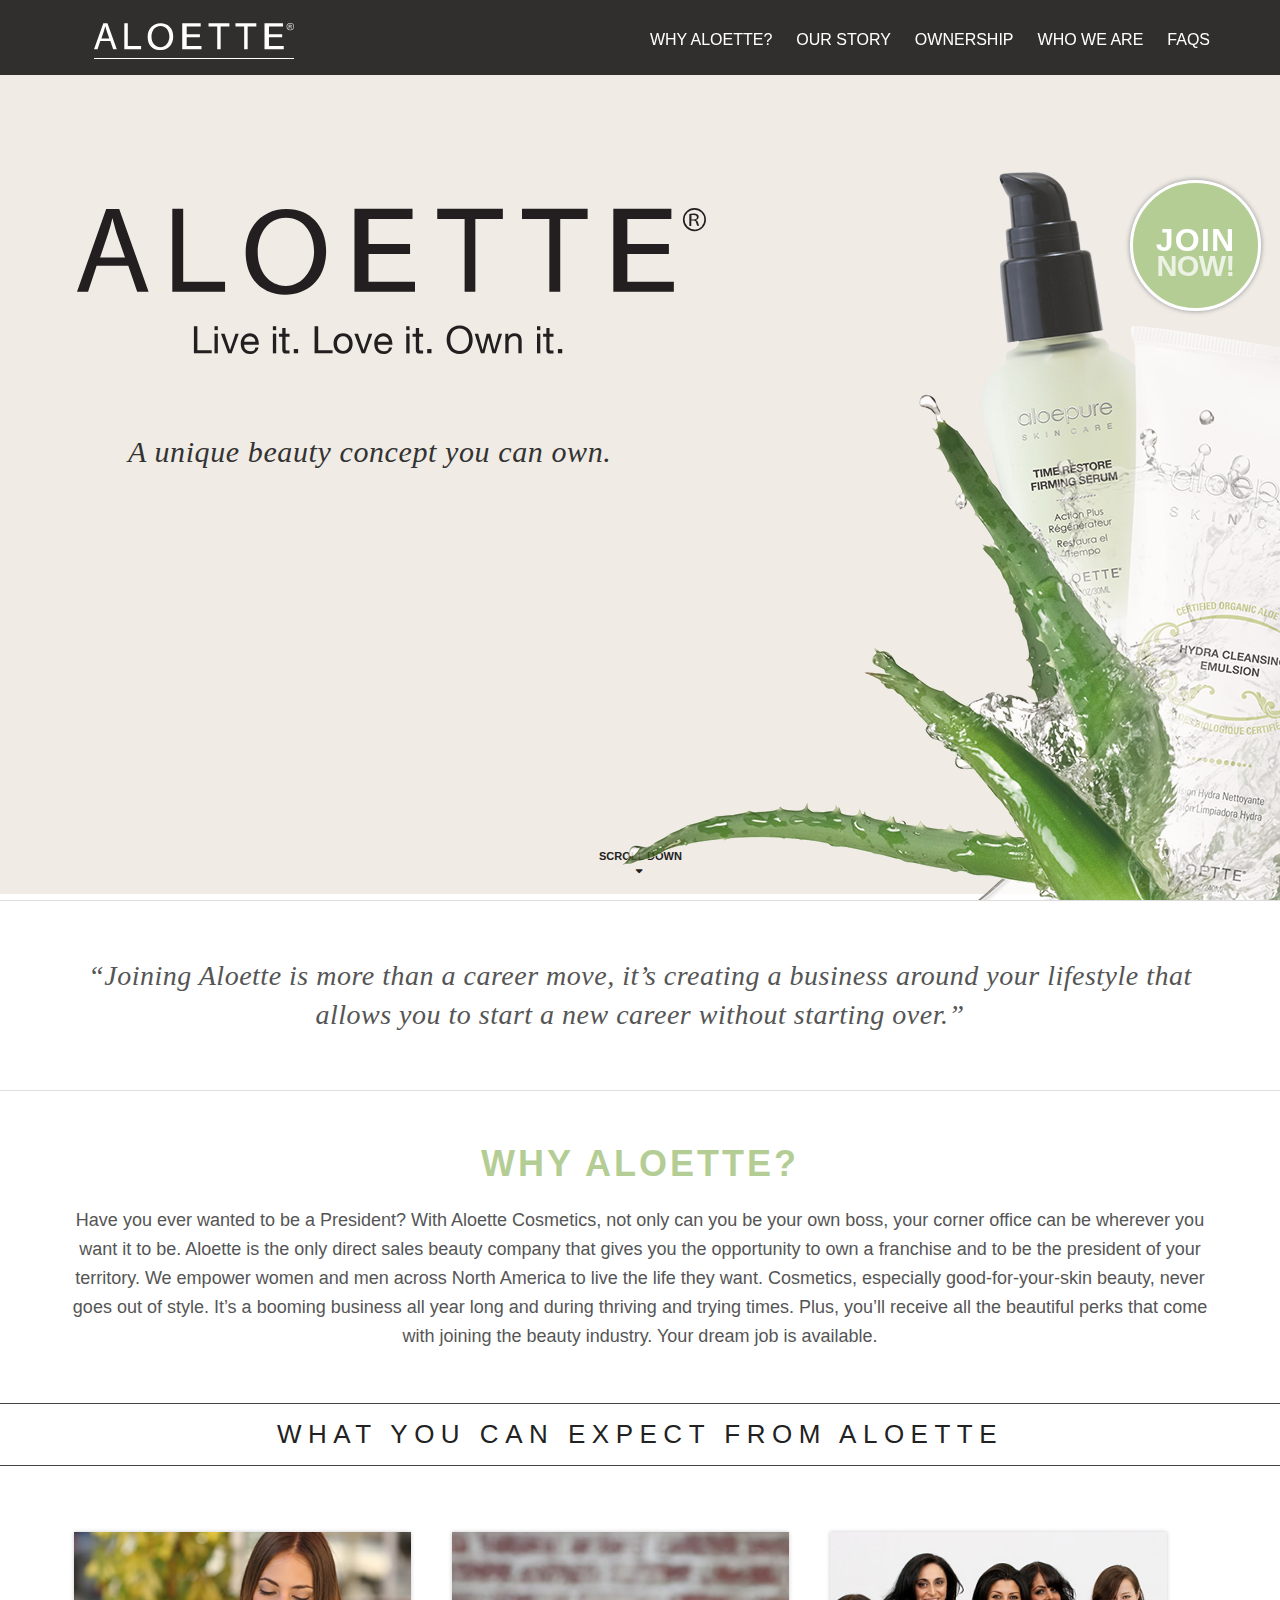
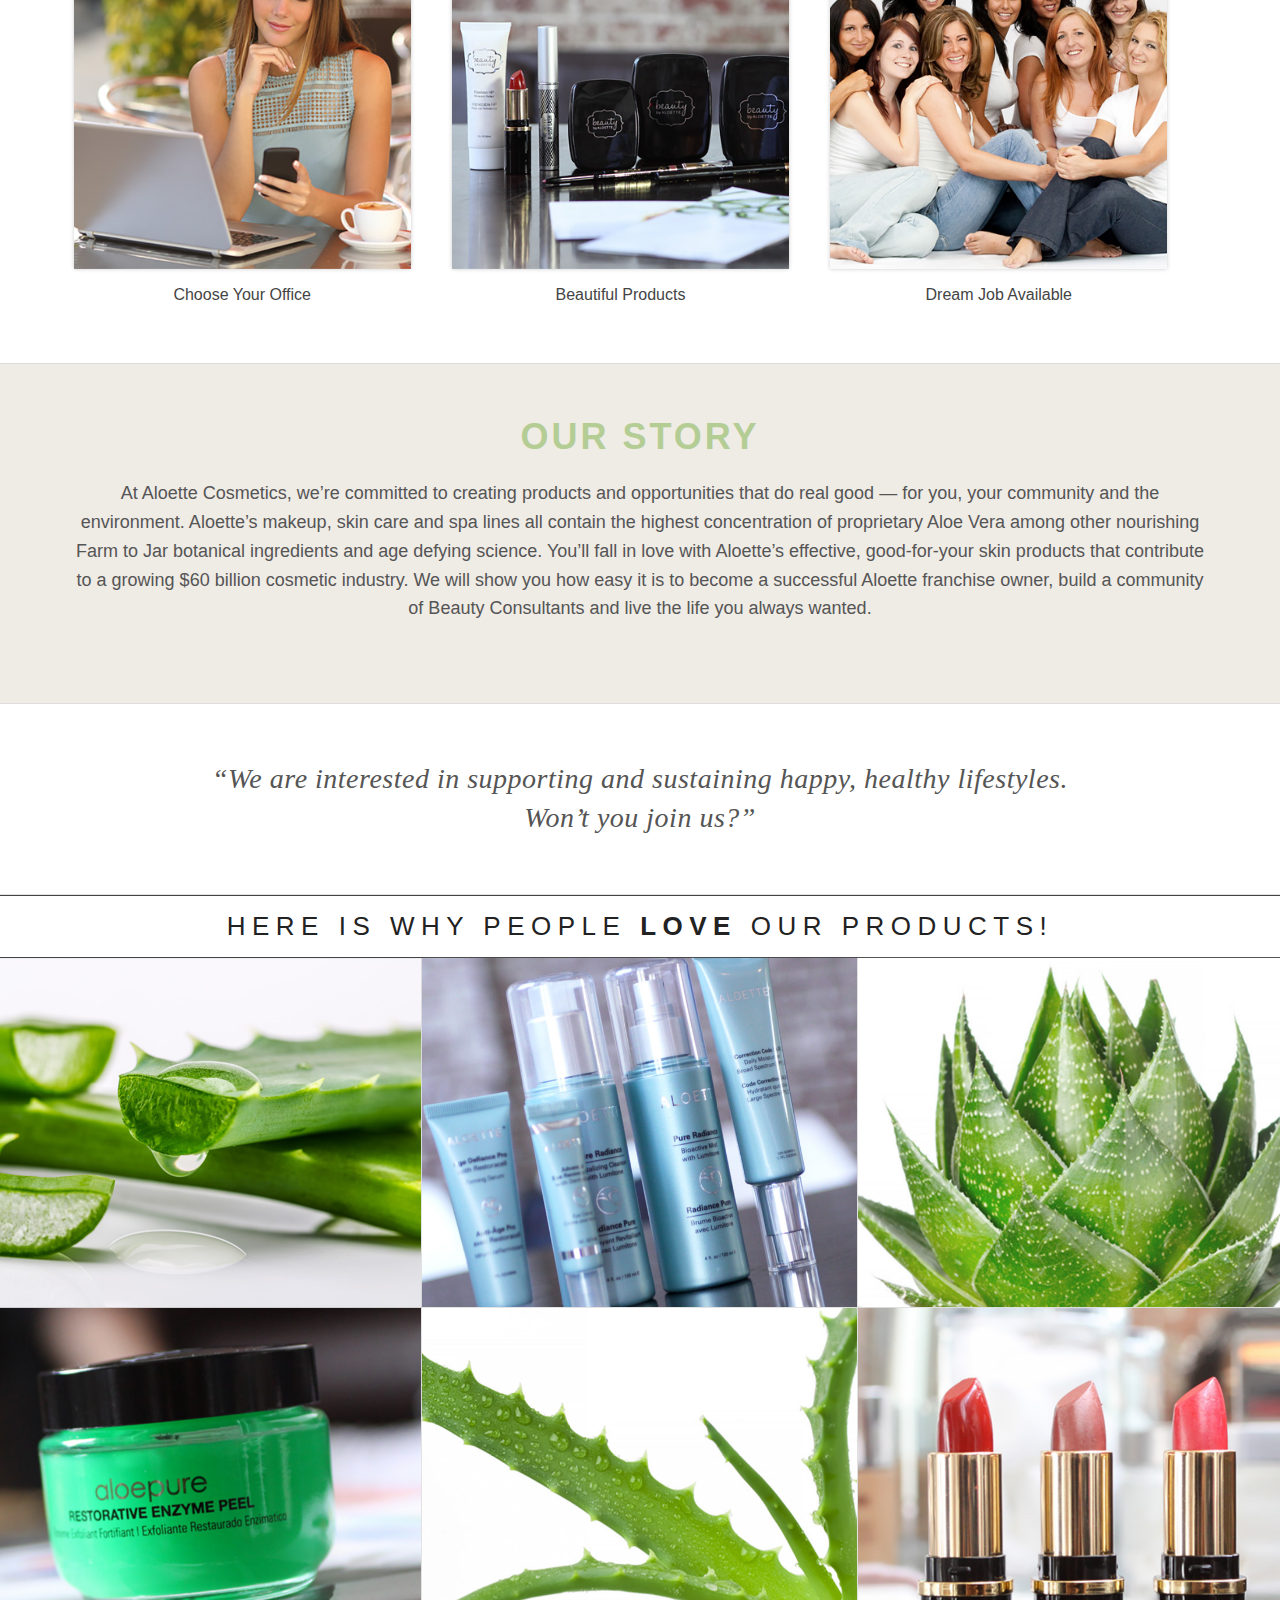
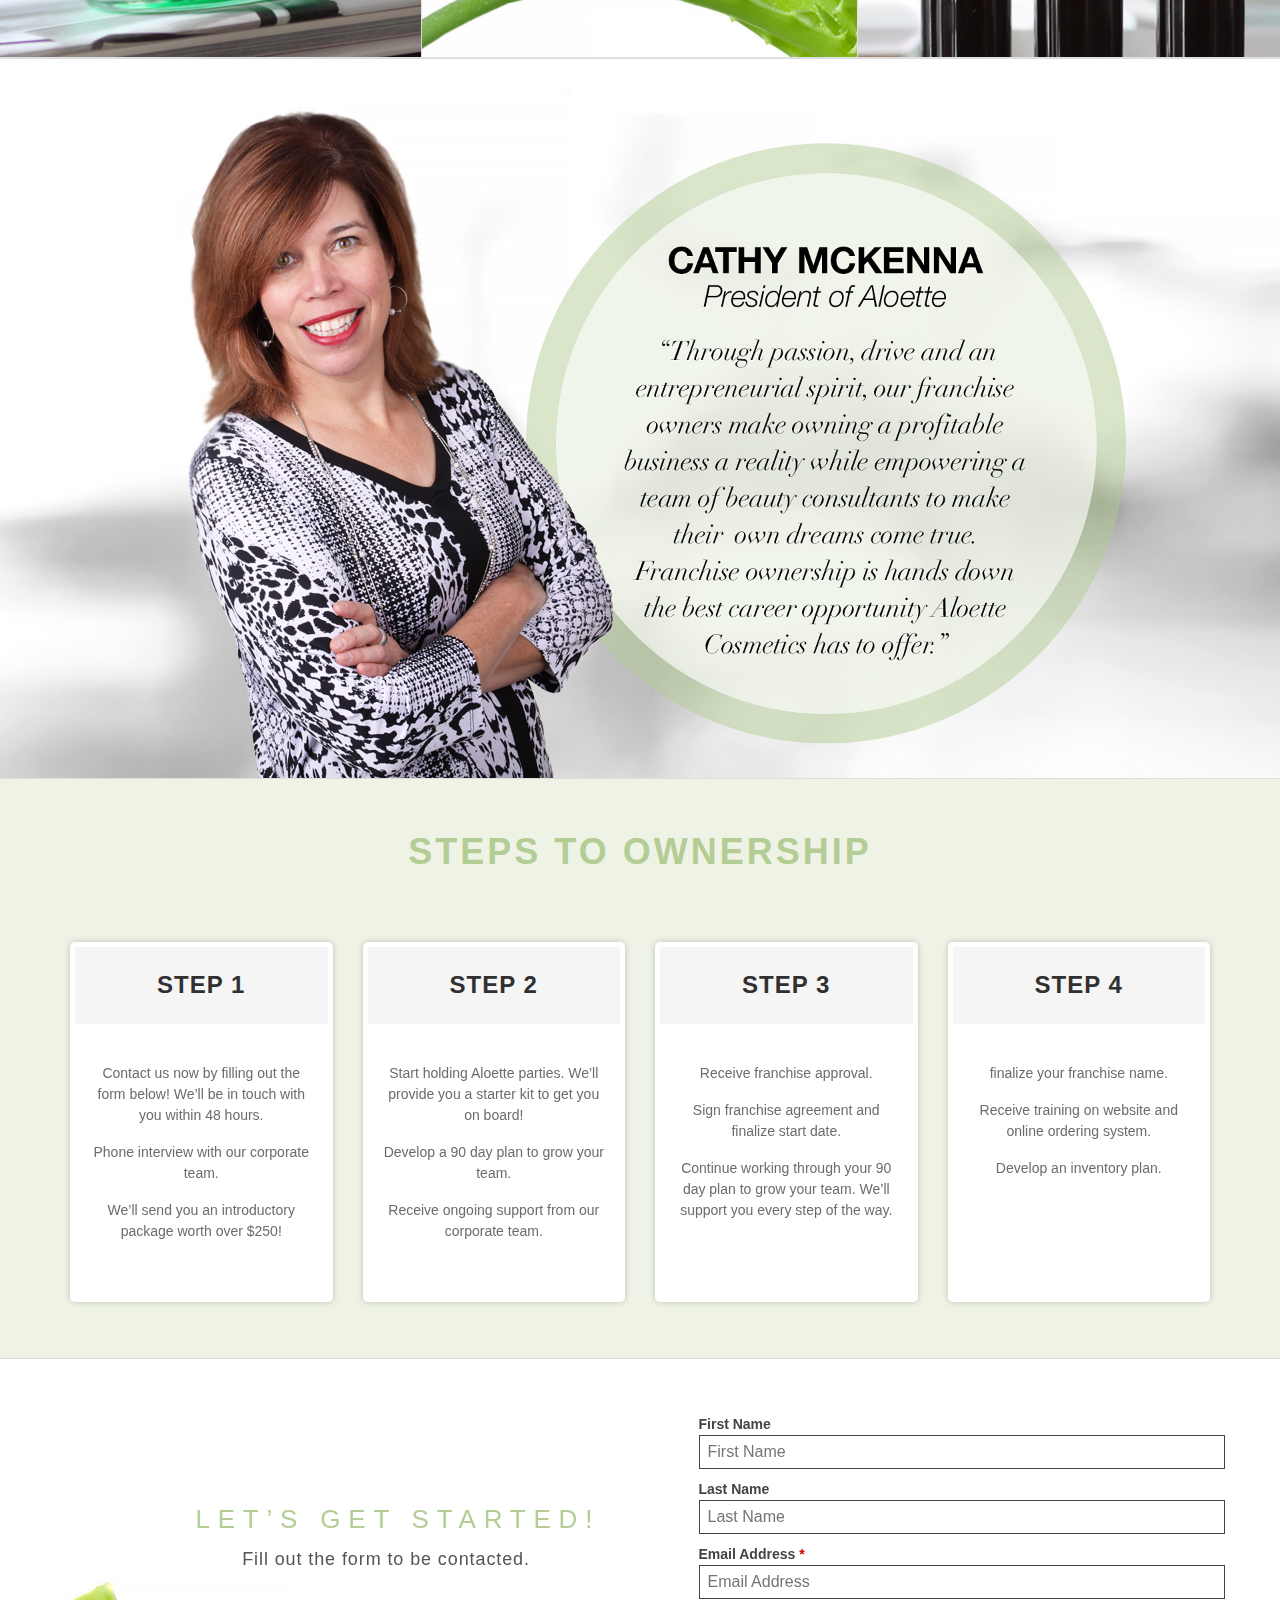
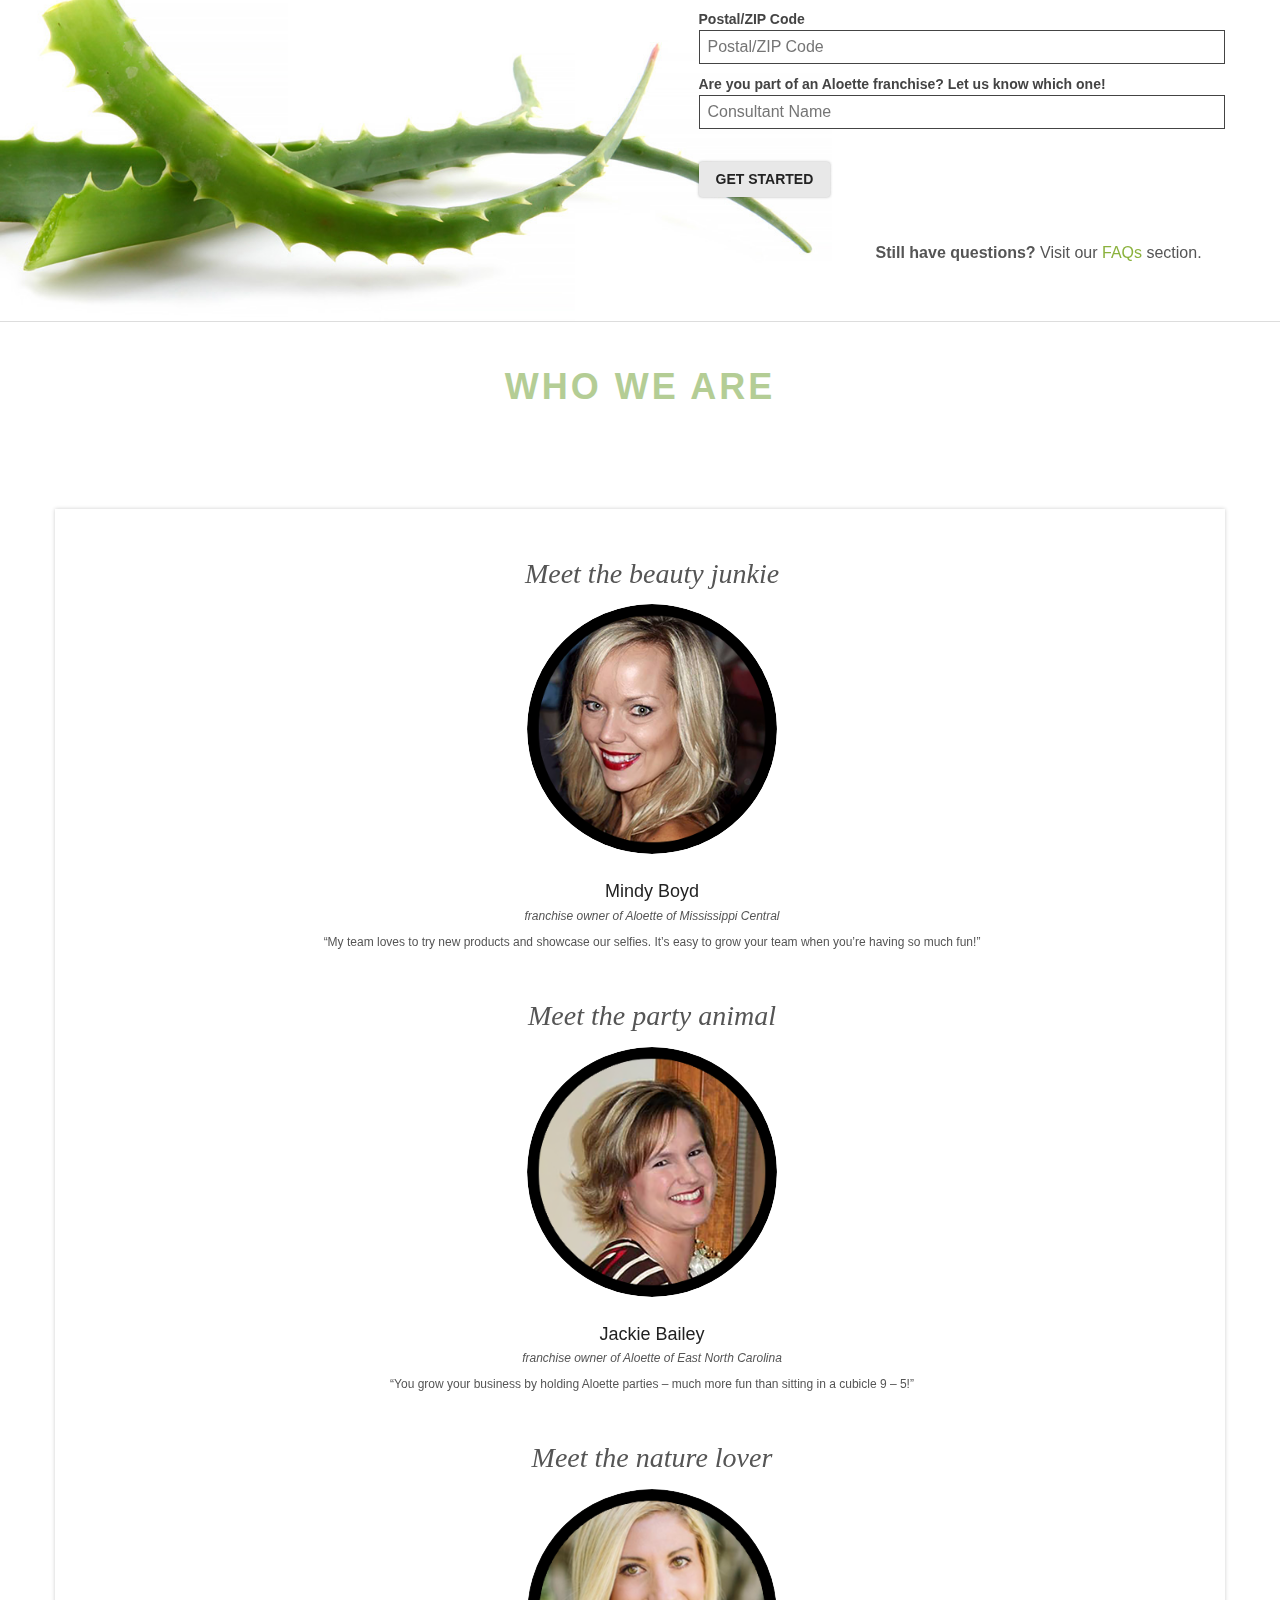
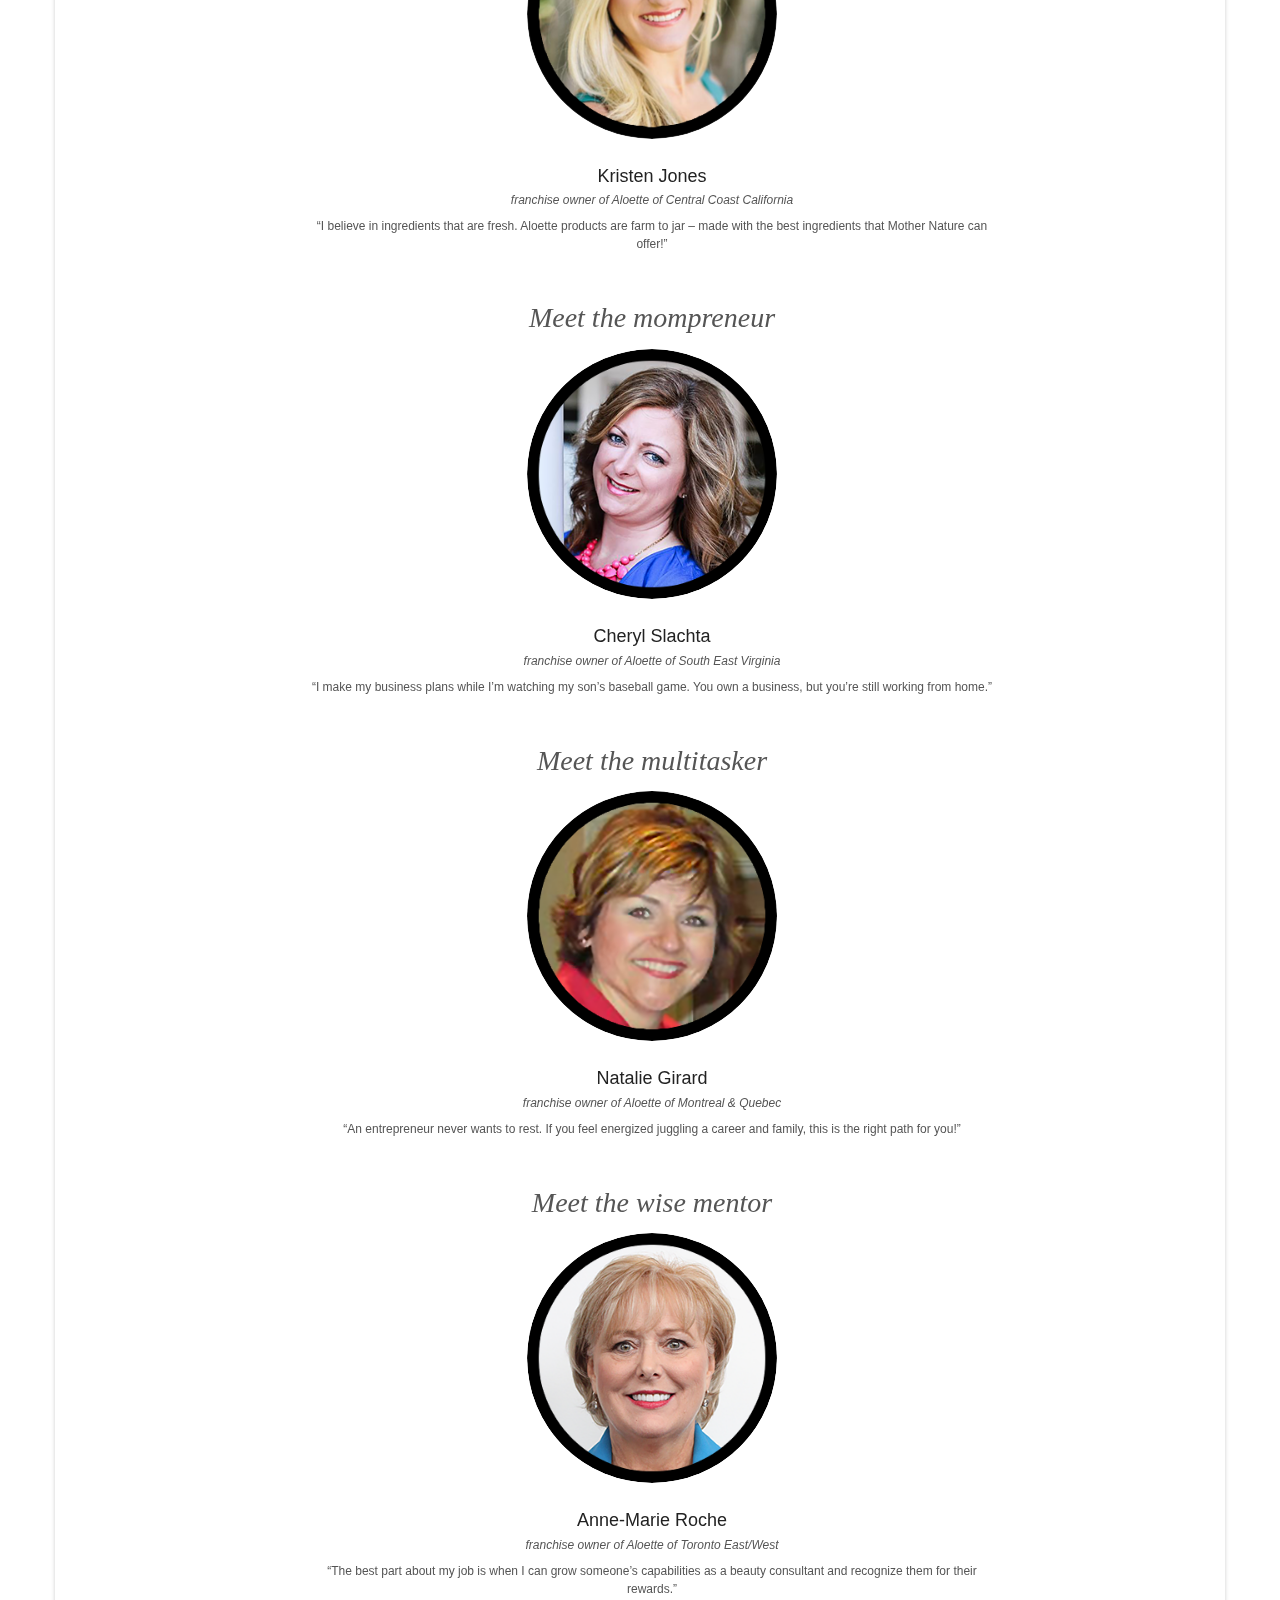
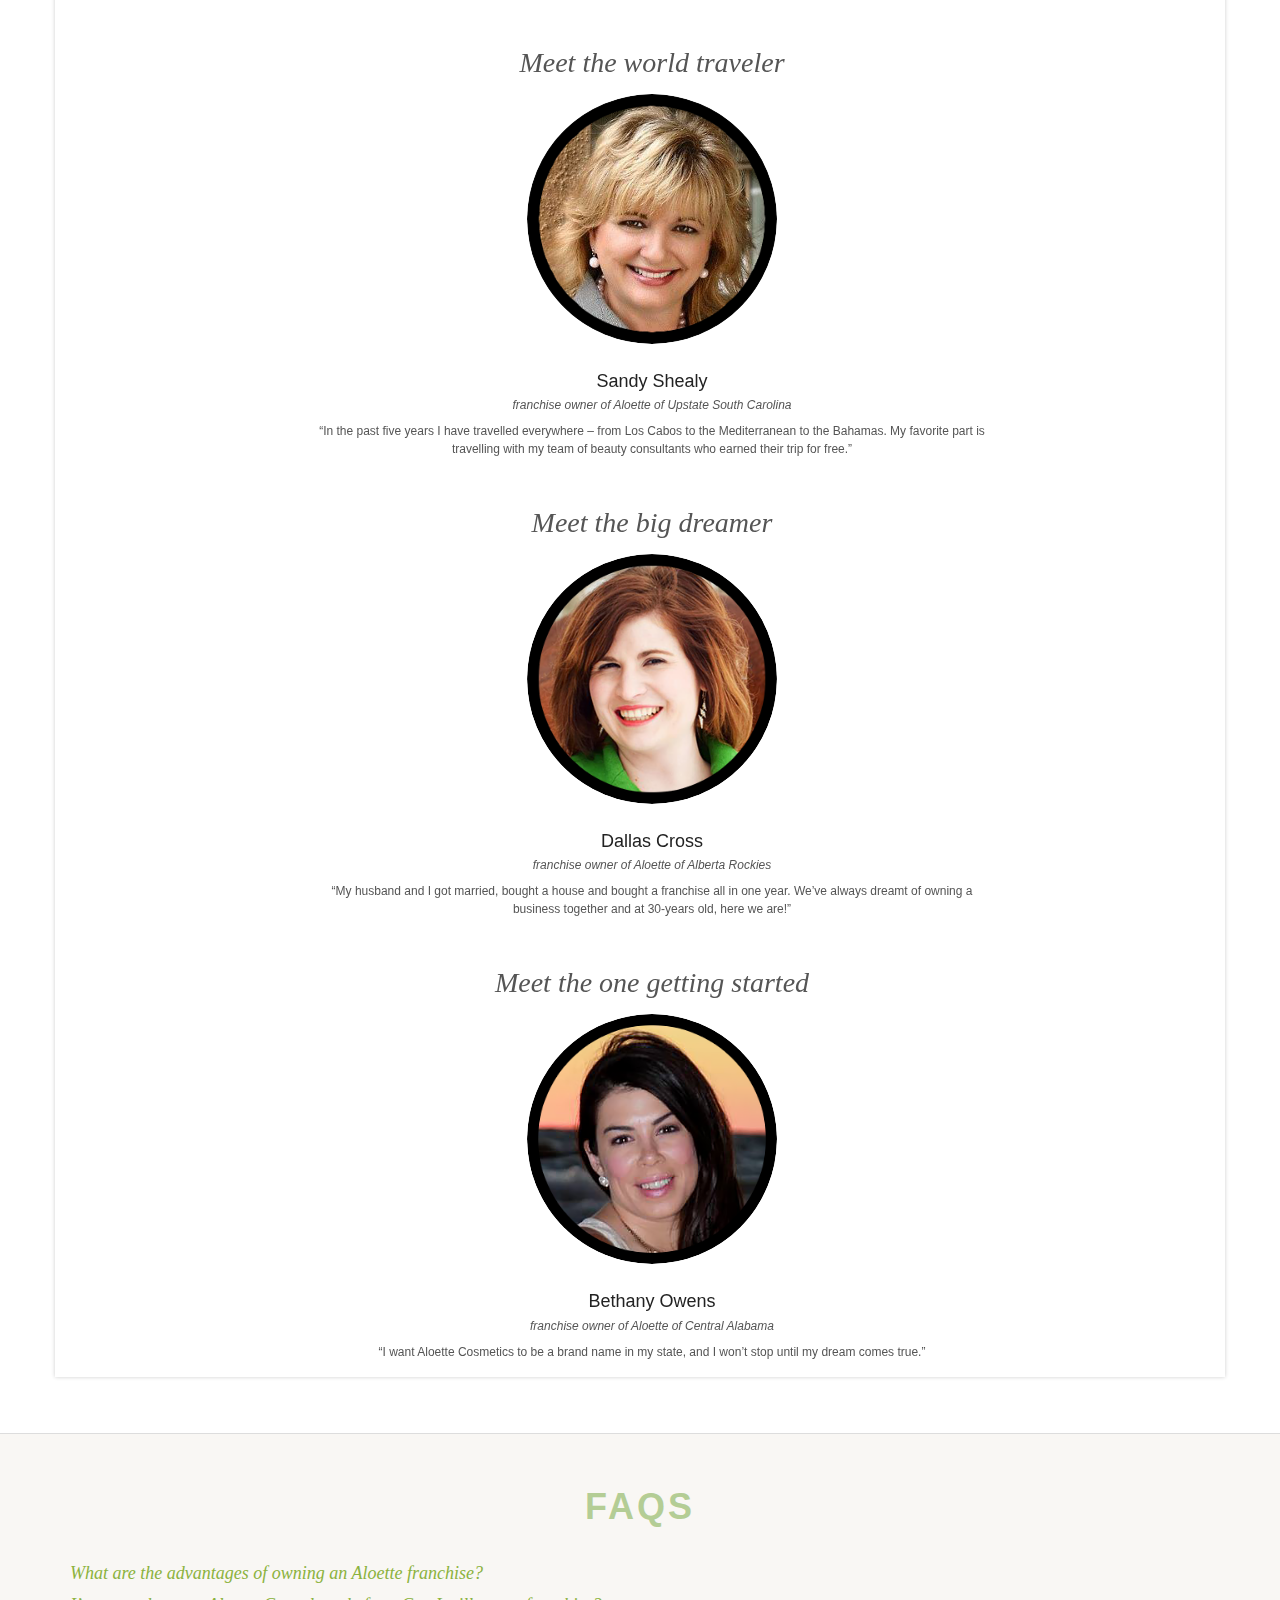
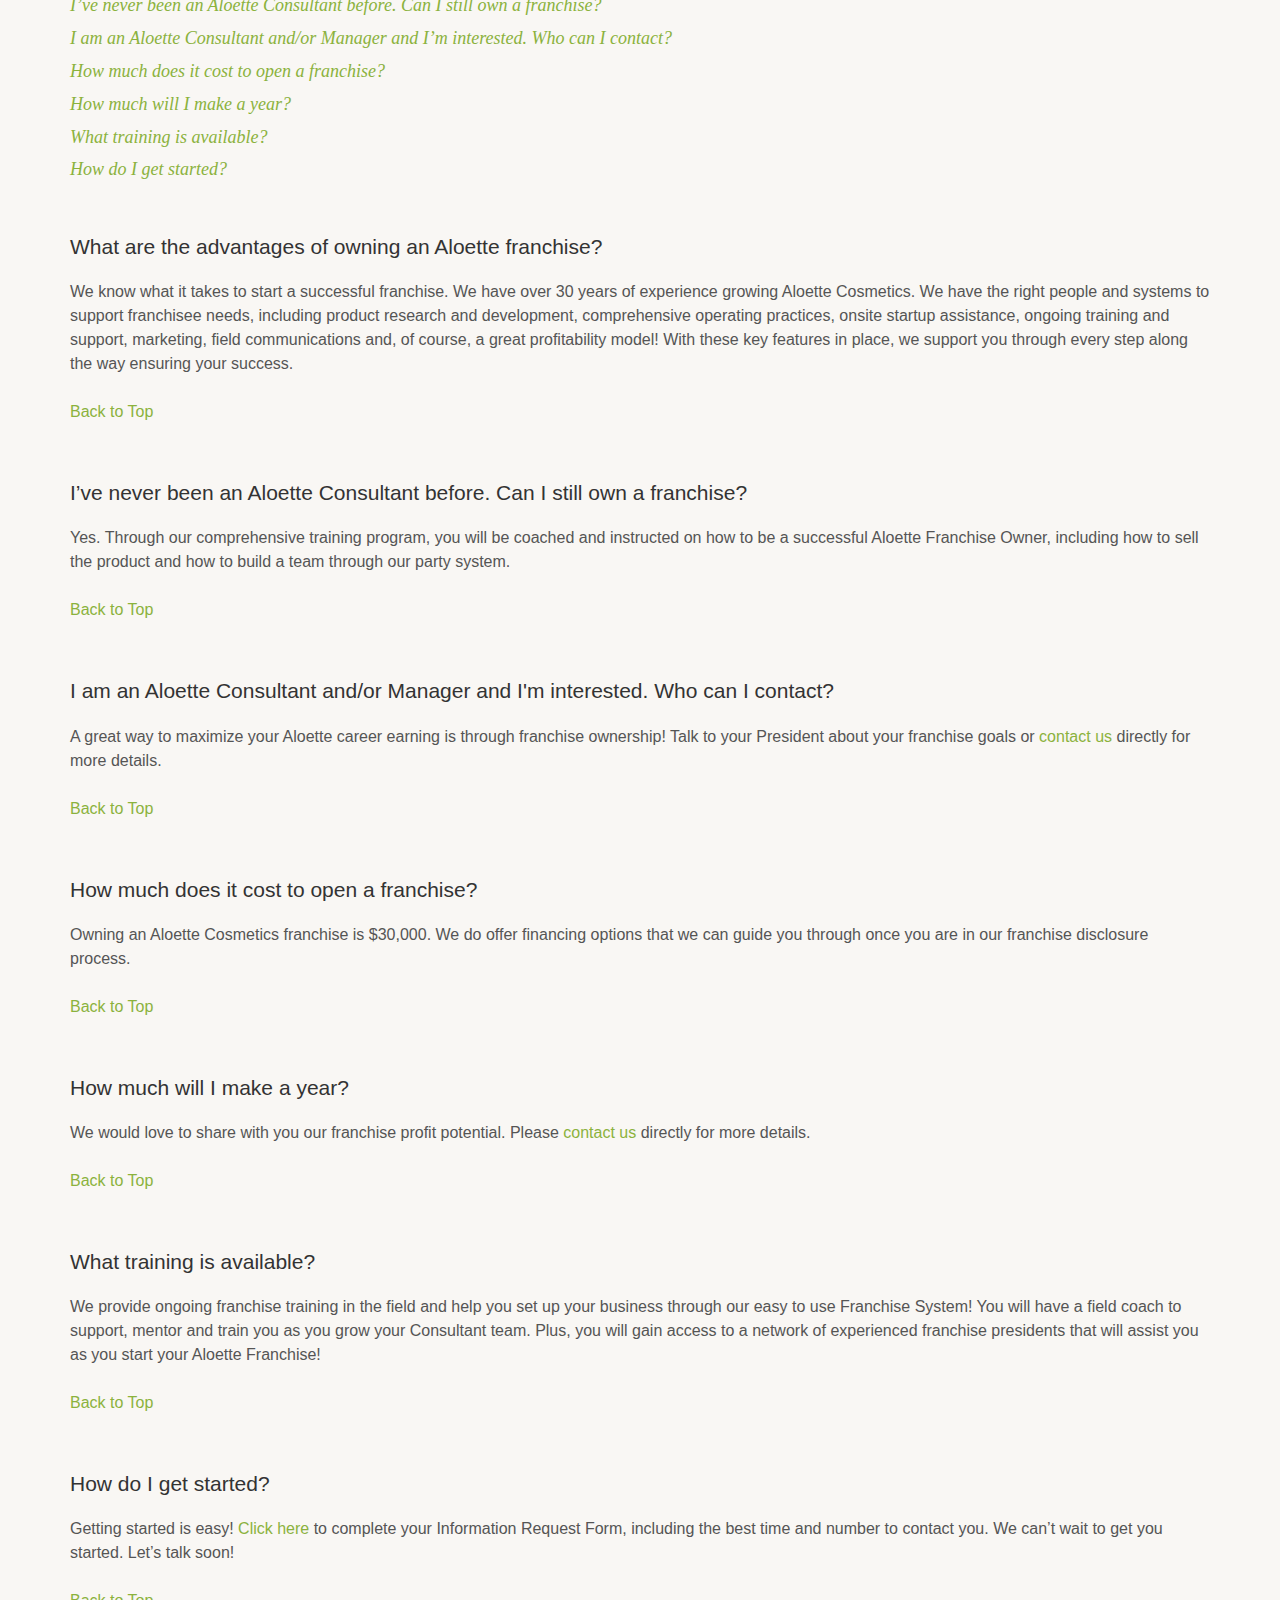
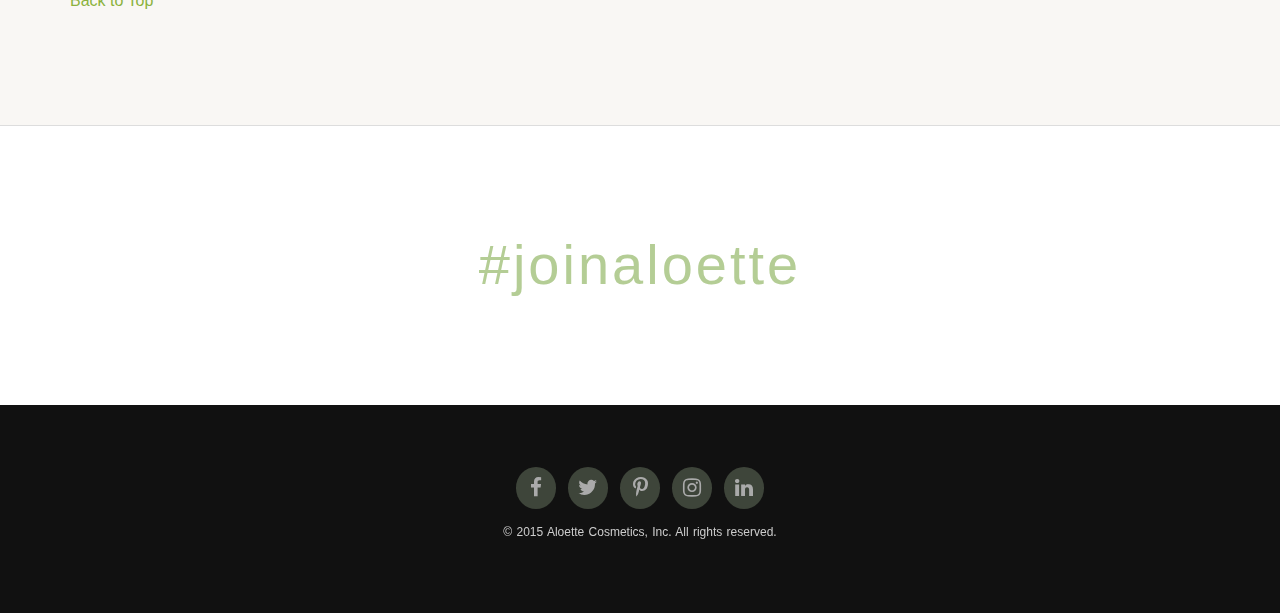
==== index.html @ 4c4ac064 "Changes from Kim's Email" ====
<!DOCTYPE html>
<!--[if lt IE 7 ]><html class="ie ie6" lang="en"> <![endif]-->
<!--[if IE 7 ]><html class="ie ie7" lang="en"> <![endif]-->
<!--[if IE 8 ]><html class="ie ie8" lang="en"> <![endif]-->
<!--[if (gte IE 9)|!(IE)]><!-->
<html lang="en-US">
<!--<![endif]-->
	<head>
		<meta http-equiv="content-type" content="text/html; charset=UTF-8">
		<meta charset="utf-8">
		<title>Aloette :: LIVE IT. LOVE IT. OWN IT.</title>
		<meta name="viewport" content="width=device-width, initial-scale=1.0">
		<!-- HTML5 shim, for IE6-8 support of HTML5 elements -->
		<!--[if lt IE 9]> <script src="http://html5shim.googlecode.com/svn/trunk/html5.js"></script> <![endif]-->
		<!-- <link rel="shortcut icon" href="images/favicon.ico"> -->
		<link rel="stylesheet" href="css/bootstrap/css/bootstrap.min.css" type="text/css" media="all" />
		<link rel="stylesheet" href="https://maxcdn.bootstrapcdn.com/font-awesome/4.5.0/css/font-awesome.min.css" />
		<link rel="stylesheet" href="css/style.css" type="text/css" media="all" />
	</head>
	<body data-offset="100" data-spy="scroll" data-target=".my-nav">
		<section class="petLoading">
			<div class="spinner">
			<h5>Loading...</h5>
			<div class="circle-spinner"></div>
			</div>
		</section>
		<header id="top">
			<nav class="navbar navbar-fixed-top" role="navigation">
				<div class="container">
					<div class="row">
						<div class="col-md-12">
							<div class="navbar-header">
								<button type="button" class="navbar-toggle collapsed" data-toggle="collapse" data-target="#collapse-navigation">
									<span class="sr-only">Toggle navigation</span>
									<span class="icon-bar"></span>
									<span class="icon-bar"></span>
									<span class="icon-bar"></span>
								</button>
							</div>
							<div class="my-nav collapse navbar-collapse" id="collapse-navigation">
								<ul class="nav menu-nav">
									<li><a href="#top"><span class="logo"></span></a></li>
									<li><a href="#why-aloette">Why Aloette?</a></li>
									<li><a href="#our-story">Our Story</a></li>
									<li><a href="#ownership">Ownership</a></li>
									<li><a href="#who-we-are">Who We Are</a></li>
									<li><a href="#aloette-faqs">FAQs</a></li>
								</ul>
							</div><!-- .navbar-collapse -->
						</div><!-- col-md-12 -->
					</div><!-- row -->
				</div><!-- .container -->
			</nav>
			<div id="slides">
				<div class="intro">
					<span class="logo2"></span>
					<p>A unique beauty concept you can own.</p>
				</div>
				<small class="d-scroll animated bounce">SCROLL DOWN</small>
			</div>
		</header>
		<section id="quote-1">
			<div class="container">
				<div class="row">
					<div class="col-md-12">
						<div class="inner-space">
							<h2 class="light-text alignc">&ldquo;Joining Aloette is more than a career move, it&rsquo;s creating a business around your lifestyle that allows you to start a new career without starting over.&rdquo;</h2>
						</div> <!-- inner-space -->
					</div><!-- col-md-12 -->
				</div><!-- row -->
			</div><!-- container -->
		</section><!--quote-1 end-->
		<section id="why-aloette">
			<a class="badge-GS" href="#join-now"><span>Join</span>Now!</a>
			<div class="inner-space">
				<div class="container">
					<div class="row">
						<div class="col-md-12">
							<h2 class="section-title margin-24b">Why Aloette?</h2>
							<div class="section-heading-text margin-24b">
								Have you ever wanted to be a President? With Aloette Cosmetics, not only can you be your own boss, your corner office can be wherever you want it to be. Aloette is the only direct sales beauty company that gives you the opportunity to own a franchise and to be the president of your territory. We empower women and men across North America to live the life they want. Cosmetics, especially good-for-your-skin beauty, never goes out of style. It&rsquo;s a booming business all year long and during thriving and trying times. Plus, you&rsquo;ll receive all the beautiful perks that come with joining the beauty industry. Your dream job is available.
								<br /><br />
							</div>
						</div><!-- col-md-8 -->
					</div><!-- row -->
				</div>
				<h3 class="section-subtitle margin-24b">What You Can Expect From Aloette</h3>
				<div class="container">
					<div class="row">
						<figure>
							<img src="images/why-aloette_pic1.jpg" />
							<figcaption>Choose Your Office</figcaption>
						</figure>
						<figure>
							<img src="images/why-aloette_pic2.jpg" />
							<figcaption>Beautiful Products</figcaption>
						</figure>
						<figure>
							<img src="images/why-aloette_pic3.jpg" />
							<figcaption>Dream Job Available</figcaption>
						</figure>
					</div>
				</div><!-- container -->
			</div><!--inner-space-->
		</section><!--why-aloette end-->
		<section id="our-story">
			<div class="inner-space">
				<div class="container">
					<div class="row">
						<div class="col-md-12">
							<h2 class="section-title margin-24b">Our Story</h2>
							<div class="section-heading-text margin-24b">
								At Aloette Cosmetics, we&rsquo;re committed to creating products and opportunities that do real good — for you, your community and the environment. Aloette&rsquo;s makeup, skin care and spa lines all contain the highest concentration of proprietary Aloe Vera among other nourishing Farm to Jar botanical ingredients and age defying science. You&rsquo;ll fall in love with Aloette&rsquo;s effective, good-for-your skin products that contribute to a growing $60 billion cosmetic industry. We will show you how easy it is to become a successful Aloette franchise owner, build a community of Beauty Consultants and live the life you always wanted.
							</div>
						</div><!-- col-md-8 -->
					</div><!-- row -->
				</div><!-- container -->
			</div><!--inner-space-->
		</section><!--our-story end-->
		<section id="quote-2">
			<div class="container">
				<div class="row">
					<div class="col-md-12">
						<div class="inner-space">
							<h2 class="light-text alignc">&ldquo;We are interested in supporting and sustaining happy, healthy lifestyles.<br />Won&rsquo;t you join us?&rdquo;</h2>
						</div> <!-- inner-space -->
					</div><!-- col-md-12 -->
				</div><!-- row -->
			</div><!-- container -->
		</section><!--quote-2 end-->
		<section id="services">
			<div class="row">
				<h3 class="section-subtitle">Here is why people <strong>Love</strong> our products!</h3>
				<div class="col-md-4">
					<a class="pic1">
						<div class="service">
							<!--ions</h5>
							-->
							<p class="service-desc">As the cornerstone of the Aloette line, purified 100% aloe vera is at the core of every product.</p>
						</div>
					</a>
				</div><!-- col-md-4 -->
				<div class="col-md-4">
					<a class="pic2">
						<div class="service">
							<p class="service-desc">Our age-defying skin care delivers relief from fine lines and wrinkles to freedom age spots and dark circles.</p>
						</div>
					</a>
				</div><!-- col-md-4 -->
				<div class="col-md-4">
					<a class="pic3">
						<div class="service">
							<p class="service-desc">Nourishing botanicals, powerful antioxidants and clinically proven ingredients work synergistically to deliver results.</p>
						</div>
					</a>
				</div><!-- col-md-4 -->
			</div><!-- row -->
			<div class="row">
				<div class="col-md-4">
					<a class="pic4">
						<div class="service">
							<p class="service-desc">A 60-second miracle product and a cult classic, Restorative Enzyme Peel is just one of Aloette’s top selling heroes.</p>
						</div>
					</a>
				</div><!-- col-md-4 -->
				<div class="col-md-4">
					<a class="pic5">
						<div class="service">
							<p class="service-desc">Aloette makes a conscious effort to source directly from the farm providing the best, most efficacious Farm to Jar&trade; ingredients possible.</p>
						</div>
					</a>
				</div><!-- col-md-4 -->
				<div class="col-md-4">
					<a class="pic6">
						<div class="service">
							<p class="service-desc">A complete color range of on-trend products helps women of all ages, all skin tones look and feel their very best.</p>
						</div>
					</a>
				</div><!-- col-md-4 -->
			</div><!-- row -->
		</section><!--services end-->
		<section id="president"><img src="images/bg_cathy.jpg" /></section>
		<section id="ownership">
			<div class="inner-space">
				<div class="container">
					<div class="row">
						<div class="col-md-8 col-md-offset-2">
							<h2 class="section-title margin-24b">Steps to Ownership</h2>
							<div class="section-heading-text"></div>
						</div><!-- col-md-8 -->
					</div><!-- row -->
					<div class="row">
						<div class="col-sm-3">
							<div class="pricing-package margin-48t">
								<div class="pricing-head">
									<h5>Step 1</h5>
								</div>
								<div class="pricing-content alignc">
									<ul>
										<li>Contact us now by filling out the form below! We&rsquo;ll be in touch with you within 48 hours.</li>
										<li>Phone interview with our corporate team.</li>
										<li>We&rsquo;ll send you an introductory package worth over $250!</li>
									</ul>
								</div>
							</div>
						</div><!-- col-sm-3 -->
						<div class="col-sm-3">
							<div class="pricing-package margin-48t">
								<div class="pricing-head">
									<h5>Step 2</h5>
								</div>
								<div class="pricing-content alignc">
									<ul>
										<li> Start holding Aloette parties. We&rsquo;ll provide you a starter kit to get you on board!</li>
										<li>Develop a 90 day plan to grow your team.</li>
										<li>Receive ongoing support from our corporate team.</li>
									</ul>
								</div>
							</div>
						</div><!-- col-sm-3 -->
						<div class="col-sm-3">
							<div class="pricing-package margin-48t">
								<div class="pricing-head">
									<h5>Step 3</h5>
								</div>
								<div class="pricing-content alignc">
									<ul>
										<li>Receive franchise approval.</li>
										<li>Sign franchise agreement and finalize start date.</li>
										<li>Continue working through your 90 day plan to grow your team. We&rsquo;ll support you every step of the way.</li>
									</ul>
								</div>
							</div>
						</div><!-- col-sm-3 -->
						<div class="col-sm-3">
							<div class="pricing-package margin-48t">
								<div class="pricing-head">
									<h5>Step 4</h5>
								</div>
								<div class="pricing-content alignc">
									<ul>
										<li>finalize your franchise name.</li>
										<li>Receive training on website and online ordering system.</li>
										<li>Develop an inventory plan.</li>
									</ul>
								</div>
							</div>
						</div><!-- col-sm-3 -->
					</div><!-- row -->
				</div><!-- container -->
			</div> <!-- inner-space -->
		</section><!--pricing end-->
		<section id="join-now">
			<div class="inner-space">
				<div class="container">
					<div class="row">
						<h4>Let&rsquo;s Get Started!</h4>
						<h5>Fill out the form to be contacted.</h5>
						<form action="http://e.aloette.com/public/webform/process/" method="post">
							<input type="hidden" name="fid" value="g09j4c5xcd368osdw5fttghs7gkem" />
							<input type="hidden" name="sid" value="e3224d1bbdeb6e1272ed2a985b28be27" />
							<input type="hidden" name="delid" value="" />
							<input type="hidden" name="subid" value="" />
							<input type="hidden" name="td" value="" />
							<input type="hidden" name="formtype" value="addcontact" />
							<script type="text/javascript">var fieldMaps = {};</script>
							<div class="section" id="row_25606">
								<div id="column_31841">
									<div class="field_block" field_id="202361">
										<div id="caption_202361" class="caption">First Name</div>
										<div class="field">
											<span>
												<input type="text" id="field_202361" class="text field" size="35" name="58760[202361]" value="" placeholder="First Name" />
											</span>
											<div class="field_error"></div>
										</div>
									</div>
									<div class="field_block" field_id="202362">
										<div id="caption_202362" class="caption">Last Name</div>
										<div class="field">
											<span>
												<input type="text" id="field_202362" class="text field" size="35" name="59023[202362]" value="" placeholder="Last Name" />
											</span>
											<div class="field_error"></div>
										</div>
									</div>
									<div class="email field_block">
										<div class="caption">Email Address <span class="required">*</span></div>
										<div class="field">
											<span>
												<input type="text" class="text field fb-email" size="35" name="58761" value="" placeholder="Email Address" />
											</span>
											<div class="field_error"></div>
										</div>
									</div>
									<div class="field_block" field_id="202363">
										<div id="caption_202363" class="caption">Postal/ZIP Code</div>
										<div class="field">
											<span>
												<input type="text" id="field_202363" class="text field" size="35" name="58762[202363]" value="" placeholder="Postal/ZIP Code" />
											</span>
											<div class="field_error"></div>
										</div>
									</div>
									<div class="field_block" field_id="202366">
										<div id="caption_202366" class="caption">Are you part of an Aloette franchise? Let us know which one!</div>
										<div class="field">
											<span>
												<input type="text" id="field_202366" class="text field" size="35" name="58763[202366]" value="" placeholder="Consultant Name" />
											</span>
											<div class="field_error"></div>
										</div>
									</div>
									<div class="field_block">
										<div class="field"><span><input type="submit" value="Get Started" /></span></div>
									</div>
								</div>
								<div style="clear: both;">&nbsp;</div>
							</div>
							<div class="section" id="row_25607">
								<div id="column_31842"><input type="hidden" name="58765[633654]" value="true" /></div>
								<div id="column_31843"></div>
								<div style="clear: both;">&nbsp;</div>
							</div>
							<div class="section" id="row_25608">
								<div id="column_31844"></div>
								<div style="clear: both;">&nbsp;</div>
							</div>
						</form>
						<p><strong>Still have questions?</strong> Visit our <a class="back" href="#aloette-faqs">FAQs</a> section.</p>
					</div><!-- row -->
				</div>
			</div>
		</section>
		<section id="who-we-are" class="parallax">
			<h2 class="section-title matte">Who We Are</h2>
			<div class="inner-space stack-2">
				<div class="container">
					<div class="row">
						<div class="flexslider flexslider-testimonials">
							<ul class="slides">
								<li>
									<div>
										<div class="team-member alignc margin-48t">
											<h3>Meet the beauty junkie</h3>
											<figure class="member-img member-img-alt">
												<img class="img-responsive" src="images/bio_on-mindy.png" alt="" />
											</figure>
											<h4>Mindy Boyd</h4>
											<span class="user-name">franchise owner of Aloette of Mississippi Central</span>
											<p>
												&ldquo;My team loves to try new products and showcase our selfies. It&rsquo;s easy to grow your team when you’re having so much fun!&rdquo;
											</p>
										</div>
									</div><!-- col-md-4 -->
								</li>
								<li>
									<div>
										<div class="team-member alignc margin-48t">
											<h3>Meet the party animal</h3>
											<figure class="member-img member-img-alt">
												<img class="img-responsive" src="images/bio_on-jackie.png" alt="" />
											</figure>
											<h4>Jackie Bailey</h4>
											<span class="user-name">franchise owner of Aloette of East North Carolina</span>
											<p>
												&ldquo;You grow your business by holding Aloette parties &ndash; much more fun than sitting in a cubicle 9 – 5!&rdquo;
											</p>
										</div>
									</div><!-- col-md-4 -->
								</li>
								<li>
									<div>
										<div class="team-member alignc margin-48t">
											<h3>Meet the nature lover</h3>
											<figure class="member-img member-img-alt">
												<img class="img-responsive" src="images/bio_on-kristen.png" alt="" />
											</figure>
											<h4>Kristen Jones</h4>
											<span class="user-name">franchise owner of Aloette of Central Coast California</span>
											<p>
												&ldquo;I believe in ingredients that are fresh. Aloette products are farm to jar &ndash; made with the best ingredients that Mother Nature can offer!&rdquo;
											</p>
										</div>
									</div><!-- col-md-4 -->
								</li>
								<li>
									<div>
										<div class="team-member alignc margin-48t">
											<h3>Meet the mompreneur</h3>
											<figure class="member-img member-img-alt">
												<img class="img-responsive" src="images/bio_on-cheryl.png" alt="" />
											</figure>
											<h4>Cheryl Slachta</h4>
											<span class="user-name">franchise owner of Aloette of South East Virginia</span>
											<p>
												&ldquo;I make my business plans while I&rsquo;m watching my son&rsquo;s baseball game. You own a business, but you&rsquo;re still working from home.&rdquo;
											</p>
										</div>
									</div><!-- col-md-4 -->
								</li>
								<li>
									<div>
										<div class="team-member alignc margin-48t">
											<h3>Meet the multitasker</h3>
											<figure class="member-img member-img-alt">
												<img class="img-responsive" src="images/bio_on-natalie.png" alt="" />
											</figure>
											<h4>Natalie Girard</h4>
											<span class="user-name">franchise owner of Aloette of Montreal &amp; Quebec</span>
											<p>
												&ldquo;An entrepreneur never wants to rest. If you feel energized juggling a career and family, this is the right path for you!&rdquo;
											</p>
										</div>
									</div><!-- col-md-4 -->
								</li>
								<li>
									<div>
										<div class="team-member alignc margin-48t">
											<h3>Meet the wise mentor</h3>
											<figure class="member-img member-img-alt">
												<img class="img-responsive" src="images/bio_on-anne-marie.png" alt="" />
											</figure>
											<h4>Anne-Marie Roche</h4>
											<span class="user-name">franchise owner of Aloette of Toronto East/West</span>
											<p>
												&ldquo;The best part about my job is when I can grow someone&rsquo;s capabilities as a beauty consultant and recognize them for their rewards.&rdquo;
											</p>
										</div>
									</div><!-- col-md-4 -->
								</li>
								<li>
									<div>
										<div class="team-member alignc margin-48t">
											<h3>Meet the world traveler</h3>
											<figure class="member-img member-img-alt">
												<img class="img-responsive" src="images/bio_on-sandy.png" alt="" />
											</figure>
											<h4>Sandy Shealy</h4>
											<span class="user-name">franchise owner of Aloette of Upstate South Carolina</span>
											<p>
												&ldquo;In the past five years I have travelled everywhere &ndash; from Los Cabos to the Mediterranean to the Bahamas. My favorite part is travelling with my team of beauty consultants who earned their trip for free.&rdquo;
											</p>
										</div>
									</div><!-- col-md-4 -->
								</li>
								<li>
									<div>
										<div class="team-member alignc margin-48t">
											<h3>Meet the big dreamer</h3>
											<figure class="member-img member-img-alt">
												<img class="img-responsive" src="images/bio_on-dallas.png" alt="" />
											</figure>
											<h4>Dallas Cross</h4>
											<span class="user-name">franchise owner of Aloette of Alberta Rockies</span>
											<p>
												&ldquo;My husband and I got married, bought a house and bought a franchise all in one year. We&rsquo;ve always dreamt of owning a business together and at 30-years old, here we are!&rdquo;
											</p>
										</div>
									</div><!-- col-md-4 -->
								</li>
								<li>
									<div>
										<div class="team-member alignc margin-48t">
											<h3>Meet the one getting started</h3>
											<figure class="member-img member-img-alt">
												<img class="img-responsive" src="images/bio_on-bethany.png" alt="" />
											</figure>
											<h4>Bethany Owens</h4>
											<span class="user-name">franchise owner of Aloette of Central Alabama</span>
											<p>
												&ldquo;I want Aloette Cosmetics to be a brand name in my state, and I won&rsquo;t stop until my dream comes true.&rdquo;
											</p>
										</div>
									</div><!-- col-md-4 -->
								</li>
							</ul>
						</div>
					</div><!-- row -->
				</div><!--container-->
			</div><!--inner-space-->
		</section><!--who-we-are end-->
    <section id="aloette-faqs">
			<div class="inner-space">
				<div class="container">
					<div class="row">
						<div class="col-md-12">
							<h2 class="section-title margin-24b">FAQs</h2>
							<ul class="faqs">
							  <li><a href="#1">What are the advantages of owning an Aloette franchise?</a></li>
							  <li><a href="#2">I&rsquo;ve never been an Aloette Consultant before. Can I still own a franchise?</a></li>
							  <li><a href="#3">I am an Aloette Consultant and/or Manager and I&rsquo;m interested. Who can I contact?</a></li>
							  <li><a href="#4">How much does it cost to open a franchise?</a></li>
							  <li><a href="#5">How much will I make a year?</a></li>
							  <li><a href="#6">What training is available?</a></li>
							  <li><a href="#7">How do I get started?</a></li>
							</ul>
							<!-- #######  FAQ 1  ###### -->
							<div id="1" class="faq-block">
							  <h6>What are the advantages of owning an Aloette franchise?</h6>
							  <p>
							    We know what it takes to start a successful franchise. We have over 30 years of experience growing Aloette Cosmetics. We have the right people and systems to support franchisee needs, including product research and development, comprehensive operating practices, onsite startup assistance, ongoing training and support, marketing, field communications and, of course, a great profitability model! With these key features in place, we support you through every step along the way ensuring your success.
							  </p>
							  <span><a class="back" href="#aloette-faqs">Back to Top</a></span>
							</div>
							<!-- #######  FAQ 2  ###### -->
							<div id="2" class="faq-block">
							  <h6>I&rsquo;ve never been an Aloette Consultant before. Can I still own a franchise?</h6>
							  <p>
							    Yes. Through our comprehensive training program, you will be coached and instructed on how to be a successful Aloette Franchise Owner, including how to sell the product and how to build a team through our party system.
							  </p>
							  <span><a class="back" href="#aloette-faqs">Back to Top</a></span>
							</div>
							<!-- #######  FAQ 3  ###### -->
							<div id="3" class="faq-block">
							  <h6>I am an Aloette Consultant and/or Manager and I'm interested. Who can I contact?</h6>
							  <p>
							    A great way to maximize your Aloette career earning is through franchise ownership! Talk to your President about your franchise goals or <a class="back" href="#join-now">contact us</a> directly for more details.
							  </p>
							  <span><a class="back" href="#aloette-faqs">Back to Top</a></span>
							</div>
							<!-- #######  FAQ 4  ###### -->
							<div id="4" class="faq-block">
							  <h6>How much does it cost to open a franchise?</h6>
							  <p>
							    Owning an Aloette Cosmetics franchise is $30,000. We do offer financing options that we can guide you through once you are in our franchise disclosure process.
							  </p>
							  <span><a class="back" href="#aloette-faqs">Back to Top</a></span>
							</div>
							<!-- #######  FAQ 5  ###### -->
							<div id="5" class="faq-block">
							  <h6>How much will I make a year?</h6>
							  <p>
							    We would love to share with you our franchise profit potential. Please <a class="back" href="#join-now">contact us</a> directly for more details.
							  </p>
							  <span><a class="back" href="#aloette-faqs">Back to Top</a></span>
							</div>
							<!-- #######  FAQ 6  ###### -->
							<div id="6" class="faq-block">
							  <h6>What training is available?</h6>
							  <p>
							    We provide ongoing franchise training in the field and help you set up your business through our easy to use Franchise System! You will have a field coach to support, mentor and train you as you grow your Consultant team. Plus, you will gain access to a network of experienced franchise presidents that will assist you as you start your Aloette Franchise!
							  </p>
							  <span><a class="back" href="#aloette-faqs">Back to Top</a></span>
							</div>
							<!-- #######  FAQ 7  ###### -->
							<div id="7" class="faq-block">
							  <h6>How do I get started?</h6>
							  <p>
							    Getting started is easy! <a class="back" href="#join-now">Click here</a> to complete your Information Request Form, including the best time and number to contact you. We can&rsquo;t wait to get you started. Let’s talk soon!
							  </p>
							  <span><a class="back" href="#aloette-faqs">Back to Top</a></span>
							</div>
						</div>
					</div><!-- col-md-8 -->
				</div><!-- row -->
			</div>
    </section>
		<section id="hashtag">
			<div class="container">
				<div class="row">
					<div class="col-md-12">
						<div class="inner-space">
							<a href="https:www.twitter.com/hashtag/joinaloette" target="_blank">
								<h2 class="section-title">#joinaloette</h2>
							</a>
						</div> <!-- inner-space -->
					</div><!-- col-md-12 -->
				</div><!-- row -->
			</div><!-- container -->
		</section>
		<!--pricing start-->
		<footer>
      <ul class="social">
        <li>
          <a target="_blank" href="https://www.facebook.com/pages/Aloette-Cosmetics/44692365354" title="Facebook">
            <i class="fa fa-facebook"></i>
          </a>
        </li>
        <li>
          <a target="_blank" href="https://twitter.com/aloette" title="Twitter">
            <i class="fa fa-twitter"></i>
          </a>
        </li>
        <li>
          <a target="_blank" href="https://pinterest.com/AloetteCosmetic/" title="Pinterest">
            <i class="fa fa-pinterest-p"></i>
          </a>
        </li>
        <li>
          <a target="_blank" href="https://www.instagram.com/aloette/" title="Instagram">
            <i class="fa fa-instagram"></i>
          </a>
        </li>
        <li>
          <a target="_blank" href="https://www.linkedin.com/company/aloette-cosmetics" title="LinkedIn">
            <i class="fa fa-linkedin"></i>
          </a>
        </li>
      </ul>
			<p class="foo-copyright alignc">&copy; 2015 Aloette Cosmetics, Inc. All rights reserved.</p>
		</footer>
		<div class="modal fade" id="myModal" tabindex="-1" role="dialog" aria-hidden="true">
			<div class="modal-dialog">
				<div class="modal-content container"></div><!-- /.modal-content -->
			</div><!-- /.modal-dialog -->
		</div><!-- /.modal -->
		<script type='text/javascript' src='https://ajax.googleapis.com/ajax/libs/jquery/1.11.0/jquery.min.js'></script>
		<script type='text/javascript' src='css/bootstrap/js/bootstrap.min.js'></script>
		<script type='text/javascript' src='js/jquery.easing.min.js'></script>
		<script type='text/javascript' src='js/jquery.superslides.min.js'></script>
		<script type='text/javascript' src='js/jquery.flexslider-min.js'></script>
		<script type='text/javascript' src='js/jquery.isotope.min.js'></script>
		<script type='text/javascript' src='js/prettyphoto/js/jquery.prettyPhoto.js'></script>
		<script type='text/javascript' src='js/init.js'></script>
	</body>
</html>
---- css/style.css ----
/*
 * Pet Center - HTML5 Template
 *
 * Author: www.matchthemes.com
 *
 * Version: 1.1.0
 *
 */


/*************************************
 
 	1. MAIN STYLE
	
	2. NAVIGATION
	
	3. INTRO
	
	4. SECTIONS COMMON STYLES
	
	5. SCHEDULE SECTION
	
	6. ABOUT SECTION

	7. SERVICES SECTION
	
	8. TEAM SECTION

	9. GALLERY SECTION
	
	10. PRICING SECTION
	
	11. TESTIMONIALS SECTION
	
	12. CONTACT SECTION
	
	13. BLOG SECTION
		
	14. FOOTER
  
 ************************************/



/*************************************

1. MAIN STYLE

 ************************************/

/* RESET STYLES */
*, html, body, div, dl, dt, dd, ul, ol, li, h1, h2, h3, h4, h5, h6, pre, form, label, fieldset, input, p, blockquote, th, td { margin: 0; padding: 0 ;}
table { border-collapse: collapse; border-spacing: 0; }
fieldset, img { border: 0; }
address, caption, cite, code, dfn, em, strong, th, var { font-weight: normal; }
caption, th { text-align: left; }
h1, h2, h3, h4, h5, h6 { font-weight: normal; }
q::before, q::after { content:' ';}
strong { font-weight: 600; }
em { font-style: italic; }
.italic { font-style: italic;}
.aligncenter { display: block; margin: 0 auto; }
.alignleft { float: left; }
.alignright { float: right; }
.no-margin {margin: 0px !important;}
.no-bottom {margin-bottom: 0;}
.no-padding {padding: 0;}
.column-clear {clear: both;}
div { position: relative; } 
a:active, a:focus { outline: none; text-decoration: none; }

article, aside, figure, footer, header, hgroup, nav, section { position: relative; }

.inner-space {padding: 4em 0;}
.inner-space-2 {padding: 108px 0;}
.inner-space-top {padding-top: 81px;}
.inner-space-bottom {padding-bottom: 81px;}
.inner-space-bottom33 {padding-bottom: 33px;}
.inner-space-bottom51 {padding-bottom: 51px;}

.stack-2 {z-index: 2;}

.matte {margin: 0; padding: 48px 0; background: #fff;}

.margin-16t {margin-top: 16px;}
.margin-16b {margin-bottom: 16px;}
.margin-24t {margin-top: 24px;}
.margin-24b {margin-bottom: 24px;}
.margin-48t {margin-top: 48px;}
.margin-48b {margin-bottom: 48px;}
.margin-81t {margin-top: 81px;}
.margin-81b {margin-bottom: 81px;}
.padding-81t {padding-top: 81px;}

body {
  height: 100%; color: #555; background: #fff; line-height: 1.5;
  -webkit-font-smoothing: antialiased; -webkit-text-size-adjust: 100%;
  position: relative; overflow-x: hidden; overflow-y: scroll;
}

* { -webkit-box-sizing: border-box; -moz-box-sizing: border-box; box-sizing: border-box; }

a, a:visited { color: #8bb23d; text-decoration: none; }
a:hover { text-decoration: underline; color: #222; }

h1 {font-size: 48px;}
h2 {font-size: 36px;}
h3 {font-size: 30px;}
h4 {font-size: 24px;}
h5 {font-size: 16px;}
h6 {font-size: 14px;}

h1,h2,h3,h4,h5,h6 {
  font-family: 'HelveticaNeueLT', 'Helvetica Neue LT', 'Helvetica Neue', Helvetica, Sans-Serif;
  line-height: 1.2;
}

p {
  font-size: 16px; line-height: 1.5; margin: 0 0 24px 0;
  font-family: 'HelveticaNeueLT', 'Helvetica Neue LT', 'Helvetica Neue', Helvetica, Sans-Serif;
}

.alignc {text-align: center;}
.none {display: none;}
.required {color: #cc0000; border-color: #cc0000;}

ul, ol {margin: 0 0 16px 24px;}	

.menu-nav li a, .menu-nav li a::before, .img-overlay a .texts, .texts p, .exit-modal i, .btn-simple, .btn-round, .member-img a .member-overlay, .profile-social li a, .portfolio-img a .portfolio-overlay, .pricing-package, .pricing-head, .get-social li a, #submit-contact, .blog-meta li a, .blog-post h2 a, .blog-post h4 a, .btn-more, .tags a, .days-open li, .feature-overlay, .page-numbers, .widget ul li a, .widget_tag_cloud a {
  -webkit-backface-visibility: hidden;
  -webkit-transition: all 0.3s ease-in-out 0s;
  -moz-transition: all 0.3s ease-in-out 0s;
  -o-transition: all 0.3s ease-in-out 0s;
  -ms-transition: all 0.3s ease-in-out 0s;
  transition: all 0.3s ease-in-out 0s;
}

.btn-simple {color: #303030; text-transform: uppercase; font-size: 12px;}
.btn-simple:hover {color: #2DA0E0; text-decoration: none;}

.btn-round {
  padding: 16px 32px; border-radius: 100px; color: #fff; font-size: 12px;
  border: 1px solid #fff; text-transform: uppercase; display: inline-block;
  font-family: 'HelveticaNeueLT', 'Helvetica Neue LT', 'Helvetica Neue', Helvetica, Arial, Sans-Serif;
}
.btn-round:hover {background: #fff; color: #757575; text-decoration: none;}

.btn-blue {border: 1px solid #2DA0E0; background: #2DA0E0;}
.btn-blue:hover {color: #fff; border: 1px solid #007FB7; background: #007FB7;}

.for-w-bkg {border: 1px solid #c5c5c5; color: #c5c5c5;}
.for-w-bkg:hover {background: #2DA0E0; border: 1px solid #2DA0E0; color: #fff;}

.list-items {list-style: none; margin-left: 0;}
.list-items li {margin-bottom: 5px;}
.list-items li:last-child {margin-bottom: 0px;}
.list-items li::before {
  font-family: 'FontAwesome'; content: "\f00c"; display: inline-block; padding-right: 8px;
}

#our-story {background: #efebe5;}

/***** LOADING WINDOW ******/
.petLoading {
  width: 100%; height: 100%; display: table; background-color: #222; position: fixed; z-index: 1040;
}

.petLoading .spinner {
  margin: 100px auto 0; text-align: center; display: table-cell;
  vertical-align: middle; color: #fff; text-transform: uppercase;
}

@keyframes move {
  to { left: 50%; }
}
@-webkit-keyframes move {
  to { left: 50%; }
}
@keyframes cover {
  from, 49.9% { z-index: 1; }
  50.1%, to { z-index: 0; }
}
@-webkit-keyframes cover {
  from, 49.9% { z-index: 1; }
  50.1%, to { z-index: 0; }
}

.circle-spinner {width: 20px; height: 20px; margin: 20px auto; position: relative;}
.circle-spinner::before,
.circle-spinner::after {
  content: ' ';
  position: absolute;
  left: 0;
  width: 100%;
  height: 100%;
  border-radius: 50%;
  animation:
    move ease-in-out 1s infinite alternate,
    cover 2s infinite reverse;
  -webkit-animation:
    move ease-in-out 1s infinite alternate,
    cover 2s infinite reverse;
}
.circle-spinner::before {
  background: #fff;
  animation-direction: alternate-reverse, normal; 
  -webkit-animation-direction: alternate-reverse, normal; 
}
.circle-spinner::after {background: #303030;}


/***** END LOADING WINDOW ******/

/***** MODAL WINDOW ******/
.modal {background: rgba(0,0,0,0.9);}
.modal-dialog {width: auto; margin: 0;}
.modal.fade .modal-dialog, .modal.in .modal-dialog {transform: none;}
.modal-backdrop.in {opacity: 0;}

#myModal .modal-content {
  border: 0; border-radius: 0; box-shadow: none; padding: 81px 0; background: none; color: #fff;
}

.modal-title {margin-bottom: 16px; font-weight: 700;}

.exit-modal {font-size: 48px; text-align: right; line-height: 1; margin-bottom: 24px;}
.exit-modal i {cursor: pointer;}
.exit-modal i:hover {
  -webkit-transform:rotate(180deg);
  -moz-transform: rotate(180deg);
  -o-transform:  rotate(180deg);
  -ms-transform:rotate(180deg);
  transform: rotate(180deg);
}

/***** END MODAL WINDOW ******/


/*************************************

2. NAVIGATION

 ************************************/
 
.nav-shrink {background: rgba(0,0,0,0.8); padding-bottom: 16px;}

.navbar-header {z-index: 2;}
 
.logo {
  width: 200px; height: 30px; display: inline-block; margin-top: 12px;
  background: url([data-uri]) no-repeat center center;
}

.menu-nav {font-size: 0; text-align: right; margin-top: 18px;}
.menu-nav li {
  margin-left: 24px; font-size: 16px; display: inline-block; position: relative; text-transform: uppercase;
  font-family: 'HelveticaNeueLT', 'Helvetica Neue LT', 'Helvetica Neue', Helvetica, Arial, Sans-Serif;
}
.menu-nav li:first-child {position: absolute; top: 0; left: 0;}
.menu-nav > li {padding-bottom: 12px;}
.menu-nav li a {color: #fff; padding: 0;}
.menu-nav li a:hover, .menu-nav li a:focus {background: none;}
.menu-nav > li a::before, .menu-nav > li.active a::before {
  bottom: 0px;
  content: ' ';
  height: 1px;
  left: 0px;
  right: 0px;
  position: absolute;
  background: #fff;
  opacity: 0;

  -webkit-transform:translate(0px, -10px);
  -moz-transform: translate(0px,-10px);
  -o-transform:  translate(0px, -10px);
  -ms-transform: translate(0px, -10px);
  transform: translate(0px, -10px);
}
.menu-nav > li a:hover::before, .menu-nav > li.active a::before,
.menu-nav > li.current_page_item a::before {
  opacity: 1; -webkit-transform: translate(0px, 0px); -moz-transform: translate(0px,0px);
  -o-transform:  translate(0px, 0px); -ms-transform: translate(0px, 0px);
  transform: translate(0px, 0px);
}
.menu-nav ul {
  width: 150px; margin: 0; padding: 0;
  position: absolute;
  top: 30px;
  left: -16px;
  display: none;
  text-align: left;
  background: #2A97D3;
}
.menu-nav ul li {display: block; background: none; margin: 0;}
.menu-nav ul li a {display: block; color: #fff; padding: 8px 0 8px 16px;}
.menu-nav ul li a:hover {text-decoration: none;}
.menu-nav ul li:hover {background: #fff;}
.menu-nav ul li:hover > a {color: #2A97D3;}
.menu-nav li:hover > ul {display: block;}
.menu-nav li .sub-menu li a::before {display: none;}

.navbar { padding: 10px 0; background: rgba(0,0,0,0.8); }
.navbar li ul ul { left: 100%; top: 0px; }

.navbar-toggle {margin-top: 18px; margin-right: 5px; padding: 0;}
.navbar-toggle .icon-bar {background: #fff;}


/*************************************

3. INTRO

 ************************************/
 
#slides {margin: 0 auto !important;}
#slides::after {
  width: 150%; min-height: 917px; content: ' '; position: absolute; bottom: -21%; right: -11%;
  background: url('../images/bg_hydra.png') bottom right no-repeat; display: block; opacity: 0.8;
  -ms-filter:"progid:DXImageTransform.Microsoft.Alpha(Opacity=80)"; filter: alpha(opacity=80);
}

.intro {height: 894px; display: block; position: relative; background-color: #f0ebe5; overflow: hidden;}
/*
.intro h2 {
  color: #222; font-weight: 400; font-size: 110px; letter-spacing: 0.14em;
  position: absolute; top: 23%; left: 6%; z-index: 21;
}
*/
.intro .logo2 {
  width: 90%; max-width: 629px; height: 150px; display: block;
  position: absolute; top: 23%; left: 6%; z-index: 23;
  background: url([data-uri]) no-repeat center center;
}
.intro p {
  color: #333; font-weight: 100; font-size: 30px; letter-spacing: 0.02em;
  font-family: 'Didot','Didot LT STD','Hoefler Text','Garamond','Times New Roman',serif;
  position: absolute; top: 48%; left: 10%; z-index: 22; font-style: italic;
}
.d-scroll {
  margin-left: -41px; color: #222; font-weight: 600; font-size: 11px;
  font-family: 'Helvetica Neue', Helvetica, Arial, Sans-Serif;
  position: absolute; bottom: 2%; left: 50%;
}
.d-scroll::after {
  width: 100%; height: 18px; display: block; font-size: inherit;
  font-family: 'FontAwesome'; content: '\f0d7';
  position: relative; bottom: 0; left: 45%;
}

.bkg-overlay {
  width: 100%; height: 100%; position: absolute; left: 0; top: 0; z-index: 10;
  background: rgba(0, 0, 0, 0.7);
}

.intro-text {
  width: 480px;
  margin-left: auto;
  margin-right: auto;
  padding: 24px 0;
  position: absolute;
  left: 0;
  right: 0;
  text-align: center;
  top: 35%;
  z-index: 11;
	color: #fff;
}
.intro-text h1 {font-weight: 700; font-size: 24px; text-transform: uppercase; margin-bottom: 20px;}
.intro-text p {font-size: 16px; font-style: italic; opacity: 0.7;}

.intro-feature {padding: 0;}
.intro-feature img {width: 100%;}

.img-overlay {display: block; overflow: hidden; position: relative;}
.img-overlay a .texts {
  width: 100%; height: 100%; color: #fff; text-align: center;
  position: absolute; z-index: 2; background: rgba(0,0,0,0.2);
}
.img-overlay:hover a .texts {background: rgba(0,0,0,0.5);}

.texts span {margin-top: 16px; font-size: 12px; text-transform: uppercase; display: block;}
.texts h3 {margin-top: 16px; font-size: 32px; text-transform: uppercase;}
.texts p {
  margin: 0; left: 0; right: 0; bottom: 0; opacity: 0;
  font-size: 12px; text-transform: uppercase; position: absolute;
}

.img-overlay:hover a .texts p {bottom: 16px; opacity: 1;}

a.badge-GS {
  width: 4.5em; height: 4.5em; padding: 1.5em 0; border-radius: 50%; background: #b4cd95; line-height: 26px;
  color: rgba(255,255,255,0.75); font-size: 29px; font-weight: 800; display: block; cursor: pointer;
  text-transform: uppercase; text-align: center; position: fixed; top: 20%; right: 1.5%; z-index: 99;
  border: 3px solid #fff; box-shadow: 0 0 4px 1px #aaa; font-family: 'Helvetica', Sans-Serif;
  letter-spacing: -0.02em;
}
a.badge-GS:hover {color: rgba(255,255,255,0.6); text-decoration: none; background: #444;}
a.badge-GS span {font-size: 32px; color: #fff; letter-spacing: 0.04em; display: block;}


/*************************************

4. SECTIONS COMMON STYLES

************************************/

section {position: relative;}
section::after {
  width: 100%; height: 1px; display: block; background: #ddd;
  content: ' '; position: absolute; top: 0; left: 0;
}
#why-aloette .row figure {width: 32%; margin-top: 2em; text-align: center; display: inline-block;}
#why-aloette .row figure figcaption {
  color: #444; font-weight: 300; font-size: 16px; display: block;
  font-family: 'HelveticaNeueLT', 'Helvetica Neue LT', 'Helvetica Neue', Helvetica, Arial, Sans-Serif;
}
#why-aloette .row figure img {width: 90%; margin: 1em auto; box-shadow: 0 0 4px 0 #ccc;}

section#services::after {display: none;}

.parallax,
.no-parallax{
  background-repeat: no-repeat;
  background-position: center center !important;
  background-attachment: fixed;
  -webkit-background-size: cover;
  -moz-background-size: cover;
  -o-background-size: cover;
  background-size: cover;
}
.no-parallax {background-attachment: scroll;}

.bkg-repeat {
  background-repeat: repeat; background-position: center center !important; background-attachment: fixed;
}

div p:last-child {margin-bottom: 0;}

.section-title {
  font-weight: 700; color: #b4cd95; text-transform: uppercase;
  text-align: center; letter-spacing: 3px; line-height: 1;
}
/*
.section-title::after {
    background: #2DA0E0; content: " "; display: block;
    height: 4px; margin: 24px auto; width: 30px; text-align:center;
}
*/
.section-heading-text {
  text-align: center; font-weight: 200; font-size: 18px; line-height: 1.6;
  font-family: 'HelveticaNeueLT', 'Helvetica Neue LT', 'Helvetica Neue', Helvetica, Arial, Sans-Serif;
}

.section-title-small {
  font-size:24px;
  font-weight:700;
  text-transform:uppercase;
  text-align:center;
  letter-spacing: -1px;
  line-height:1;
  color: #fff;
}

.section-subtitle {
  padding: 15px 0; font-size: 26px; font-weight: 200; border: solid #444; border-width: 1px 0;
  text-align: center; text-transform: uppercase; letter-spacing: 0.25em; color: #222;
}

.small-sub-title {
  color: #c5c5c5;
  font-size: 14px;
  font-weight: 400;
  line-height: 1;
  margin-bottom: 16px;
  text-transform:uppercase;
}

.f-italic24 {font-size: 24px; font-style: italic;}

.light-text{
  font-family: 'Didot','Didot LT STD','Hoefler Text','Garamond','Times New Roman',serif;
  font-weight: 300; letter-spacing: 0.5px; line-height: 1.4; font-style: italic;
}
h2.light-text {font-size: 28px;}

.view-more, .user-name {font-style: italic; font-size: 12px;}

/*************************************

5. SCHEDULE SECTION

************************************/

.days-open {list-style: none; text-align: center; margin: 0;}
.days-open li {display: inline-block; margin-left: 24px; margin-top: 24px; font-size: 12px;}
.days-open li:hover {border: 2px solid #2da0e0; color: #2da0e0;}

.btn-circle {
  border: 2px solid #212A2D;
  border-radius: 50%;
    height: 100px;
    padding: 0;
    width: 100px;
	white-space: nowrap;}

.btn-circle::before{
    content: "";
	height:100%;
    display: inline-block;
    position: relative;
    vertical-align: middle;
}

.days-open li span{display:inline-block;
vertical-align: middle;
white-space: normal;}

/*************************************

6. ABOUT SECTION

************************************/

#about {background: #EFF7F9;}
.about-inner {padding: 81px 51px 81px 81px;}

.about-inner .section-title {text-align: left;}
.about-inner .section-title::after {margin-left: 0; margin-right: 0;}

.feature img {width: 100%;}

.feature a .feature-overlay {
  width: 100%; height: 100%; color: #fff; text-align: center;
  position: absolute; z-index: 2; opacity: 0;
}

.feature-overlay .feature-title {top: 50%; position: relative; margin-top: -30px;}

.feature:hover a .feature-overlay {background: rgba(45,160,224,0.9); opacity: 1;}

.feature-title h3 {margin-bottom: 24px; font-weight: 300;}
.feature-title span {font-style: italic; display: inline-block; font-size: 12px;}

.feature .feature-title h3, .feature a .feature-overlay .feature-title span {
  -webkit-transform:translate(0px, 30px);
  -moz-transform: translate(0px,30px);
  -o-transform:  translate(0px, 30px);
  -ms-transform: translate(0px, 30px);
  transform: translate(0px, 30px);
   
  -webkit-backface-visibility: hidden;
  -webkit-transition: all 0.3s ease-in-out 0.2s;
  -moz-transition: all 0.3s ease-in-out 0.2s;
  -o-transition: all 0.3s ease-in-out 0.2s;
  -ms-transition: all 0.3s ease-in-out 0.2s;
  transition: all 0.3s ease-in-out 0.2s;
   
  opacity:0;
}
.feature:hover .feature-title h3, .feature:hover a .feature-overlay .feature-title span {
  -webkit-transform:translate(0px, 0px);
  -moz-transform: translate(0px,0px);
  -o-transform:  translate(0px, 0px);
  -ms-transform: translate(0px, 0px);
  transform: translate(0px, 0px);
   
  opacity:1;
}
.feature a .feature-overlay .feature-title span {
  -webkit-transition: all 0.3s ease-in-out 0.4s;
  -moz-transition: all 0.3s ease-in-out 0.4s;
  -o-transition: all 0.3s ease-in-out 0.4s;
  -ms-transition: all 0.3s ease-in-out 0.4s;
  transition: all 0.3s ease-in-out 0.4s;
}
 
.feature-title span i {
  -webkit-transform:translate(0px, 0px);
  -moz-transform: translate(0px,0px);
  -o-transform:  translate(0px, 0px);
  -ms-transform: translate(0px, 0px);
  transform: translate(0px, 0px);
   
  -webkit-backface-visibility: hidden;
  -webkit-transition: all 0.3s ease-in-out 0s;
  -moz-transition: all 0.3s ease-in-out 0s;
  -o-transition: all 0.3s ease-in-out 0s;
  -ms-transition: all 0.3s ease-in-out 0s;
  transition: all 0.3s ease-in-out 0s;
} 
.feature-title span:hover i {
  -webkit-transform:translate(10px, 0px);
  -moz-transform: translate(10px,0px);
  -o-transform:  translate(10px, 0px);
  -ms-transform: translate(10px, 0px);
  transform: translate(10px, 0px);
}     

/*************************************

7. SERVICES SECTION

************************************/

#services {border-top: 1px solid #e0e0e0;}
#services .col-md-4 {padding: 0;}
#services a {color: #212a2d;}
#services a:hover {color: #fff; text-decoration: none;}

.service {
  height: 350px; padding-top: 4.5em; background: rgba(224,233,212,0); border-right: 1px solid #e0e0e0;
  border-bottom: 1px solid #e0e0e0; text-align: center; overflow: hidden;
}
.service .picons::before {
  font-size: 64px;
  margin-top: 115px;
  margin-bottom: 24px;
  display: block;
  line-height: 1;
}  
.service h5 {font-weight: 700; letter-spacing: 1px; text-transform: uppercase;}
.service-desc {
  max-width: 75%; font-style: italic; margin-left: auto;
  margin-right: auto; margin-top: 140px; color: #fff; opacity: 0;
}
.service, .service .picons::before, .service h5 {
  -webkit-backface-visibility: hidden;
  -webkit-transition: all 0.3s ease-in-out 0s;
  -moz-transition: all 0.3s ease-in-out 0s;
  -o-transition: all 0.3s ease-in-out 0s;
  -ms-transition: all 0.3s ease-in-out 0s;
  transition: all 0.3s ease-in-out 0s;
}
.service-desc {
  font-family: 'Didot','Didot LT STD','Hoefler Text','Garamond','Times New Roman',serif;
  -webkit-backface-visibility: hidden; font-size: 26px; font-weight: 100;
  -webkit-transition: all 0.3s ease-in-out 0.1s;
  -moz-transition: all 0.3s ease-in-out 0.1s;
  -o-transition: all 0.3s ease-in-out 0.1s;
  -ms-transition: all 0.3s ease-in-out 0.1s;
  transition: all 0.3s ease-in-out 0.1s;
}

a.pic1 {
  background: url("../images/bg_products01.jpg") center center no-repeat;
  background-size: cover; display: block;
}
a.pic2 {
  background: url("../images/bg_products02.jpg") center center no-repeat;
  background-size: cover; display: block;
}
a.pic3 {
  background: url("../images/bg_products03.jpg") center center no-repeat;
  background-size: cover; display: block;
}
a.pic4 {
  background: url("../images/bg_products04.jpg") center center no-repeat;
  background-size: cover; display: block;
}
a.pic5 {
  background: url("../images/bg_products05.jpg") center center no-repeat;
  background-size: cover; display: block;
}
a.pic6 {
  background: url("../images/bg_products06.jpg") center center no-repeat;
  background-size: cover; display: block;
}

.service:hover {background: rgba(255,255,255,0.8);}
.service:hover .service-desc, .service:hover .picons::before, .service:hover h5 {color: #222;}
.service:hover .picons::before {margin-top: 54px;}
.service:hover .service-desc {margin-top: 32px; opacity: 1;}

.service-alt {text-align: center;}
.service-alt .picons::before {font-size: 64px; line-height: 1; text-align: center; color: #2da0e0;}
.service-alt h4 {margin: 16px 0 24px 0; font-weight: 700;}

#fun-facts {background-image: url("../images/bkgs/paws.png"); background-color: #2da0e0; color: #fff;}

.fact {text-align: center;}
.fact h4 {font-size: 48px; font-weight: 700;}
.fact h5 {text-transform: uppercase; letter-spacing: 1px;}

.fact-circle {
  width:120px;
  height: 120px;
  border-radius: 50%;
  background: #fff;
  color: #2da0e0;
  margin: 0 auto 16px auto;
}
.fact-circle .picons {top: 20%; position: relative;}
.fact-circle .picons::before {font-size: 48px;}


/*************************************

8. TEAM SECTION

************************************/

.t-member {margin-top: 48px; padding: 36px; border: 1px solid #e0e0e0;}

.team-member h3 {
  width: 60%; margin: 0 auto; font-size: 2em; font-style: italic; font-weight: 100;
  font-family: 'Didot','Didot LT STD','Hoefler Text','Garamond','Times New Roman',serif;
}
.team-member h4 {margin-top: 1.5em; margin-bottom: 2px !important; font-size: 18px; color: #222;}
.team-member img, .profile-icon img {border-radius: 50%;}

.team-member span, .team-member p {margin: 0 auto 8px; text-align: center;}
.team-member span {width: 50%; display: inline-block;}
.team-member p {width: 60%; font-size: 12px;}

.member-img {
  width: 250px; margin-top: 1em; margin-right: 30px; overflow: hidden; position: relative;
  border-radius: 50%; display: block; float: left;
}
.member-img-alt {float: none; margin-right: auto; margin-left: auto;}
/*
.member-img a .member-overlay {
  width: 100%; height: 100%; border-radius: 50%; position: absolute;
  text-align: center; z-index: 2; color: #fff; opacity: 0;
}
.member-img:hover a .member-overlay {background: rgba(72,139,64,0.85); opacity: 1;}
.member-overlay h5 {
  top: 50%; position: relative; font-size: 48px; opacity: 0;

  -webkit-backface-visibility: hidden;
  -webkit-transition: all 0.3s ease-in-out 0.2s;
  -moz-transition: all 0.3s ease-in-out 0.2s;
  -o-transition: all 0.3s ease-in-out 0.2s;
  -ms-transition: all 0.3s ease-in-out 0.2s;
  transition: all 0.3s ease-in-out 0.2s;
}

.member-img:hover a .member-overlay h5 {top: 40%; opacity: 1;}

.team-member h4, .member-desc h4 {margin-bottom: 24px; font-weight: 700;}

.member-desc .view-more a, .member-desc .view-more a:hover {color: #212a2d; text-decoration: none;}
.member-desc .view-more i {
  margin-left: 0;
  -webkit-backface-visibility: hidden;
  -webkit-transition: all 0.3s ease-in-out 0s;
  -moz-transition: all 0.3s ease-in-out 0s;
  -o-transition: all 0.3s ease-in-out 0s;
  -ms-transition: all 0.3s ease-in-out 0s;
  transition: all 0.3s ease-in-out 0s;
}
.member-desc .view-more:hover i {margin-left: 10px;} 
*/
.mright {float: right; margin-right: 0; margin-left: 30px;}

.mright-desc {text-align: right;}

.profile-icon {float: left; margin-right: 32px;}

.profile-text {overflow: hidden;}
.profile-text .small-sub-title {color:#fff;}
.profile-text .info {text-transform: uppercase; font-size: 12px;}

.profile-social {list-style: none; margin: 0;}
.profile-social li {display: inline-block; margin-top: 16px;}
.profile-social li a {
  width: 40px; height: 40px; color: #fff; line-height: 40px;
  border-radius: 50%; text-align: center; display: inline-block;
}
.profile-social li a:hover {color: #2DA0E0; text-decoration: none; background: #fff;}



/*************************************

9. JOIN NOW SECTION

************************************/

#join-now {
  background: url('../images/bg_join-now.jpg') bottom left no-repeat; background-size: 65%; display: block;
  font-family: 'HelveticaNeueLT', 'Helvetica Neue LT', 'Helvetica Neue', Helvetica, Sans-Serif;
}
#join-now h4 {
  font-size: 26px; font-weight: 300; color: #b4cd95; text-transform: uppercase;
  letter-spacing: 0.3em; position: absolute; top: 20%; left: 12%;
}
#join-now h5 {
  font-size: 18px; font-weight: 300; letter-spacing: 0.05em;
  position: absolute; top: 30%; left: 16%;
}
#join-now form {width: 45%; display: block; float: right;}
#join-now p {text-align: right; position: absolute; bottom: 0; right: 2%;}
#join-now .field_block .field {margin-bottom: 5px;}
#join-now .field_block .caption {font-weight: 600; color: #444;}
#join-now .field_block input[type="text"] {
  width: 100%; padding: 4px 8px; font-size: 16px; border: 1px solid #444;
}
#join-now .field_block input[type="text"]:focus {background: #f2f7ea; border-color: #386112;}
#join-now .field_block input[type="submit"] {
  margin-top: 2em; padding: 6px 16px; font-weight: 600; text-transform: uppercase; color: #222;
  display: block; cursor: pointer; background-color: #e8e8e8; border: 1px solid rgba(255,255,255,0);
  -webkit-box-shadow: rgba(0,0,0,0.3) 0 0 3px 0; -moz-box-shadow: rgba(0,0,0,0.3) 0 0 3px 0;
  box-shadow: rgba(0,0,0,0.3) 0 0 3px 0; -moz-border-radius:3px; -webkit-border-radius:3px; border-radius:3px;
}
#join-now .field_block input[type="submit"]:hover {background: #3e6016; border-color: #fff; color: #fff;}


/*************************************

10. PRICING SECTION

************************************/

#ownership {background: #eef3e6;}

.pricing-package {
  height: 360px; border-radius: 5px; background-color: #fff; border: 5px solid transparent;
  -webkit-box-shadow: rgba(0,0,0,0.2) 0 0 6px 0; -moz-box-shadow: rgba(0,0,0,0.2) 0 0 6px 0;
  box-shadow: rgba(0,0,0,0.2) 0 0 6px 0;
}
.pricing-package:hover {border-color: #222;}
.pricing-package:hover .pricing-head {background: #222; color: #fff;}
.pricing-package:hover .btn-round {color: #fff; background: #2DA0E0; border: 1px solid #2DA0E0;}

.pricing-content {
  padding: 6% 5%; color: #6c6c6c;
  font-family: 'HelveticaNeueLT', 'Helvetica Neue LT', 'Helvetica Neue', Helvetica, Arial, Sans-Serif;
}

.pricing-head {padding: 24px 0; color: #303030; text-align: center; background: #f5f5f5;}
.pricing-head h5 {
  text-transform: uppercase;
  font-size:24px;
  font-weight:700;
  letter-spacing:1px;
}
.pricing-head h3 {
  font-size: 16px;
  line-height: 1;
  margin-top: 8px;
}
.pricing-head h3 span {
  font-size: 72px;
  font-weight: 700;
	vertical-align:sub;
}
	
.pricing-content ul {list-style: none; margin: 24px 0 32px 0; text-align: center;}
.pricing-content ul li {padding-bottom: 16px;}
.pricing-content ul li:last-child {padding-bottom: 0px;}
.pricing-content .btn-round {border: 1px solid #c5c5c5; color: #c5c5c5;}
.pricing-content .btn-round:hover {background: #2DA0E0; border: 1px solid #2DA0E0; color: #fff;}


/*************************************

13. TESTIMONIALS SECTION

************************************/

#president img {width: 100%;}

svg {width: 50%; margin: 2em auto; display: block;}
svg #logo {fill: #222;}
svg #sub_header {fill: #444;}

#who-we-are, #who-we-are2 {background-image: url('../images/bg_aloe.jpg');}

#hashtag h2.section-title {padding: 1em 0; text-transform: none; font-size: 4em; font-weight: 300;}
#hashtag a:hover {text-decoration: none;}
#hashtag a:hover h2 {color: #444;}

.flexslider {
  background: rgba(255,255,255,0.8); -webkit-box-shadow: rgba(0,0,0,0.2) 0 0 4px 0;
  -moz-box-shadow: rgba(0,0,0,0.2) 0 0 4px 0; box-shadow: rgba(0,0,0,0.2) 0 0 4px 0;
}
.flexslider {position: relative;}
.flexslider,
.flexslider .slides {overflow: hidden;}
.flexslider .slides, .flex-direction-nav {list-style: none;}
.flexslider .slides img {width: 100%; display: block;}

.flexslider .slides img::after {
  width: 350px; height: 350px; content: ' '; border-radius: 50%; display: block;
  position: absolute; top: 0; left: 0; z-index: 9; background-color: #222;
}

.flex-direction-nav li {position: absolute; text-indent: -9999px; z-index: 99;}
.flex-direction-nav li:first-child {top: 7%; left: 1.5%;}
.flex-direction-nav li:last-child {top: 7%; right: 1.5%;}
.flex-direction-nav li a {display: block;}
.flex-direction-nav li a:hover {text-decoration: none;}
.flex-direction-nav li a::after {
  -webkit-font-smoothing: antialiased; -moz-osx-font-smoothing: grayscale;
  display: block; font-size: inherit; text-rendering: auto;
  font: normal normal normal 14px/1 'FontAwesome';
}
.flex-direction-nav a.flex-prev::after,
.flex-direction-nav a.flex-next::after {font-size: 50px; text-indent: 0; color: #222;}
.flex-direction-nav a.flex-prev:hover::after,
.flex-direction-nav a.flex-next:hover::after {color: #5e7715;}
.flex-direction-nav a.flex-prev::after {content: "\f053";}
.flex-direction-nav a.flex-next::after {content: "\f054";}

/* Clearfix for the .slides element */
.slides::after {display: block; clear: both; visibility: hidden; line-height: 0; height: 0;}
html[xmlns] .slides {display: block;}
* html .slides {height: 1%;}

.flex-control-nav {list-style: none;}
.flex-control-nav {width: 100%; text-align: center;}
.flex-control-nav li {margin: 0 5px; display: inline;}

.flex-control-nav li a {
  width: 10px; height: 10px; color: transparent; border-radius: 50%; text-shadow: none;
  cursor: pointer; display: inline-block; background: rgba(255,255,255,0.2);
}
.flex-control-nav li a.flex-active, .flex-control-nav li a:hover {background: #fff;}

.testimonial-desc {font-size: 24px; font-style: italic; text-align: center;}
.testimonial-client {
  margin-top: 24px; margin-bottom: 16px; letter-spacing: 1px; font-size: 10px;
  color: rgba(255,255,255,0.7); text-transform: uppercase;
}


/*************************************

14. CONTACT SECTION

************************************/

.comm-field, #msg-contact {
  width: 100%; padding: 16px; border: 1px solid #d9d9d9;
  border-radius: 5px; background: #fff; color: #808080;
}

#contact-form-holder label {font-weight:400;}

#submit-contact, .btn-more {border: 1px solid #d9d9d9; color: #808080; background: none;}

#submit-contact:hover, .btn-more:hover {background: #2DA0E0; border: 1px solid #2DA0E0; color: #fff;}

.contact-btn, .blog-button{text-align:right;}

.output2 {border: 1px solid #ff5555; padding: 8px; color: #ff5555; border-radius: 5px; margin-top: 24px;}

.contact-info {list-style: none; margin: 0;}

.contact-info li {margin-bottom: 8px;}
.contact-info li i {color: #2DA0E0; font-size: 18px; margin-right: 18px; width: 20px;}

.antispam {display: none;}

/*flexible embeds*/
.gmaps-widget, .video-widget{
	position: relative;
	padding: 0;
	padding-bottom: 56.25%; /* 16:9 ratio*/
	height: 100%;
	overflow: hidden;
}
.gmaps-widget {height: 450px;}
.gmaps-widget iframe, .video-widget iframe {
	position: absolute;
	top: auto;
	left: 0;
	width: 100%;
	height: 100%;
	border: none;
}

/*************************************

15. BLOG SECTION

************************************/

#blog-page {background-image: url("../images/bkgs/paws.png"); background-color: #2da0e0; color: #fff;}

.top-header{padding:108px 0 81px 0;}

.alt-title::after{background:#fff;}

.blog-meta {list-style: none; margin: 0;}
.blog-meta li {
  font-size:10px;
  text-transform:uppercase;
  display:inline-block;
  margin-right:10px;
  color:#808080;
  letter-spacing:1px;
} 
.blog-meta li i {color: #d9d9d9; padding-right: 3px;}
.blog-meta li a {color: #808080;}
.blog-meta li a:hover {color: #2DA0E0; text-decoration: none;}

.blog-post {padding-bottom: 48px; margin-bottom: 48px; border-bottom: 1px solid #d9d9d9;}

.single-article {padding: 0; border: none; margin-bottom: 108px;}
.single-article .blog-meta, .single-article h2 {text-align: center;}

.tleft {text-align:left !important;}

.blog-post h2, .blog-post h4 {color: #212a2d; margin: 8px 0 16px 0;}
.blog-post h2 a, .blog-post h4 a {color: #212a2d;}
.blog-post h2 a:hover, .blog-post h4 a:hover {color: #2DA0E0; text-decoration: none;}
.blog-post img{margin-bottom:24px;}

.tags a {
  border:1px solid #d9d9d9;
  border-radius: 100px;
  color: #808080;
  padding: 8px 16px;
  letter-spacing: 1px;
  text-transform: uppercase;
  font-size: 12px;
  display: inline-block;
  margin-right: 8px;
}
.tags a:hover {border: 1px solid #2DA0E0; color: #fff; background: #2DA0E0; text-decoration: none;}

.single-sub-title {text-transform: uppercase; margin: 81px 0 48px 0;}
.single-sub-title h5 {font-weight: 700;}

.page-numbers, .page-numbers:hover {
  margin: 0 3px;
  padding: 5px 14px;
  text-decoration: none;
  display: inline-block;
  border: 1px solid #808080;
  color: #808080;
} 
.page-numbers:hover, .current, .current:hover {color: #212a2d; border: 1px solid #212a2d;}

aside {padding-left:24px;}
aside ul {margin: 0; padding: 0; list-style: none;}

.widget {margin-bottom: 48px;}
.widget:last-child {margin-bottom: 0;}
.widget ul li {margin-bottom: 8px;}
.widget ul li:last-child {margin-bottom: 0;}
.widgettitle {font-weight: 700; letter-spacing: 1px; margin-bottom: 24px; text-transform: uppercase;}

.widget_categories ul li a, .widget_archive ul li a, .widget_recent_entries ul li a {color: #808080;}
.widget_categories ul li a:hover, .widget_archive ul li a:hover, .widget_recent_entries ul li a:hover {
  color: #212a2d; text-decoration: none;
}

.widget_tag_cloud a {
  margin: 0 8px 8px 0;
  padding: 5px 12px;
  display: inline-block;
  border: 1px solid #d9d9d9;
  color: #808080;
  border-radius: 5px;
}
.widget_tag_cloud a:hover {
  background: #2da0e0;
  border: 1px solid #2da0e0;
  color: #fff;
  text-decoration: none;
}

#aloette-faqs {
  background: #f9f7f4;
  font-family: 'HelveticaNeueLT', 'Helvetica Neue LT', 'Helvetica Neue', Helvetica, Sans-Serif;
}
#aloette-faqs span {font-size: 16px;}
#aloette-faqs ul {margin-left: 5%; font-size: 1em; line-height: 1.8em;}
#aloette-faqs h6 {margin-bottom: 1em; font-size: 1.5em; font-weight: 500; color: #333;}
#aloette-faqs ul.faqs {margin: 2em 0 3em 0; font-size: 16px; list-style: none;}
#aloette-faqs ul.faqs li {
  padding: 2px 0; font-size: 18px; font-style: italic;
  font-family: 'Didot','Didot LT STD','Hoefler Text','Garamond','Times New Roman',serif;
}
#aloette-faqs .faq-block {margin-bottom: 4em;}


/*************************************

16. FOOTER

************************************/

.foo-copyright {font-size: 12px; word-spacing: 1px;}

footer {padding: 48px 0; background-color: #111; color: #ccc;}
footer .social {
  width: 90%; margin: 0 auto; padding: 1em 5%; text-align: center;
  display: block; overflow: hidden;
}
footer .social li {list-style: none; display: inline-block;}
footer .social li a, 
footer .social li a:visited {
  width: 30px; margin: 0 4px; padding: 5px; font-size: 21px; background-color: #3E453A; color: #aaa;
  text-align: center; display: inline-block; -webkit-box-sizing: content-box; -moz-box-sizing: content-box;
  box-sizing: content-box; -webkit-border-radius: 50%; border-radius: 50%; -o-text-overflow: ellipsis;
  text-overflow: ellipsis; -webkit-transition: all 200ms cubic-bezier(0, 0, 0, 1) 10ms;
  -moz-transition: all 200ms cubic-bezier(0, 0, 0, 1) 10ms;
  -o-transition: all 200ms cubic-bezier(0, 0, 0, 1) 10ms;
  transition: all 200ms cubic-bezier(0, 0, 0, 1) 10ms;
}
footer .social li a:hover {
  color: #444; background: #eee;
  -webkit-transition: all 350ms cubic-bezier(0, 0, 0, .8);
  -moz-transition: all 350ms cubic-bezier(0, 0, 0, .8);
  -o-transition: all 350ms cubic-bezier(0, 0, 0, .8);
  transition: all 350ms cubic-bezier(0, 0, 0, .8);
}

.bounce {
  -webkit-animation-name: bounce;
  -moz-animation-name: bounce;
  -o-animation-name: bounce;
  animation-name: bounce;
}
.animated {
  -webkit-animation-fill-mode:both;
  -moz-animation-fill-mode:both;
  -ms-animation-fill-mode:both;
  -o-animation-fill-mode:both;
 
  animation-iteration-count: infinite;
  -moz-animation-iteration-count: infinite;
  -webkit-animation-iteration-count: infinite;
 
  animation-fill-mode:both;
  -webkit-animation-duration:2s;
  -moz-animation-duration:2s;
  -ms-animation-duration:2s;
  -o-animation-duration:2s;
  animation-duration:2s;
} 

@-webkit-keyframes bounce {
  0%, 20%, 50%, 80%, 100% {-webkit-transform: translateY(0);} 40% {-webkit-transform: translateY(-30px);}
  60% {-webkit-transform: translateY(-15px);}
}
@-moz-keyframes bounce {
  0%, 20%, 50%, 80%, 100% {-moz-transform: translateY(0);}
  40% {-moz-transform: translateY(-30px);}
  60% {-moz-transform: translateY(-15px);}
}
@-o-keyframes bounce {
  0%, 20%, 50%, 80%, 100% {-o-transform: translateY(0);}
  40% {-o-transform: translateY(-30px);}
  60% {-o-transform: translateY(-15px);}
}
@keyframes bounce {
  0%, 20%, 50%, 80%, 100% {transform: translateY(0);}
  40% {transform: translateY(-30px);}
  60% {transform: translateY(-15px);}
}

	
/*************************************

MEDIA QUERIES

************************************/

@media (min-width: 1200px) {
  .days-open li {margin-left: 32px; margin-top: 0px;}

  .texts span {margin-top: 48px;}
  .texts h3 {margin-top: 48px; font-size: 36px;}

  .img-overlay:hover a .texts p {bottom: 48px;}

  .share-links .get-social li {margin-top: 0;}
}
@media (min-width: 768px) and (max-width: 979px) {
  .texts span {margin-top: 16px;}
  .texts h3 {margin-top: 16px; font-size: 22px;}

  .img-overlay:hover a .texts p {display: none;}

  .fact {margin: 24px 0;}
}
@media (max-width: 767px) {
  .parallax {background-attachment: scroll !important;}

  .navbar-collapse {border: none; box-shadow: none; padding-left: 0;}

  .menu-nav {text-align: left; margin-left: 0;}
  .menu-nav li:first-child {position: relative;}
  .menu-nav li {display: block; font-size: 16px;}
  .menu-nav > li > a {padding: 8px 0 8px 16px;}
  .menu-nav > li:hover > a {background: #2A97D3;}
  .menu-nav > li a::before {display: none;}
  .menu-nav ul {
    width: 100%; margin: 8px 0 0 0; background: none; display: block;
    position: relative; top: 0; left: 0;
  }
  .menu-nav ul li {display: block; padding: 0 0 0 24px; font-size: 14px;}
  .menu-nav ul li a {padding-left: 16px;}
  .menu-nav ul li:hover {background: none;}
  .menu-nav ul li:hover > a {background: #2A97D3;}
  .menu-nav ul li:hover > a {color: #fff;}

  .navbar li ul ul {left: 0; top: 0;}

  #join-now {background: none;}
  #join-now h4 {font-size: 21px; text-align: center; position: relative; top: 0; left: 0;}
  #join-now h5 {text-align: center; position: relative; top: 0; left: 0;}
  #join-now form {width: 90%; margin: 4em auto 0; float: none;}
  #join-now p {font-size: 14px; text-align: center; position: relative; top: 0; left: 0;}

  #myModal .modal-content {padding: 24px 0;}

  .days-open li {margin-left: 16px;}

  .fact {margin: 24px 0;}

  .member-img, .mright {float: none; margin-right: auto; margin-left: auto; margin-bottom: 24px;}
  .member-desc, .mright-desc {text-align:center;}

  .profile-icon {float: none; margin-right: 0; margin-bottom: 24px;}
  .profile-icon img {margin-left: auto; margin-right: auto;}

  .profile-text .col-sm-4 { margin-bottom: 24px;}


  /* comments */
	.children { margin: 32px 0 0; }
	.children li.depth-2,
	.children li.depth-3,
	.children li.depth-4,
	.children li.depth-5,
	.children li.depth-6,
	.children li.depth-7,
	.children li.depth-8,
	.children li.depth-9,
	.children li.depth-10 { margin: 0; }
}
@media (max-width: 600px) {
  .intro p {font-size: 120%; text-align: center;}
  .badge-GS {display: none;}
  .section-subtitle { font-size: 18px; letter-spacing: 0.1em; }
}
@media (max-width: 568px) {
  .intro-text { top: 25%; width: auto; }
  .days-open li { margin-left: 8px; }
  .section-title { font-size: 36px; }
  .section-title-small, .modal-title { font-size: 32px; }
  .testimonial-desc { font-size: 16px; }
  #portfolio-filter li { margin-bottom: 16px; }
  .light-text { font-size: 24px; }
  .service-desc { max-width: 80%; }
}
@media (max-width: 480px) {
  #slides::after {display: none;}
  .member-img { width: 240px; height: 240px; }
  .portfolio-overlay .portfolio-holder i  { font-size: 32px; }
  .portfolio-overlay .portfolio-holder h5 { font-size: 14px; }
  .about-inner { padding: 15px; }
  .f-italic24 { font-size: 16px; }
  .feature-title h3 { font-size: 16px; }
}
@media (max-width: 320px) {
  .texts h3 {font-size: 18px;}
  .img-overlay:hover a .texts p {display: none;}
  #hashtag h2.section-title {font-size: 3em;}
}
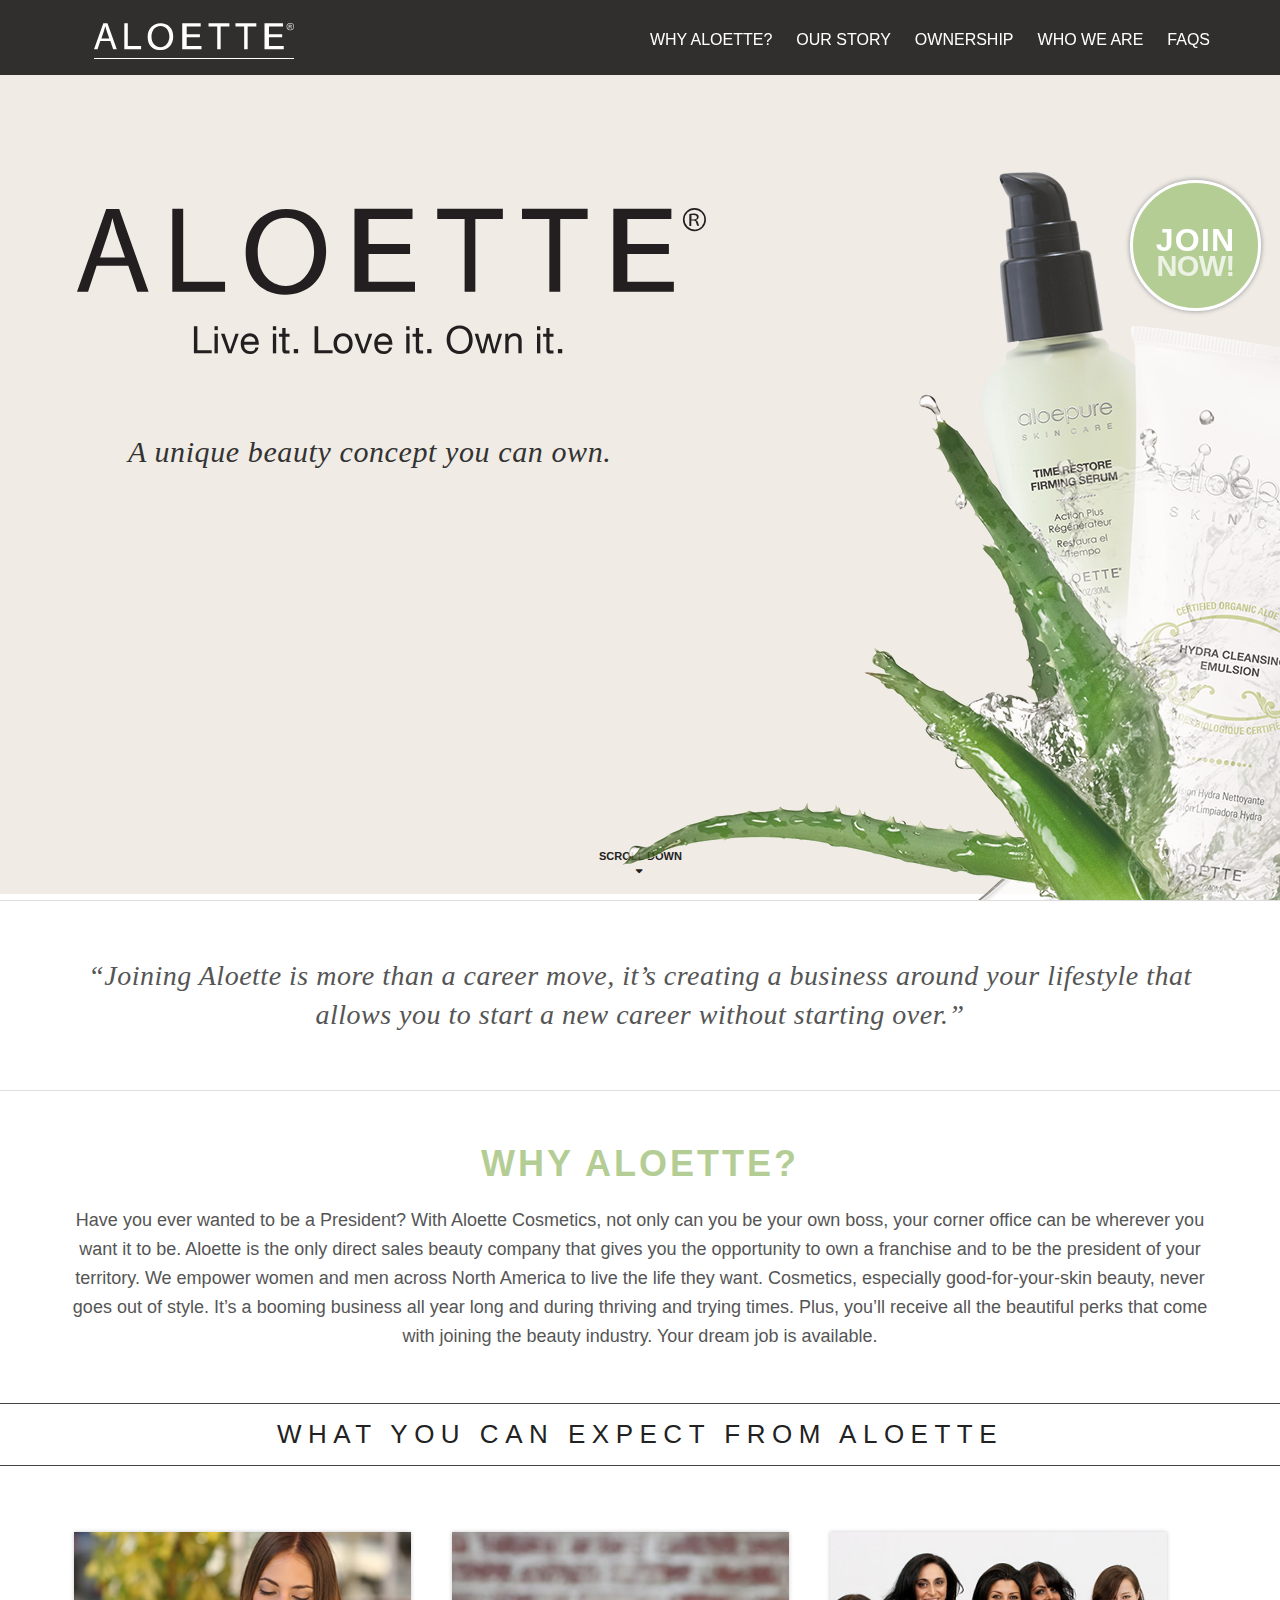
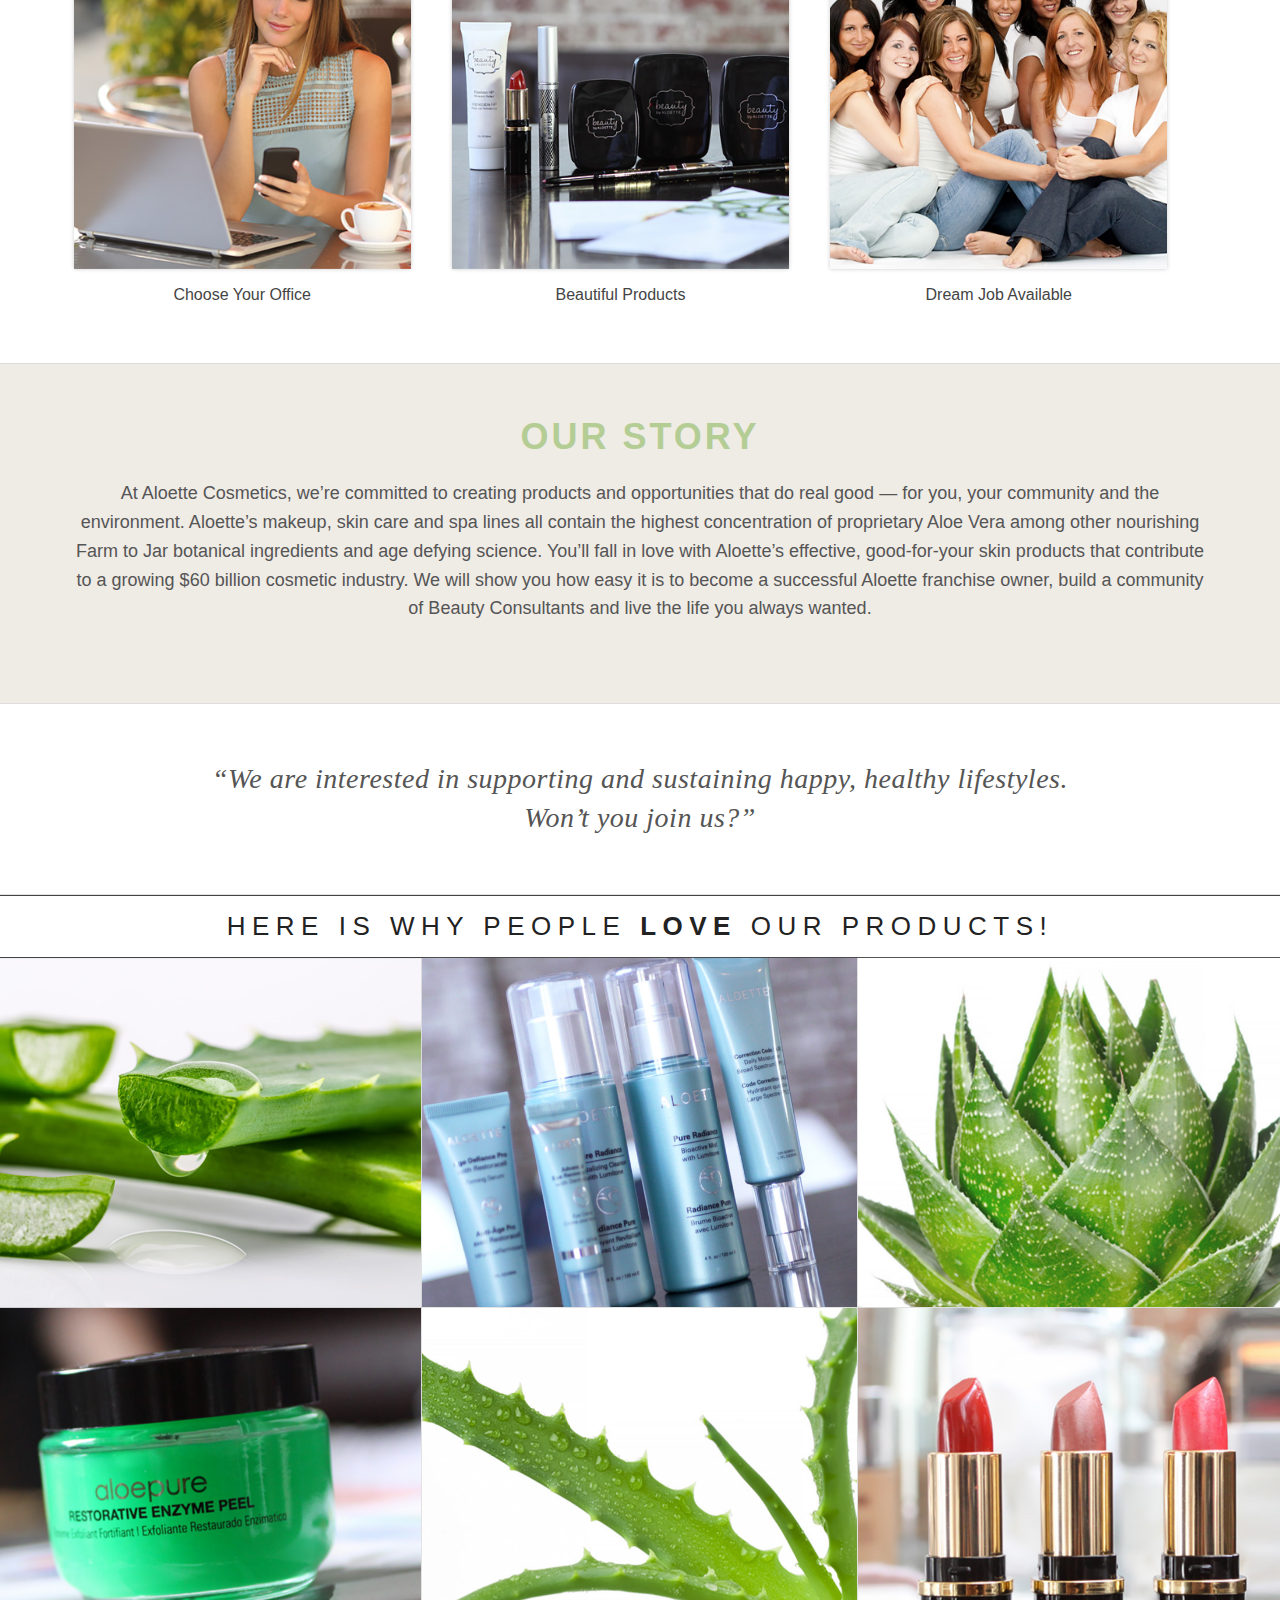
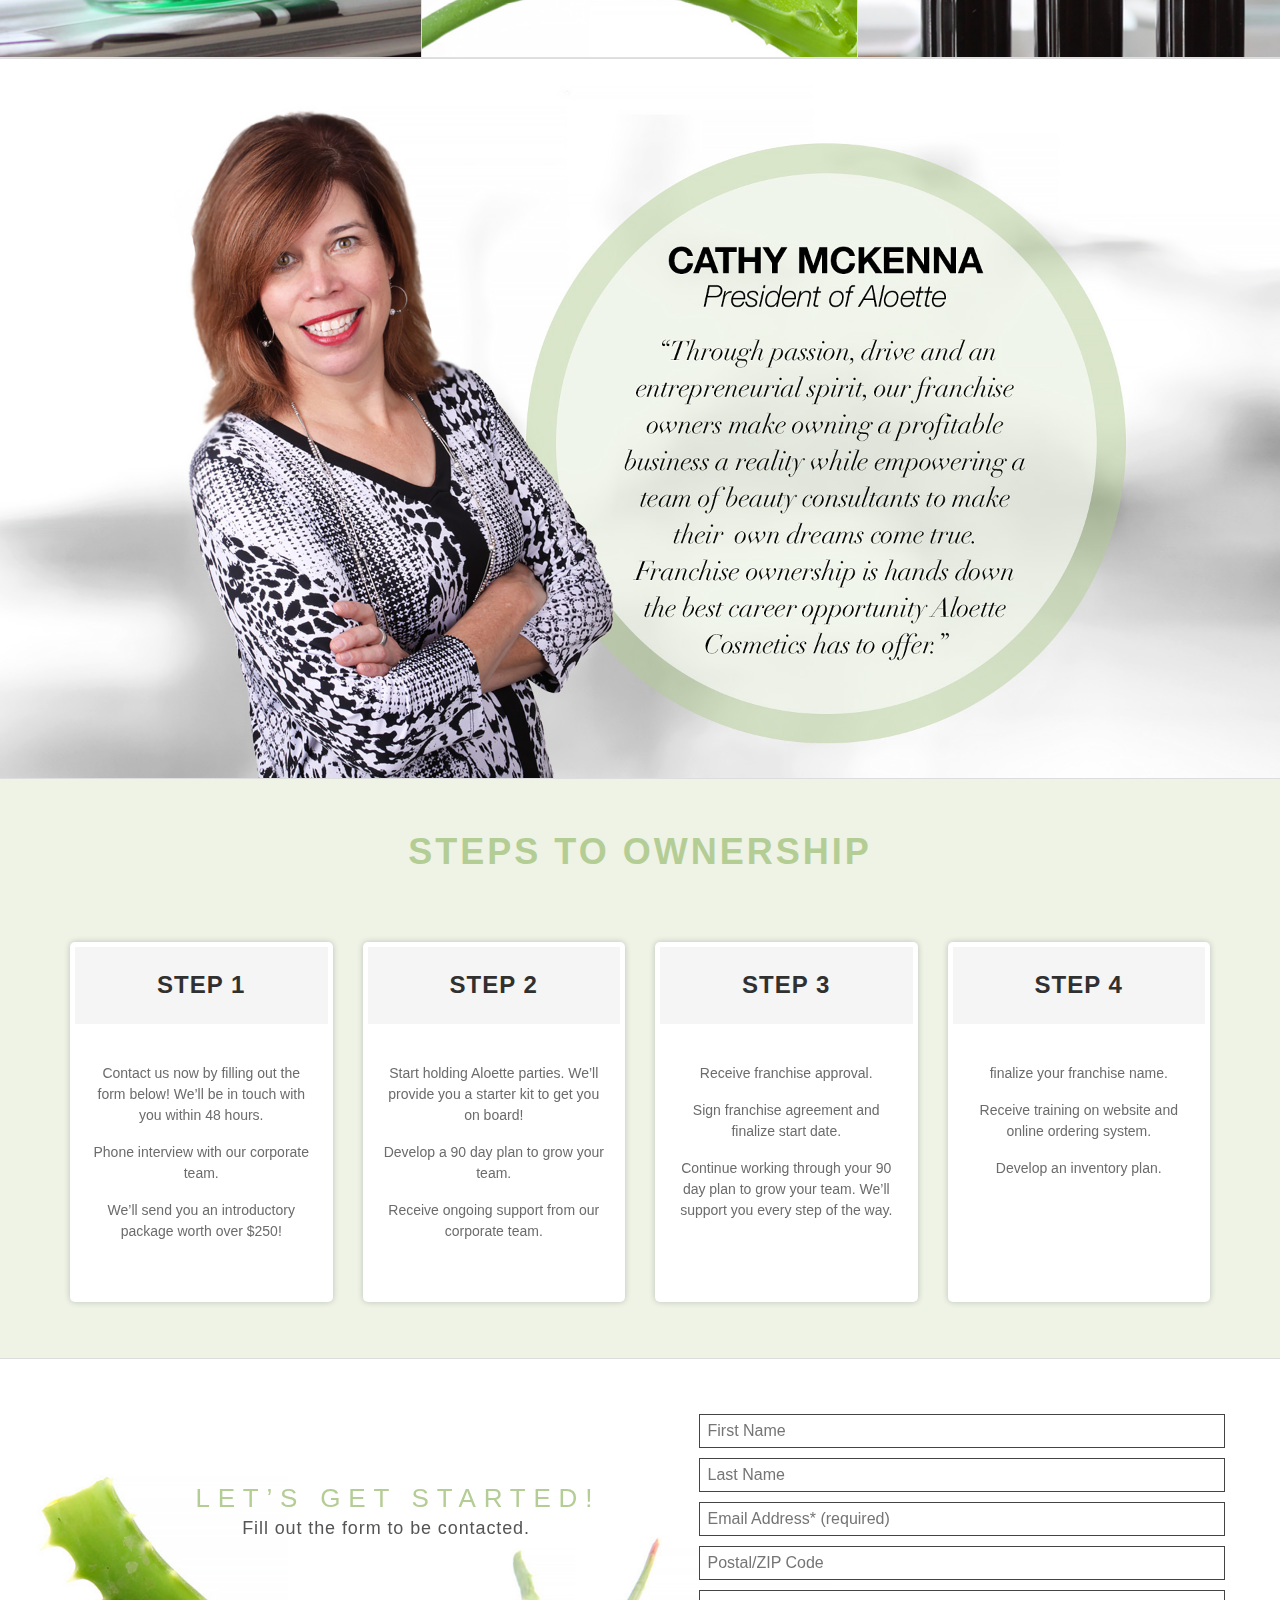
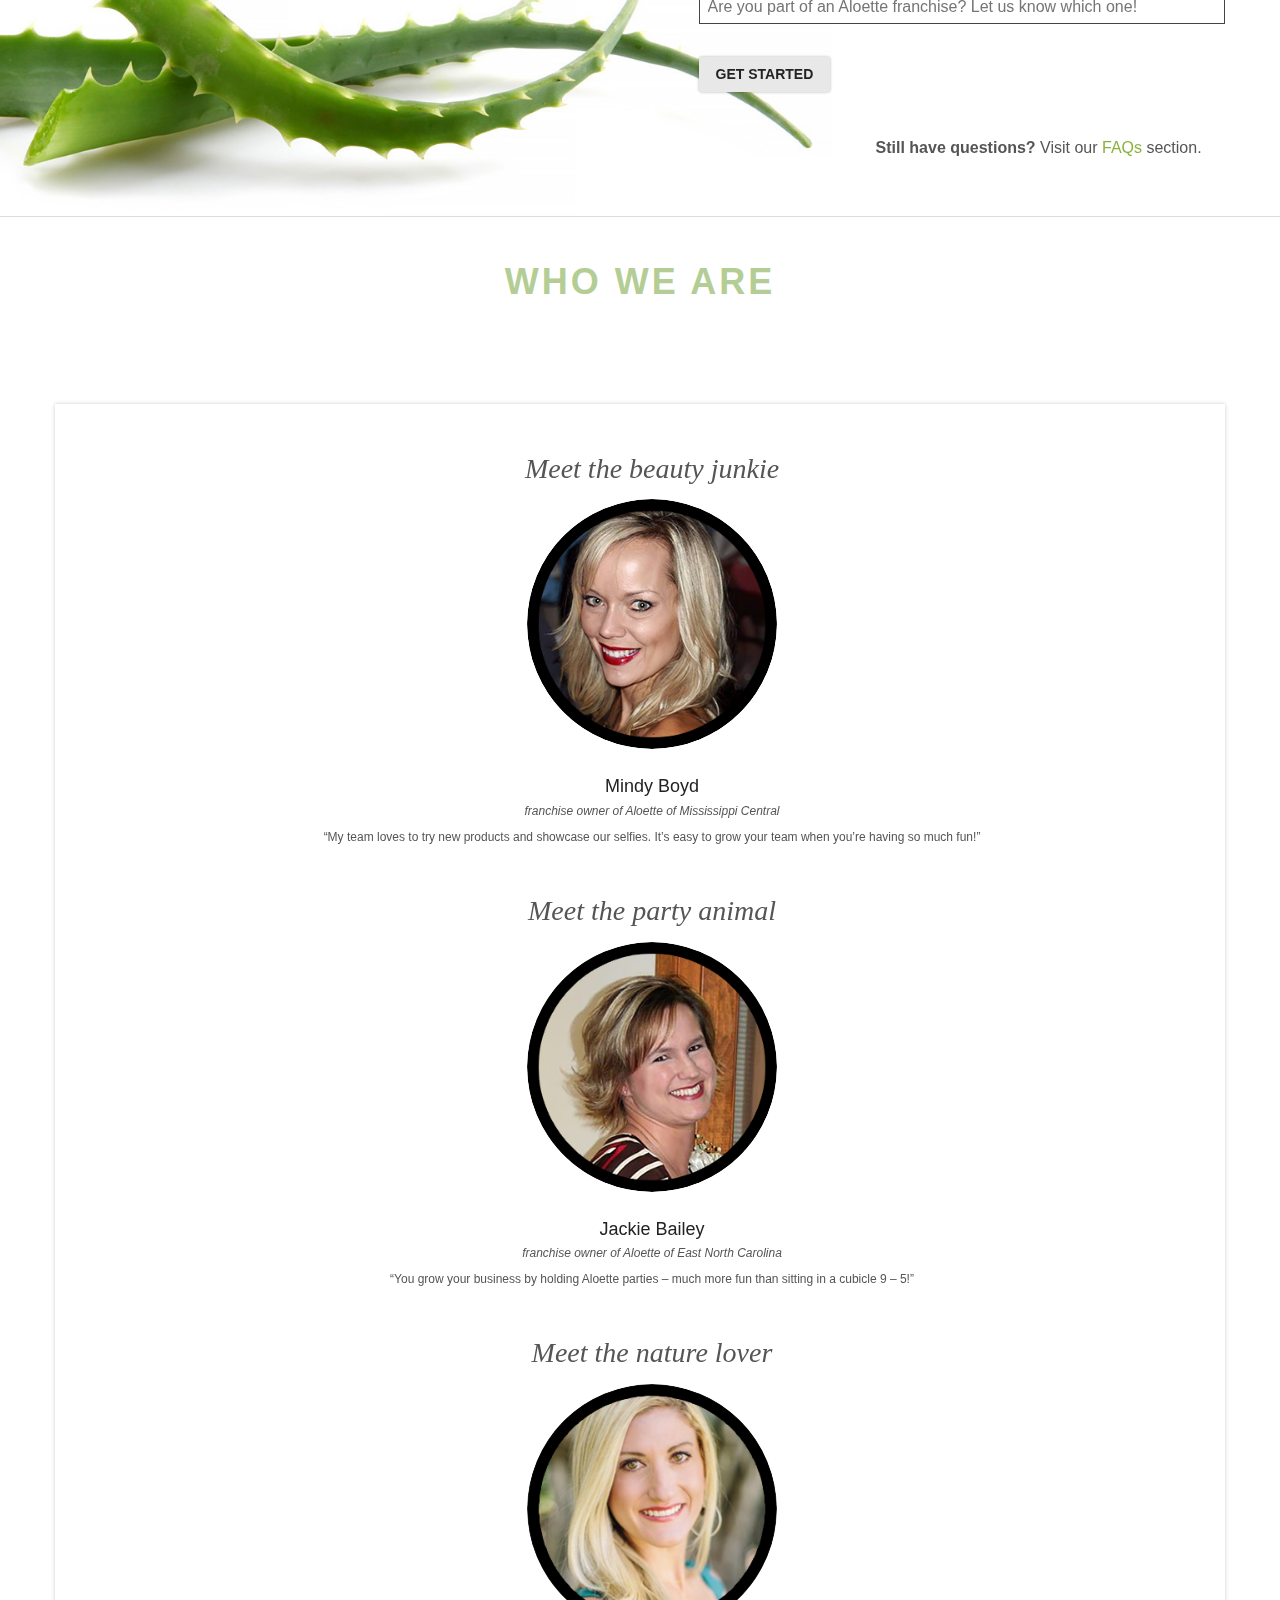
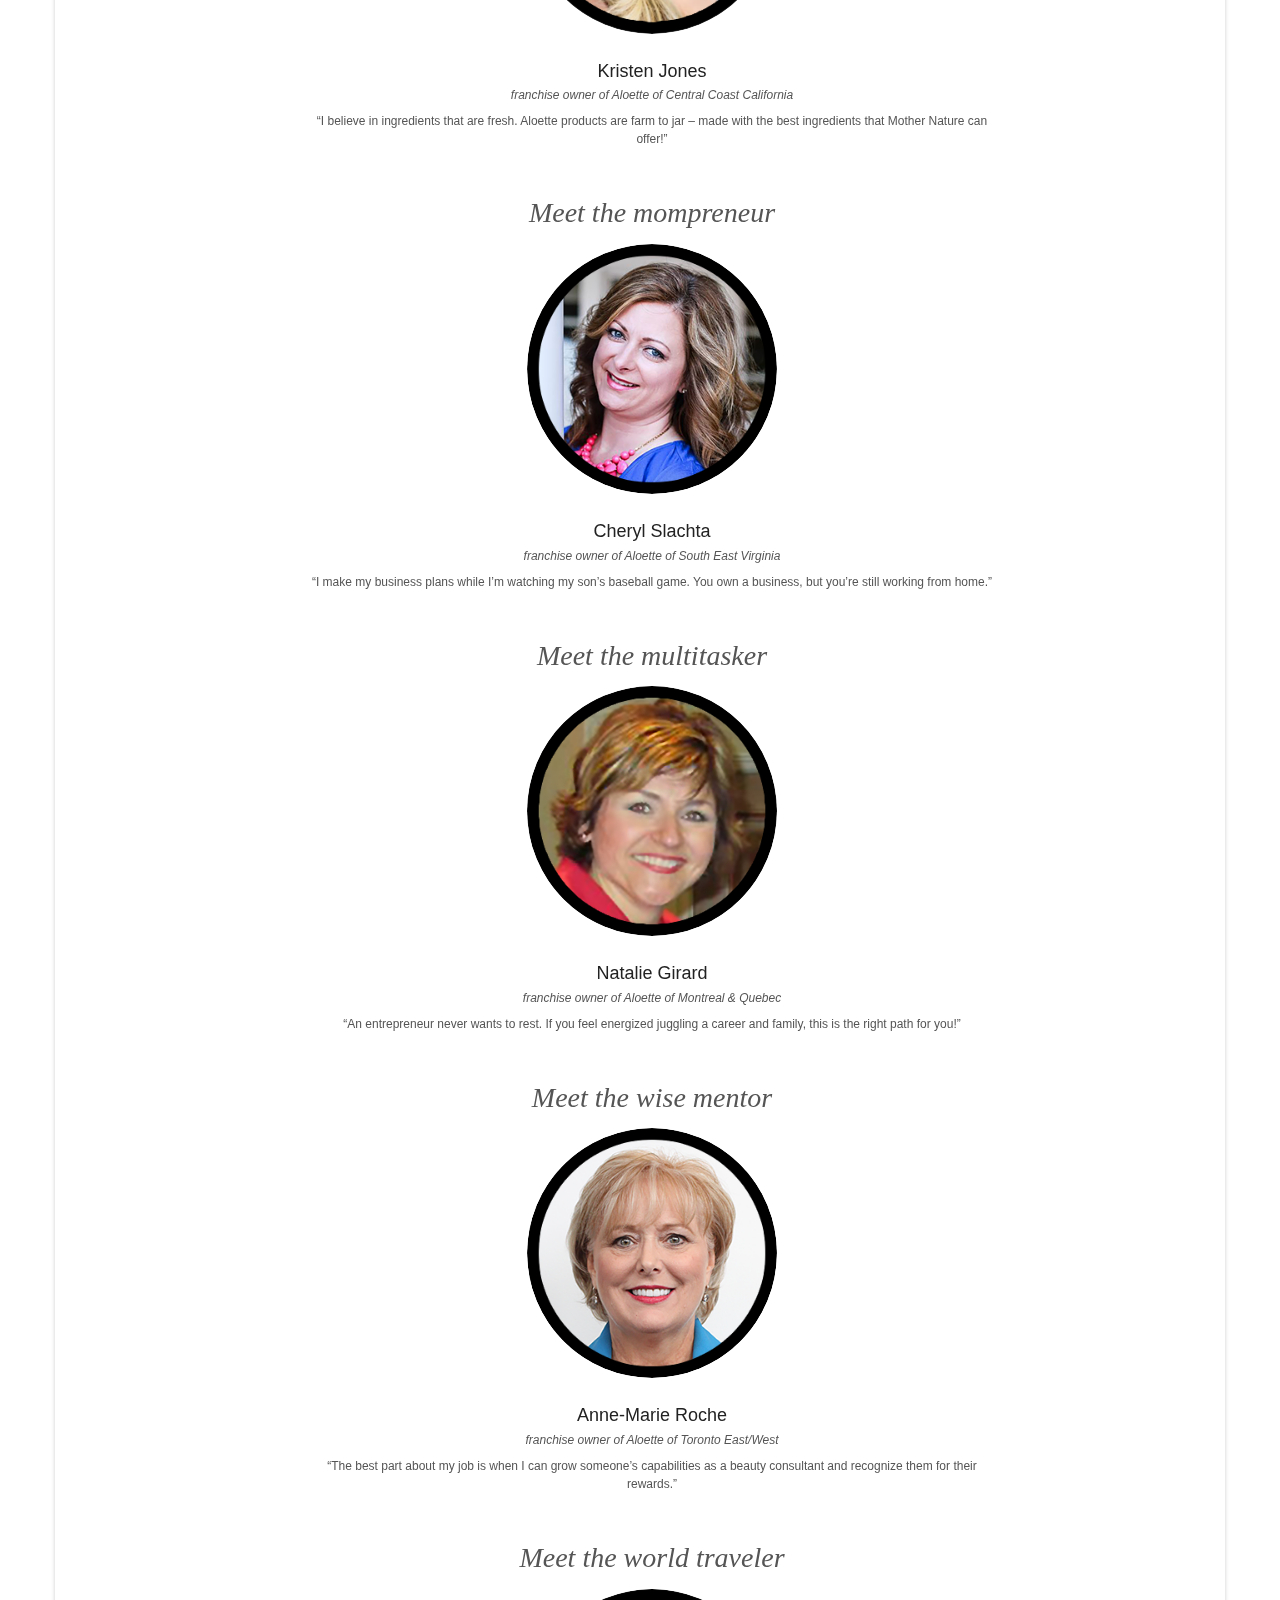
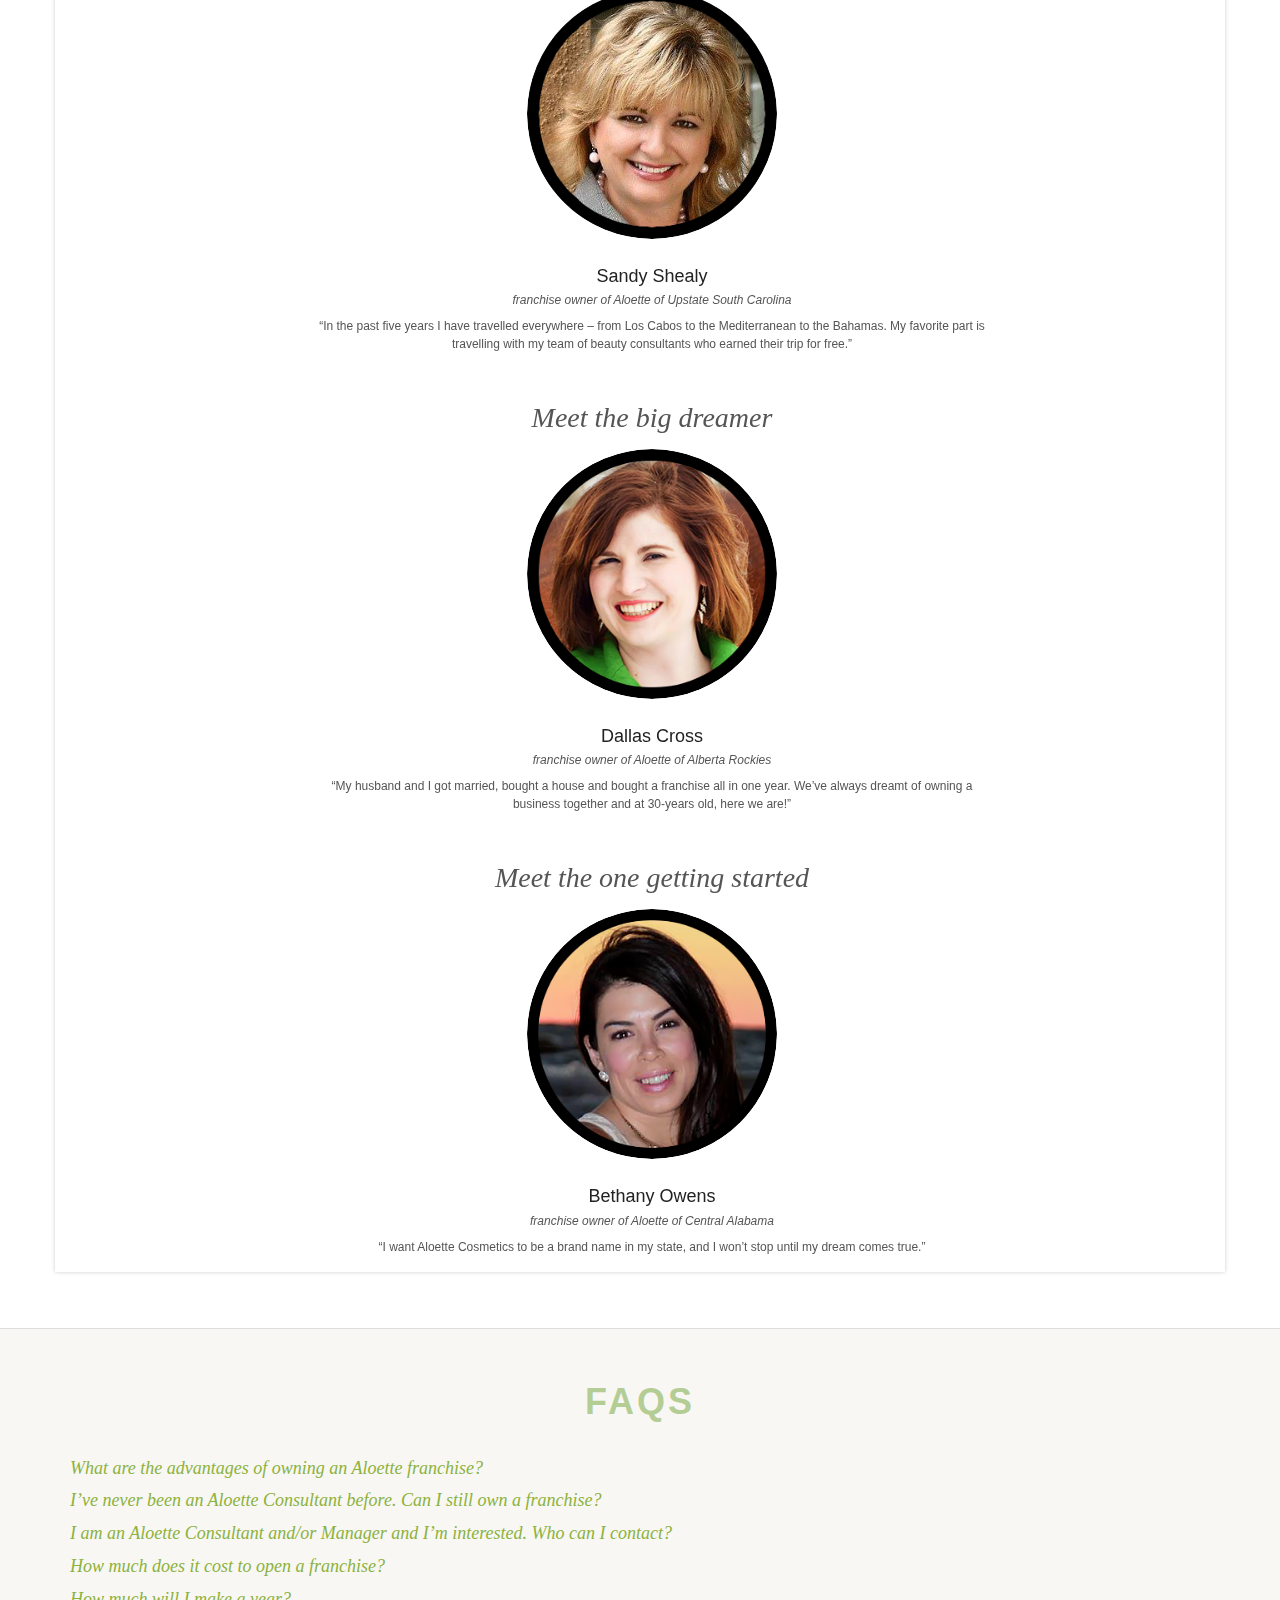
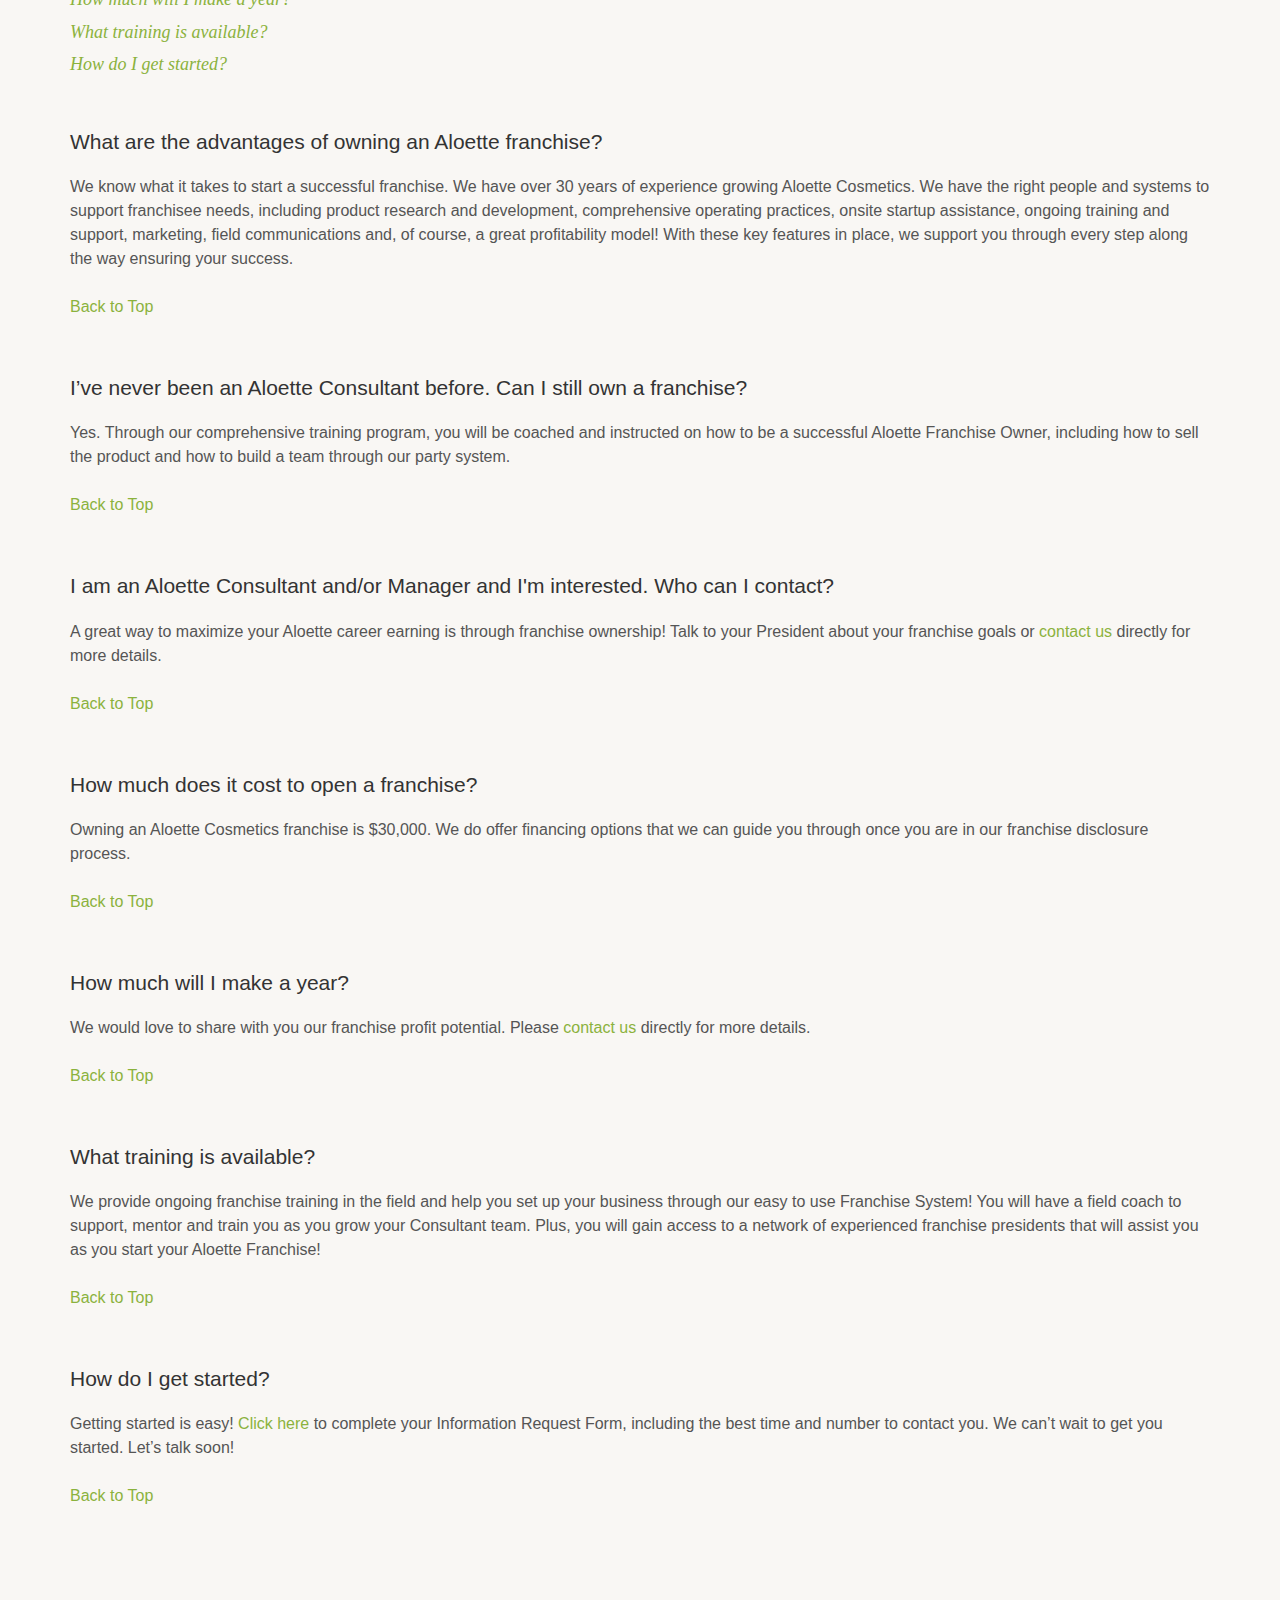
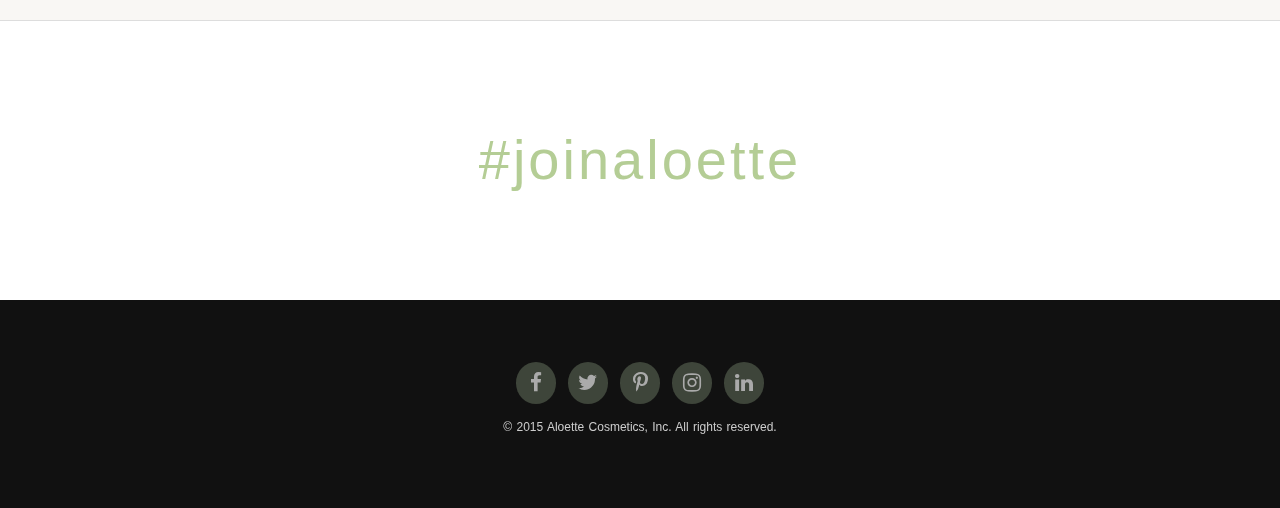
==== commit bd1fc82a: "Updated Bronto form" ====
--- a/index.html
+++ b/index.html
@@ -267,7 +267,6 @@
 							<div class="section" id="row_25606">
 								<div id="column_31841">
 									<div class="field_block" field_id="202361">
-										<div id="caption_202361" class="caption">First Name</div>
 										<div class="field">
 											<span>
 												<input type="text" id="field_202361" class="text field" size="35" name="58760[202361]" value="" placeholder="First Name" />
@@ -276,7 +275,6 @@
 										</div>
 									</div>
 									<div class="field_block" field_id="202362">
-										<div id="caption_202362" class="caption">Last Name</div>
 										<div class="field">
 											<span>
 												<input type="text" id="field_202362" class="text field" size="35" name="59023[202362]" value="" placeholder="Last Name" />
@@ -285,16 +283,14 @@
 										</div>
 									</div>
 									<div class="email field_block">
-										<div class="caption">Email Address <span class="required">*</span></div>
 										<div class="field">
 											<span>
-												<input type="text" class="text field fb-email" size="35" name="58761" value="" placeholder="Email Address" />
+												<input type="text" class="text field fb-email" size="35" name="58761" value="" placeholder="Email Address* (required)" />
 											</span>
 											<div class="field_error"></div>
 										</div>
 									</div>
 									<div class="field_block" field_id="202363">
-										<div id="caption_202363" class="caption">Postal/ZIP Code</div>
 										<div class="field">
 											<span>
 												<input type="text" id="field_202363" class="text field" size="35" name="58762[202363]" value="" placeholder="Postal/ZIP Code" />
@@ -303,10 +299,9 @@
 										</div>
 									</div>
 									<div class="field_block" field_id="202366">
-										<div id="caption_202366" class="caption">Are you part of an Aloette franchise? Let us know which one!</div>
 										<div class="field">
 											<span>
-												<input type="text" id="field_202366" class="text field" size="35" name="58763[202366]" value="" placeholder="Consultant Name" />
+												<input type="text" id="field_202366" class="text field" size="35" name="58763[202366]" value="" placeholder="Are you part of an Aloette franchise? Let us know which one!" />
 											</span>
 											<div class="field_error"></div>
 										</div>
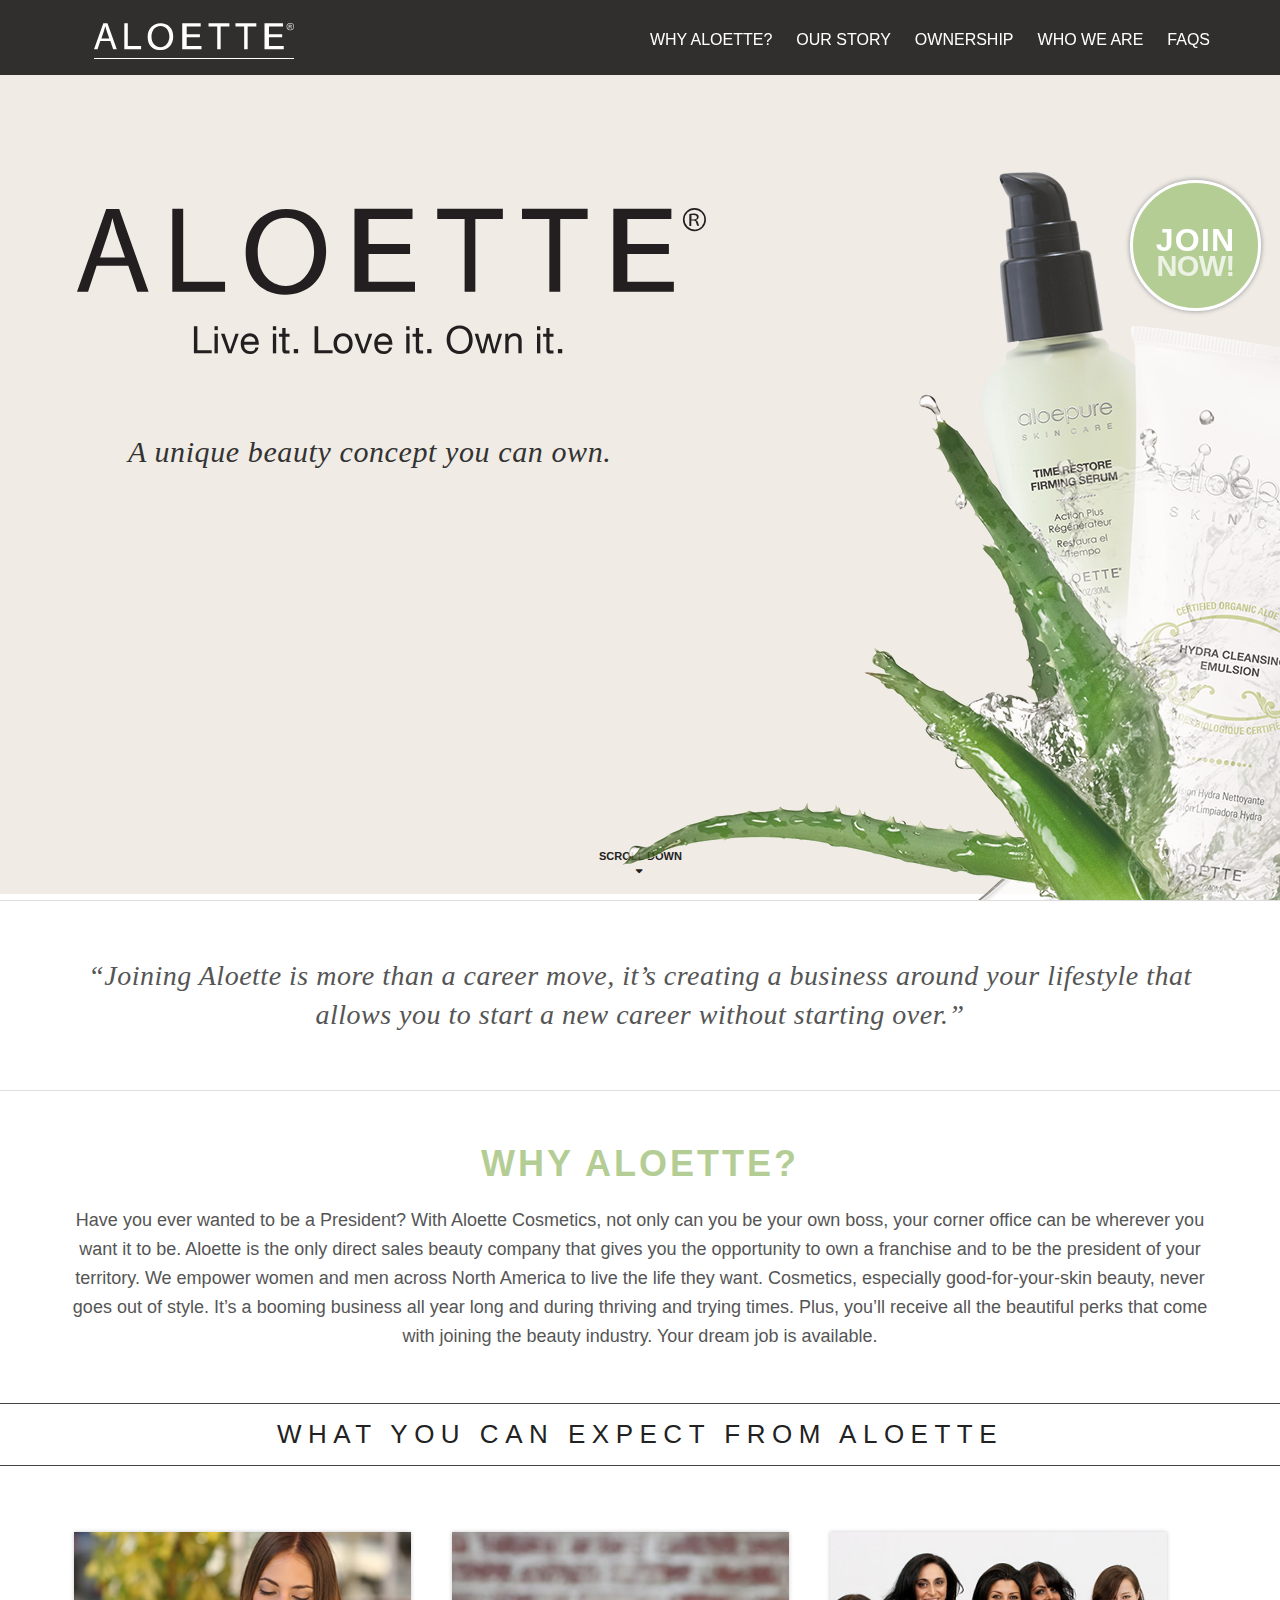
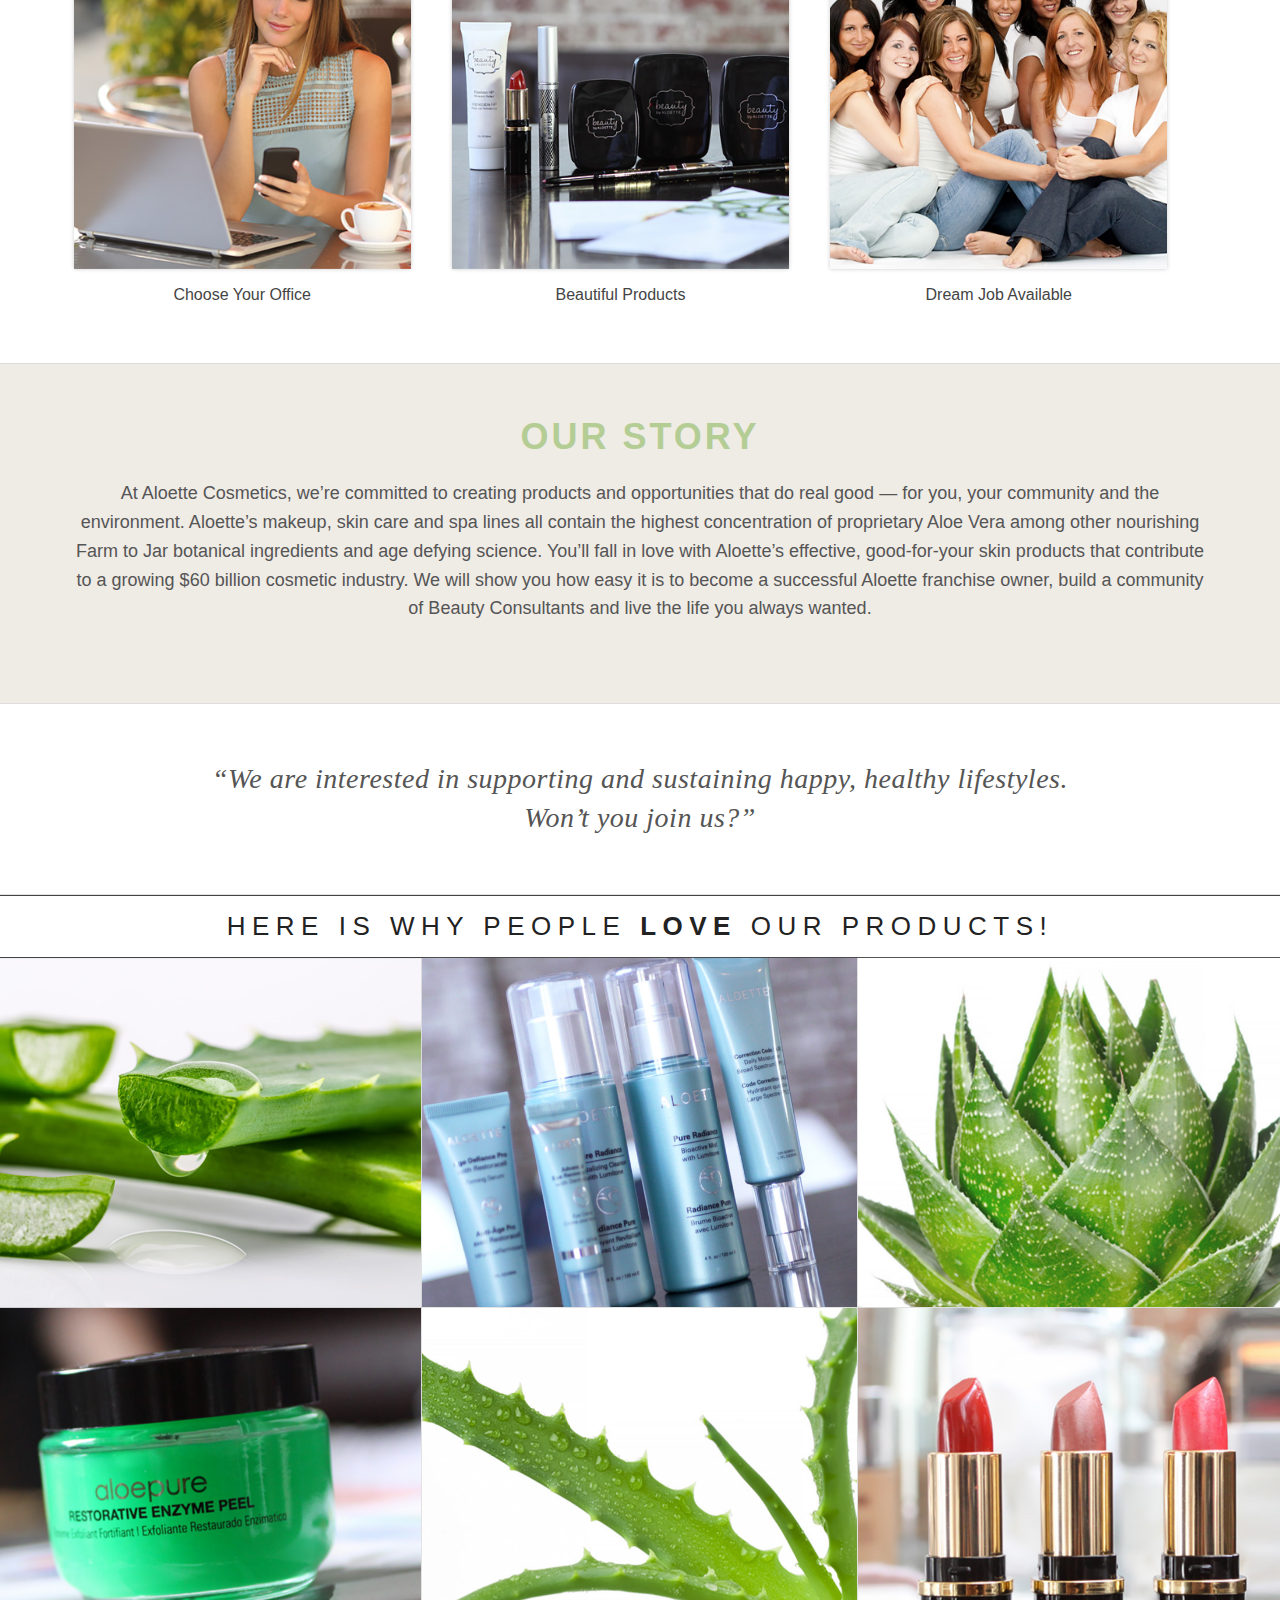
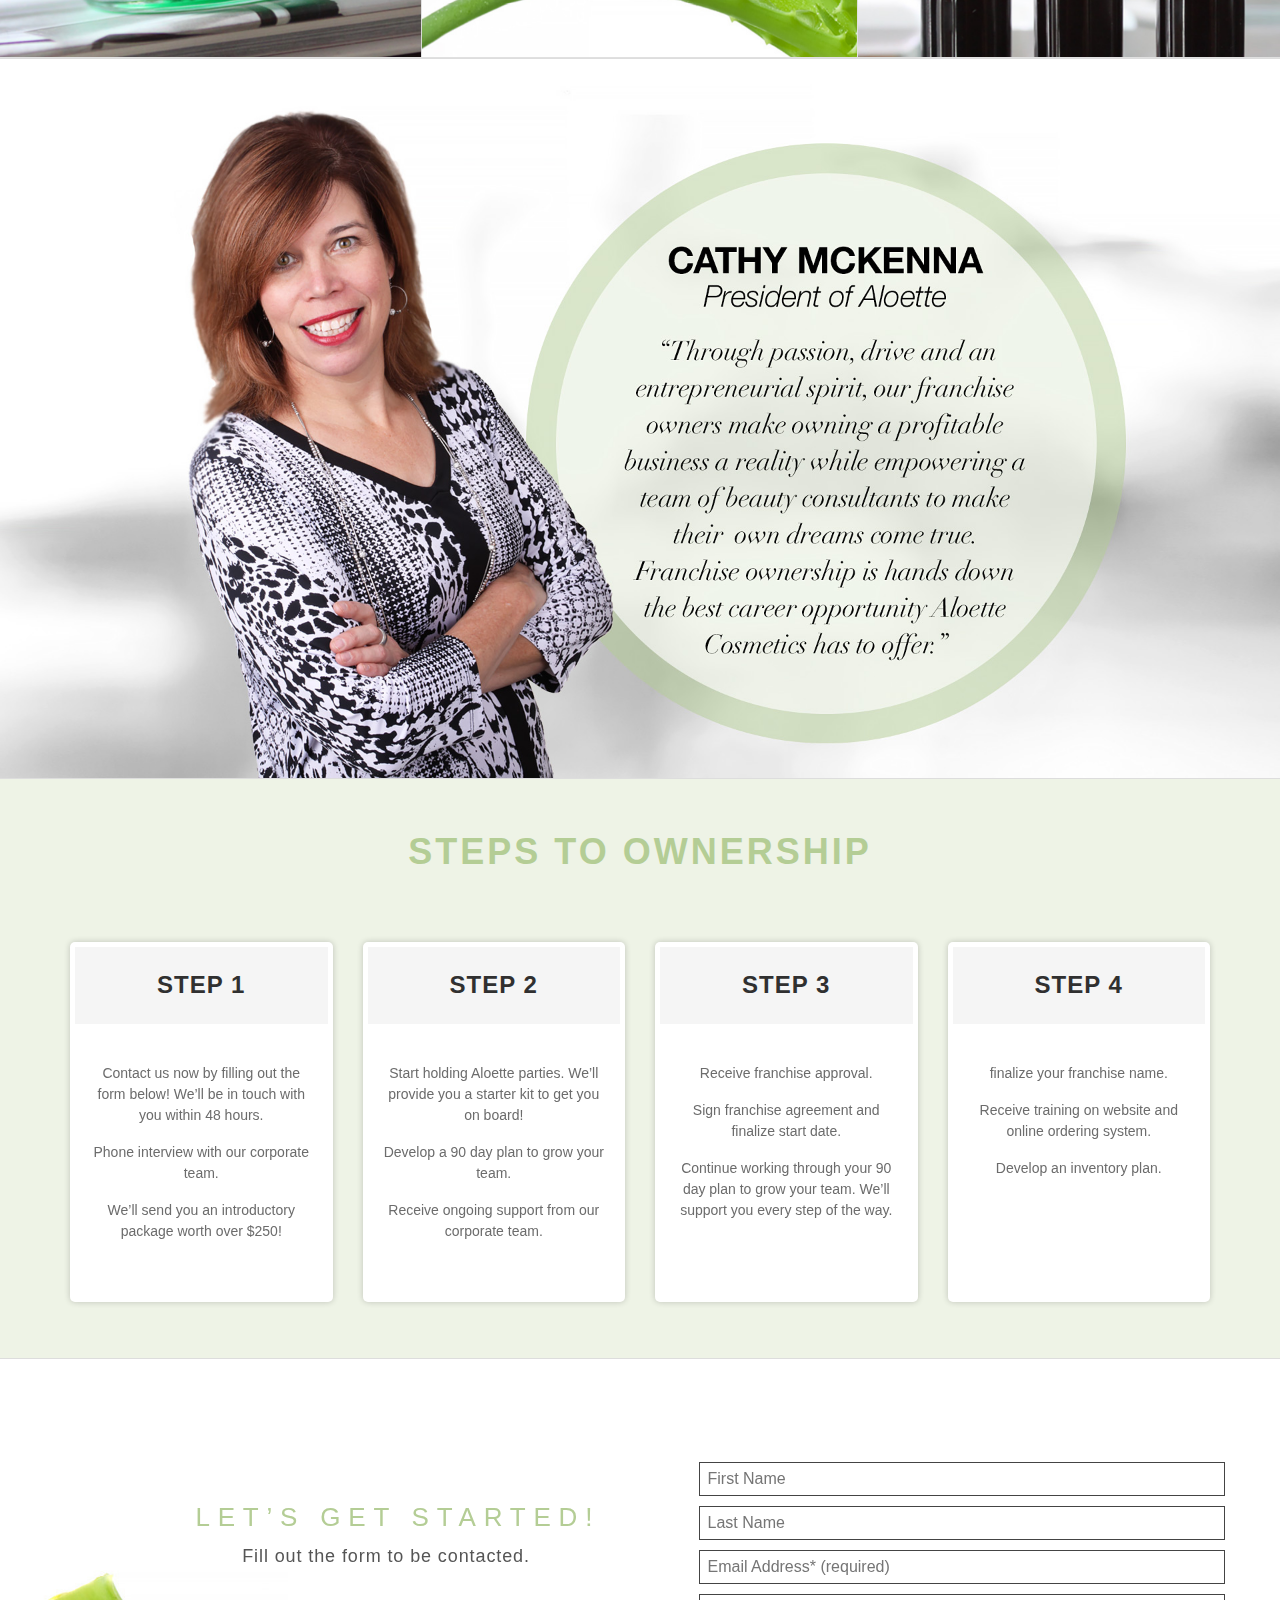
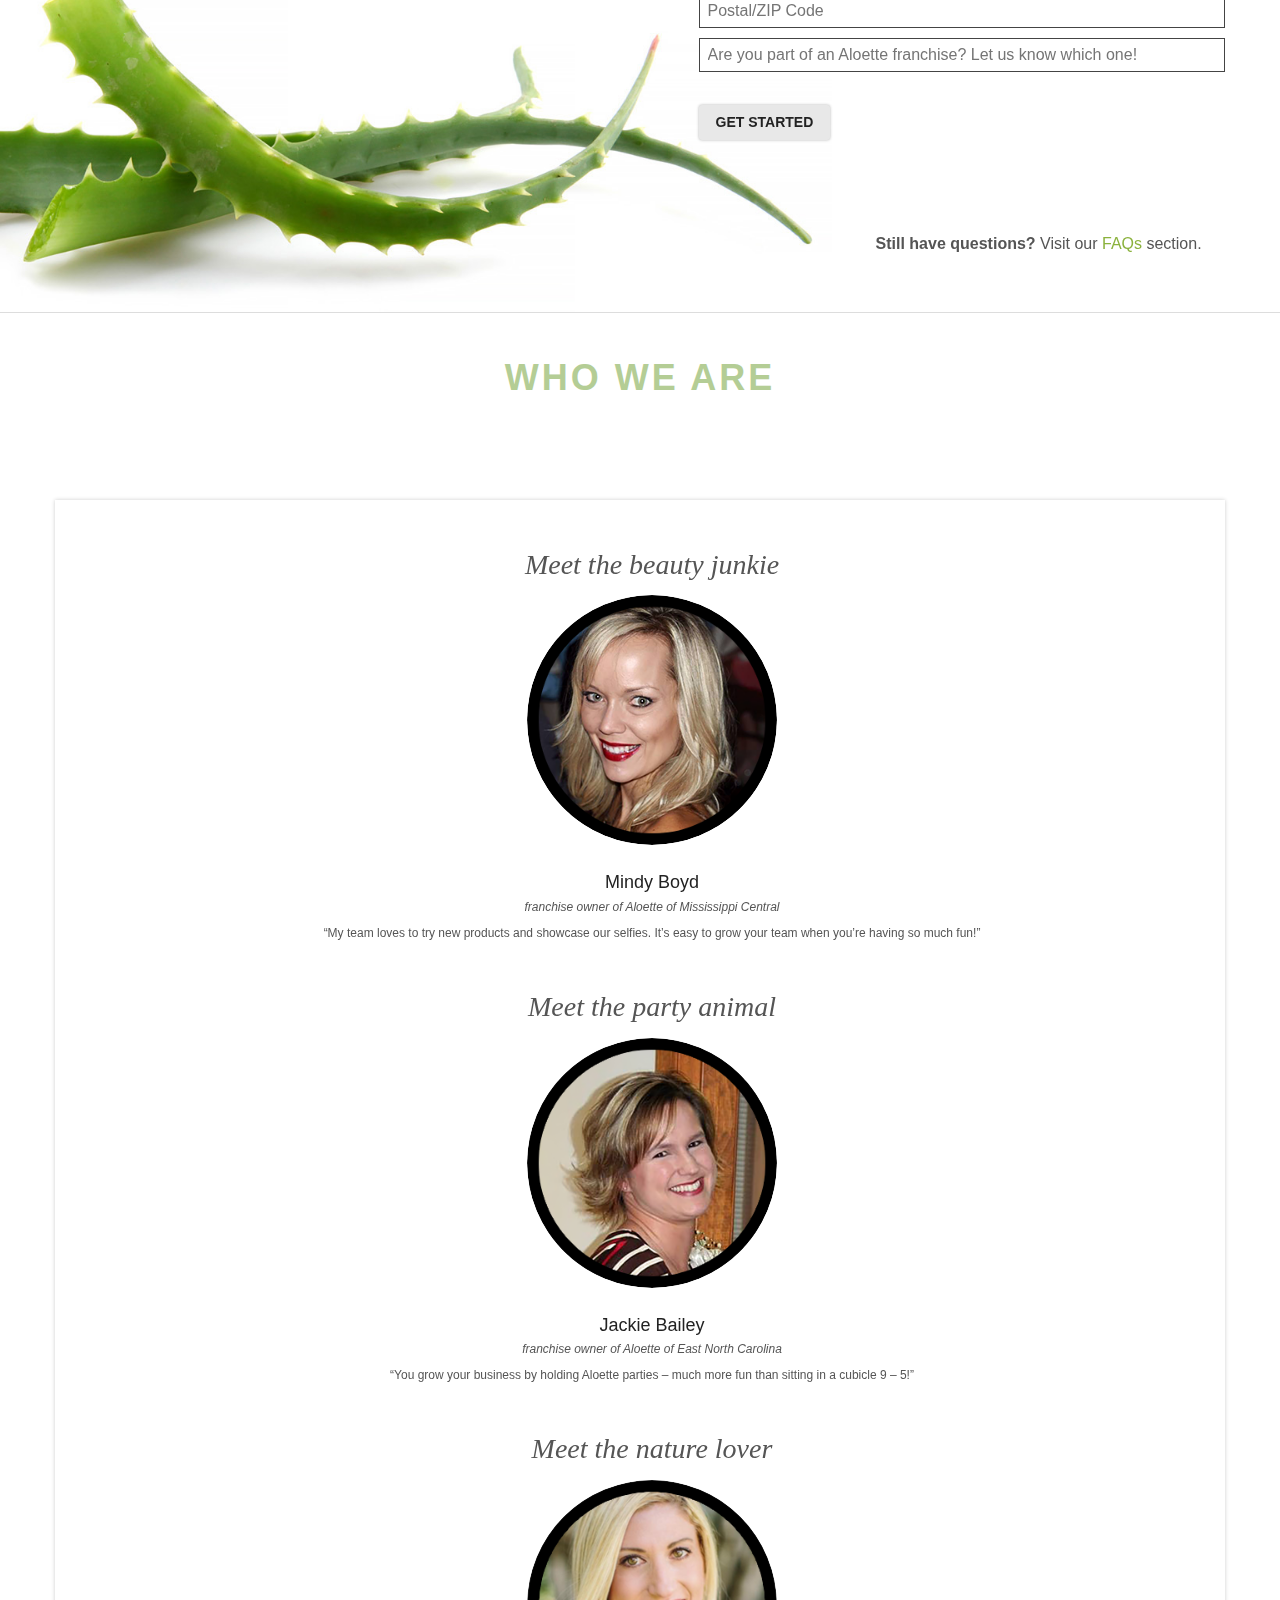
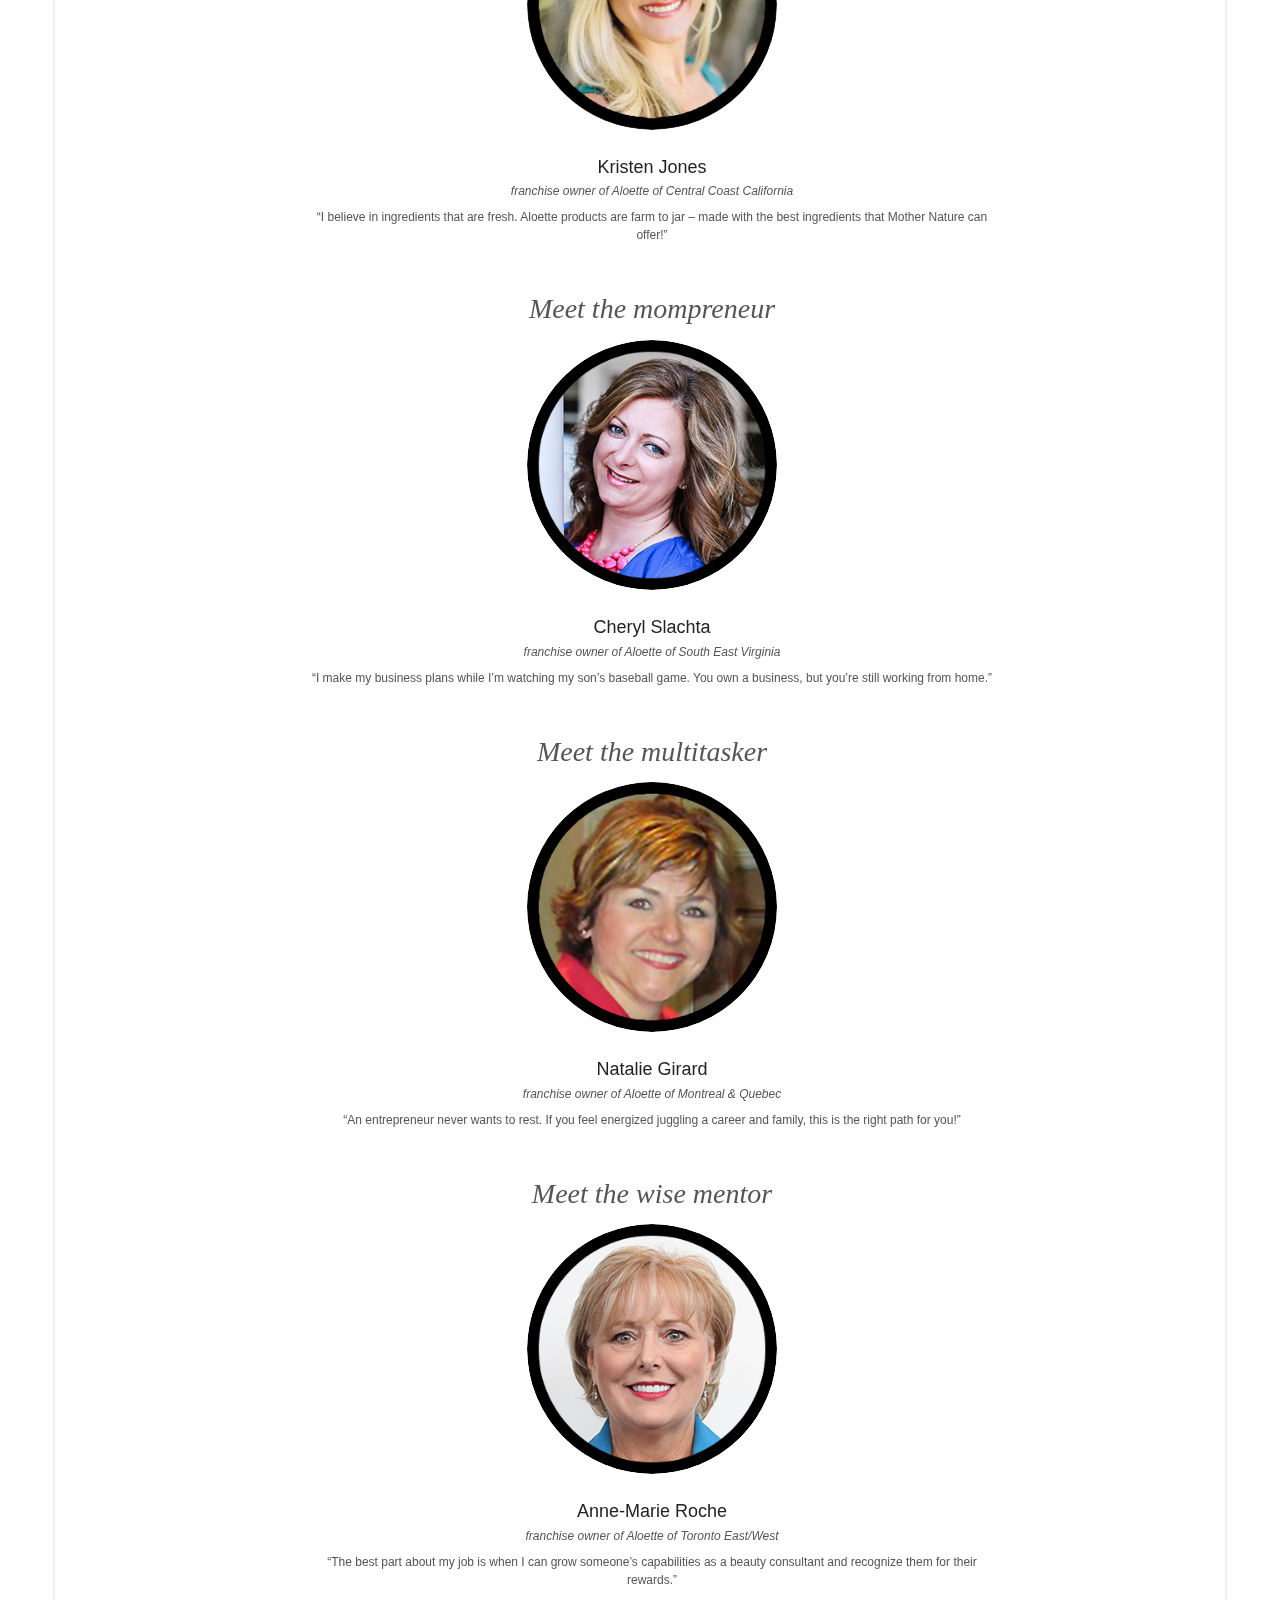
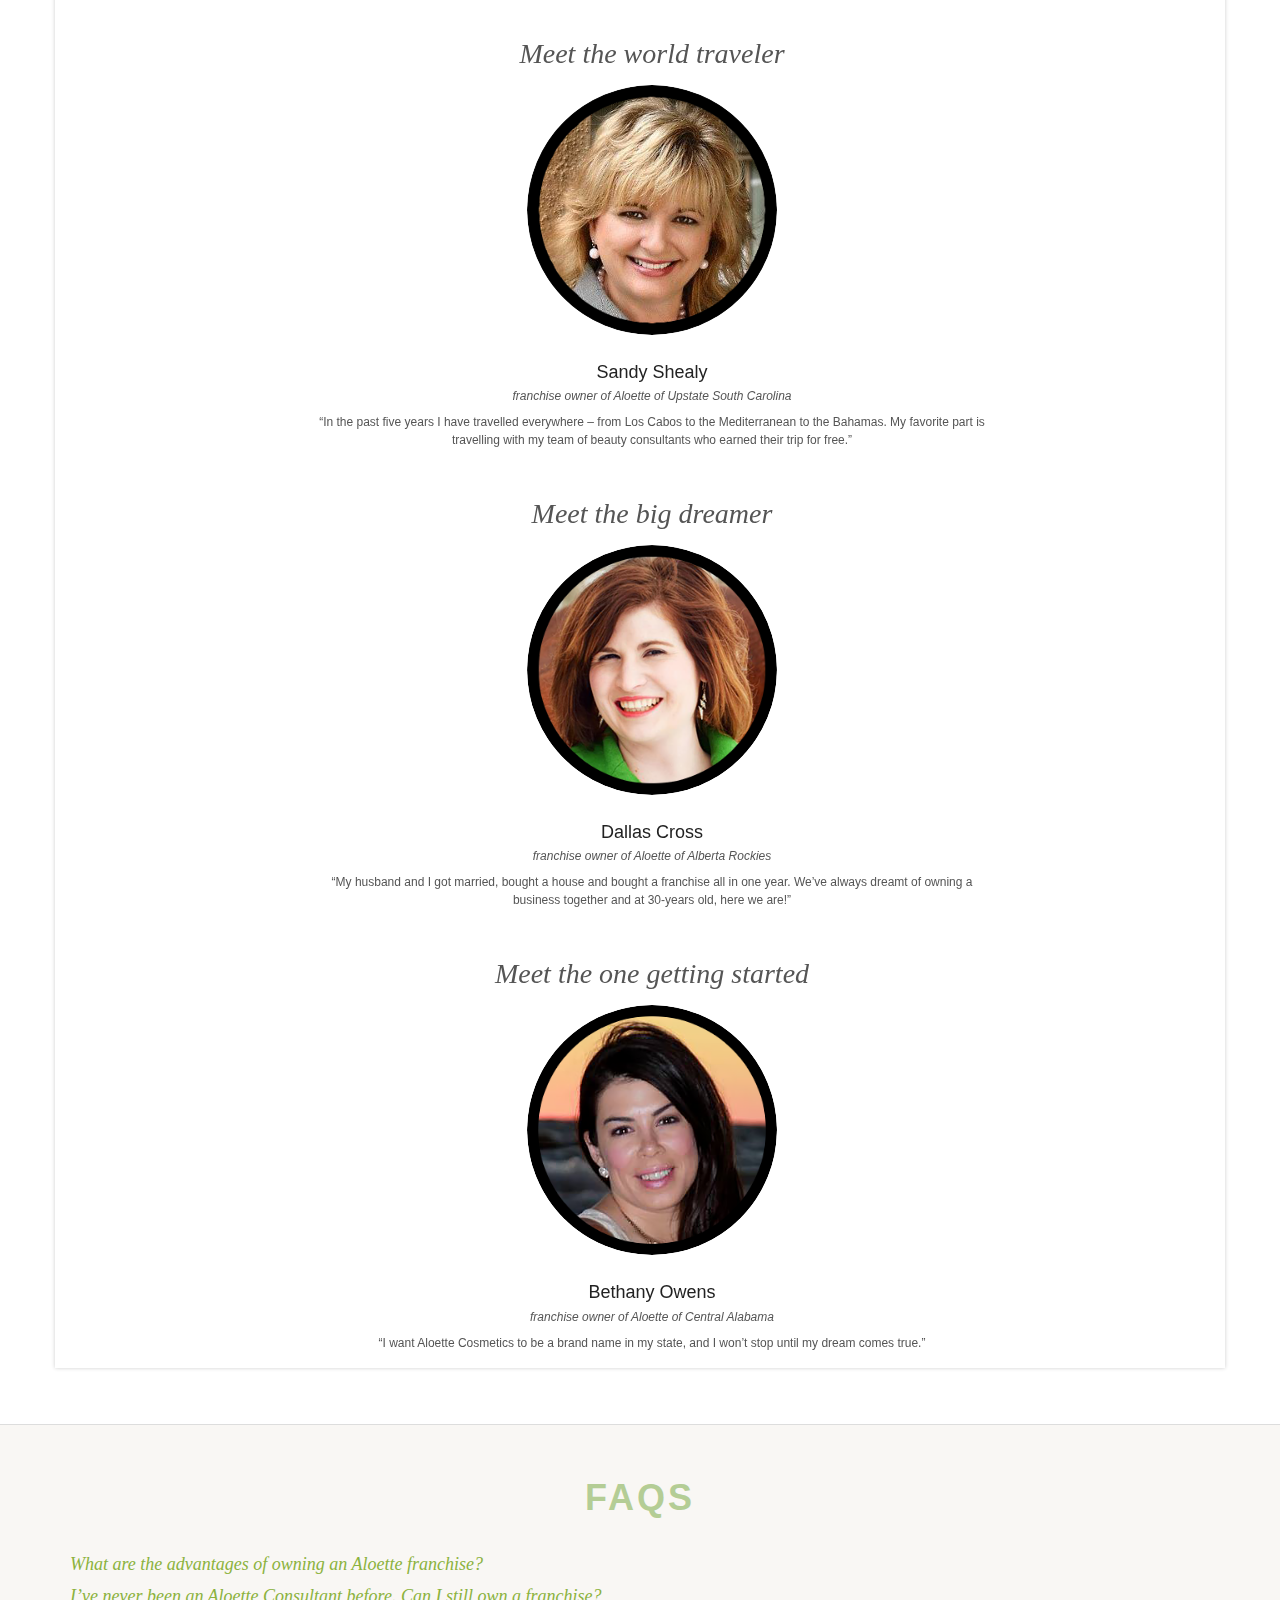
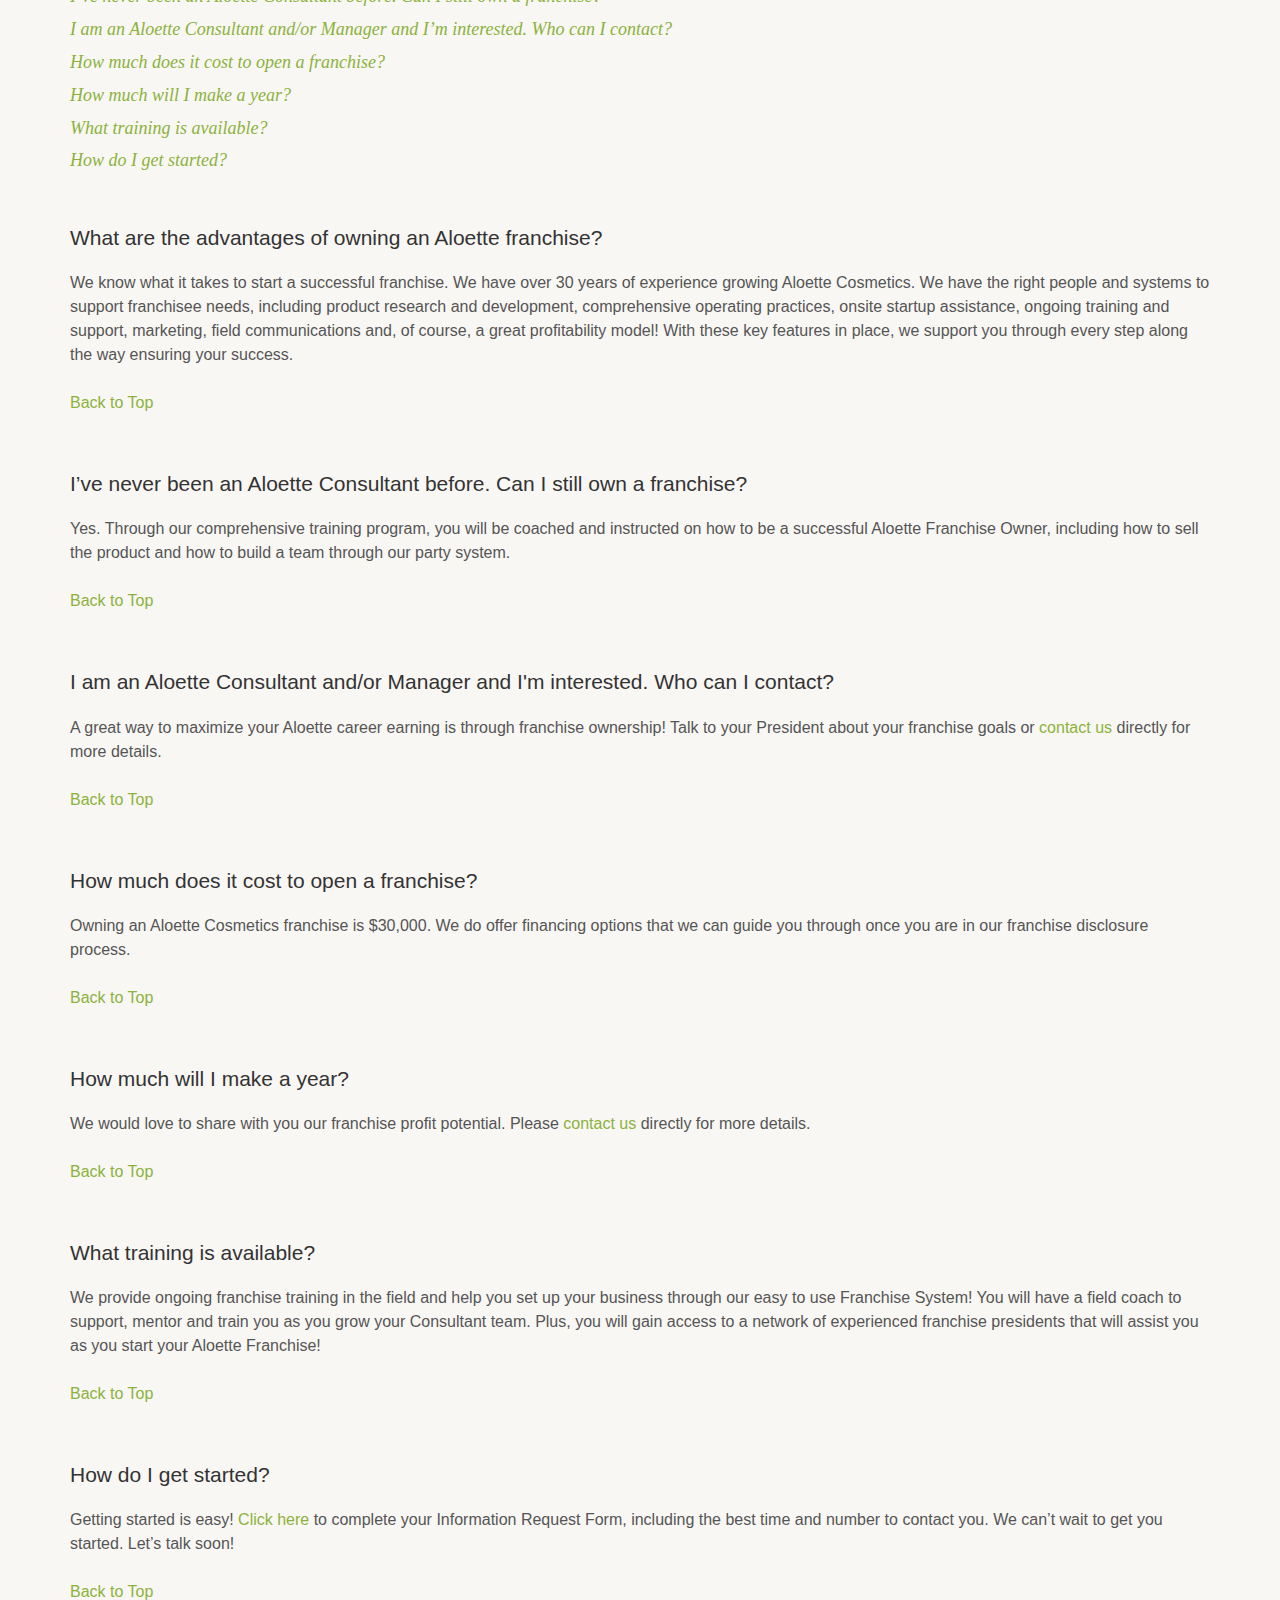
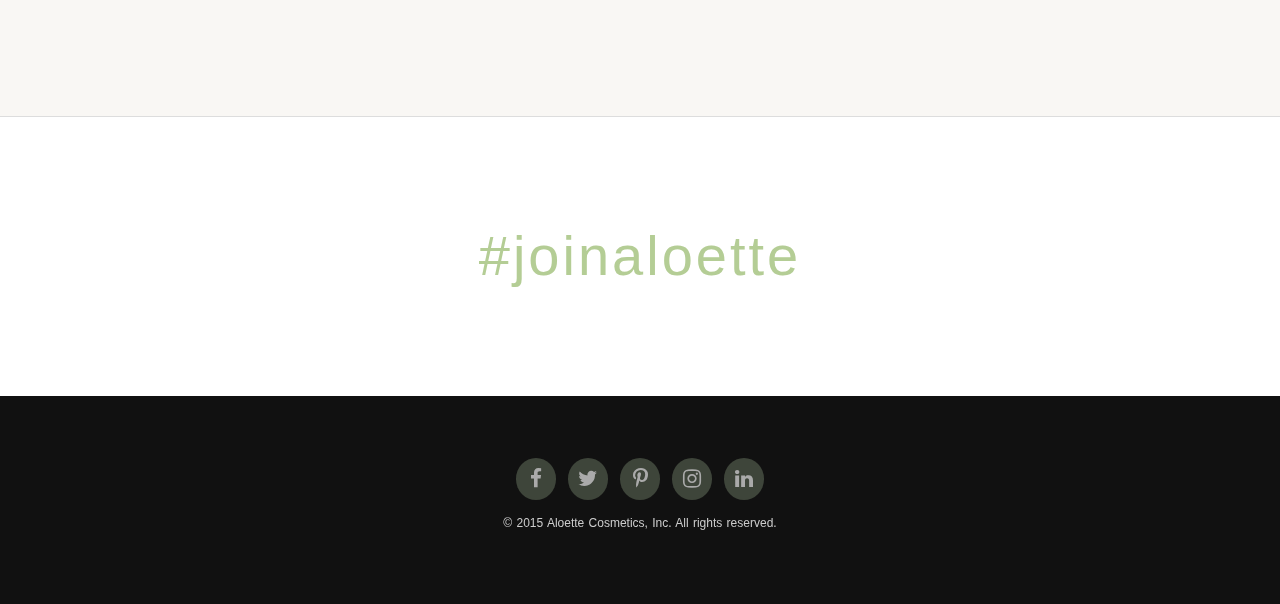
==== commit 67b6ec4a: "increase the spacing on the form" ====
--- a/index.html
+++ b/index.html
@@ -256,7 +256,7 @@
 					<div class="row">
 						<h4>Let&rsquo;s Get Started!</h4>
 						<h5>Fill out the form to be contacted.</h5>
-						<form action="http://e.aloette.com/public/webform/process/" method="post">
+						<form class="margin-48t margin-48b" action="http://e.aloette.com/public/webform/process/" method="post">
 							<input type="hidden" name="fid" value="g09j4c5xcd368osdw5fttghs7gkem" />
 							<input type="hidden" name="sid" value="e3224d1bbdeb6e1272ed2a985b28be27" />
 							<input type="hidden" name="delid" value="" />
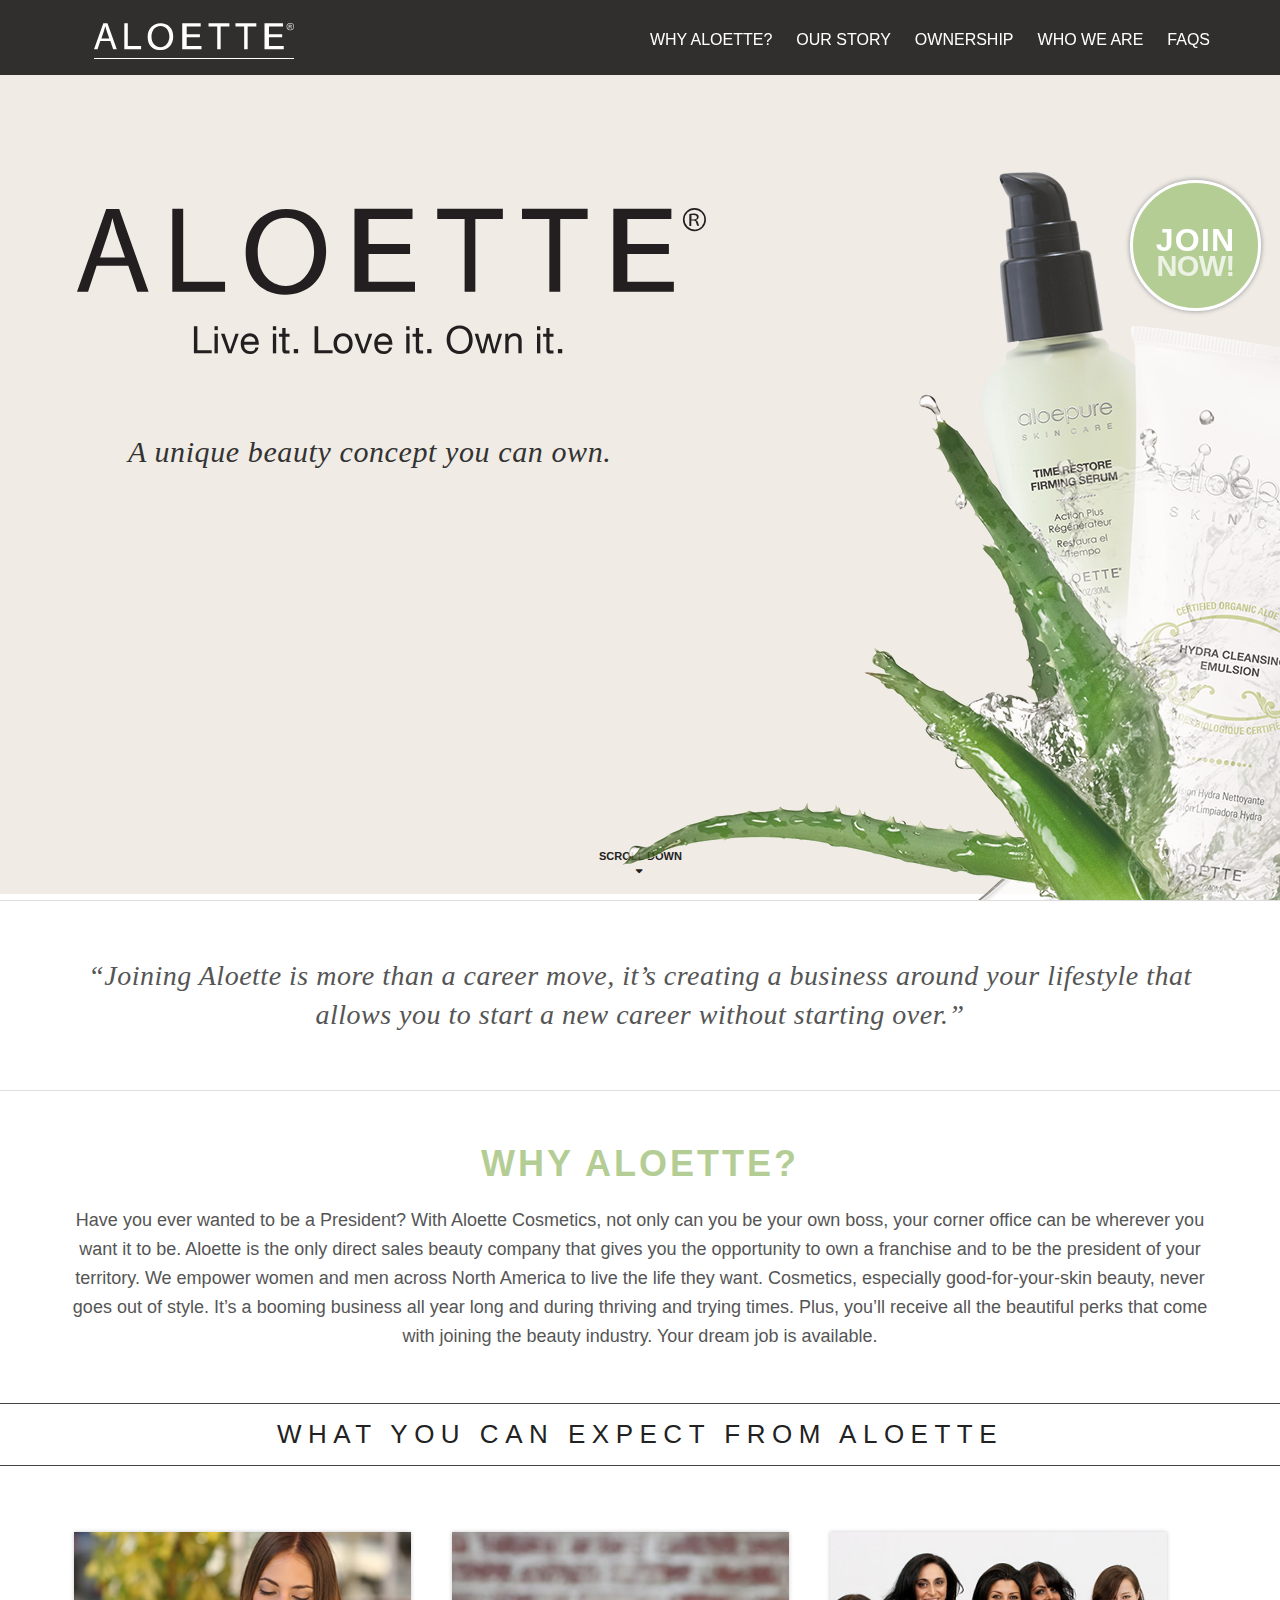
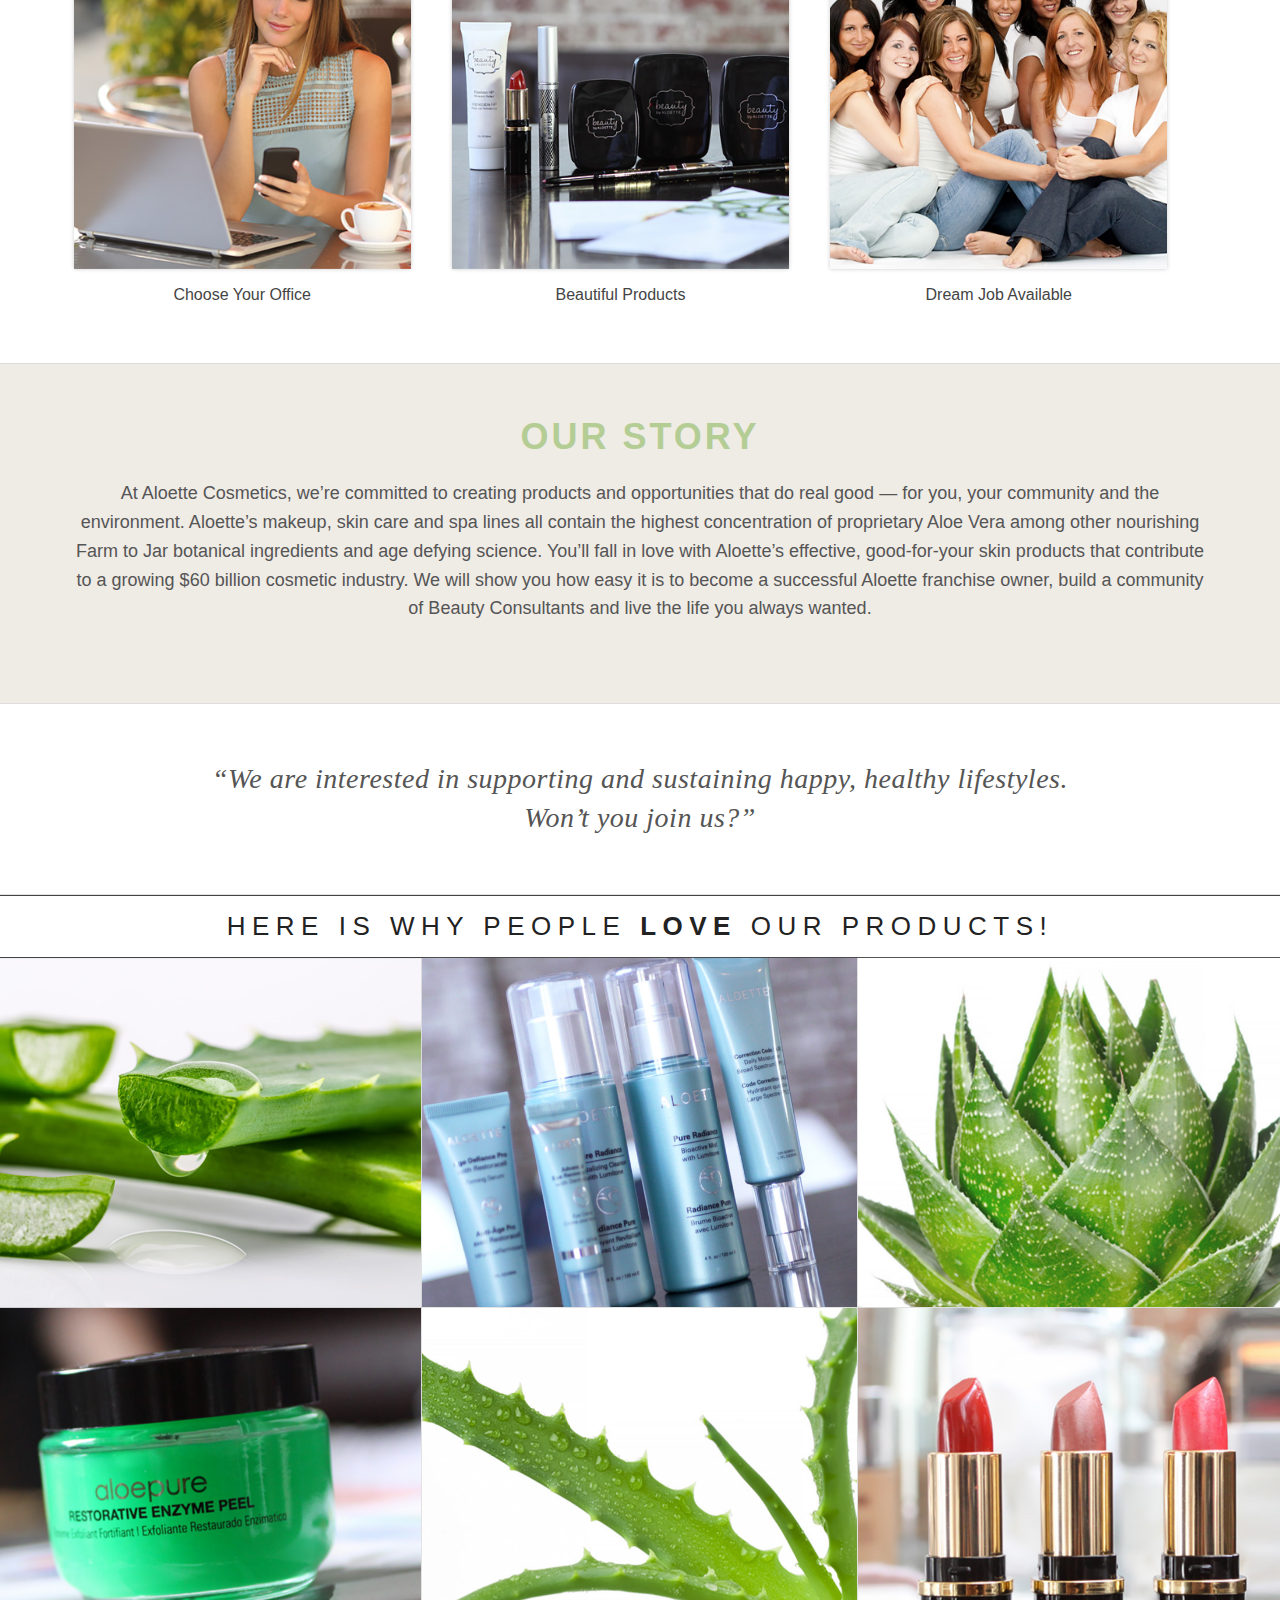
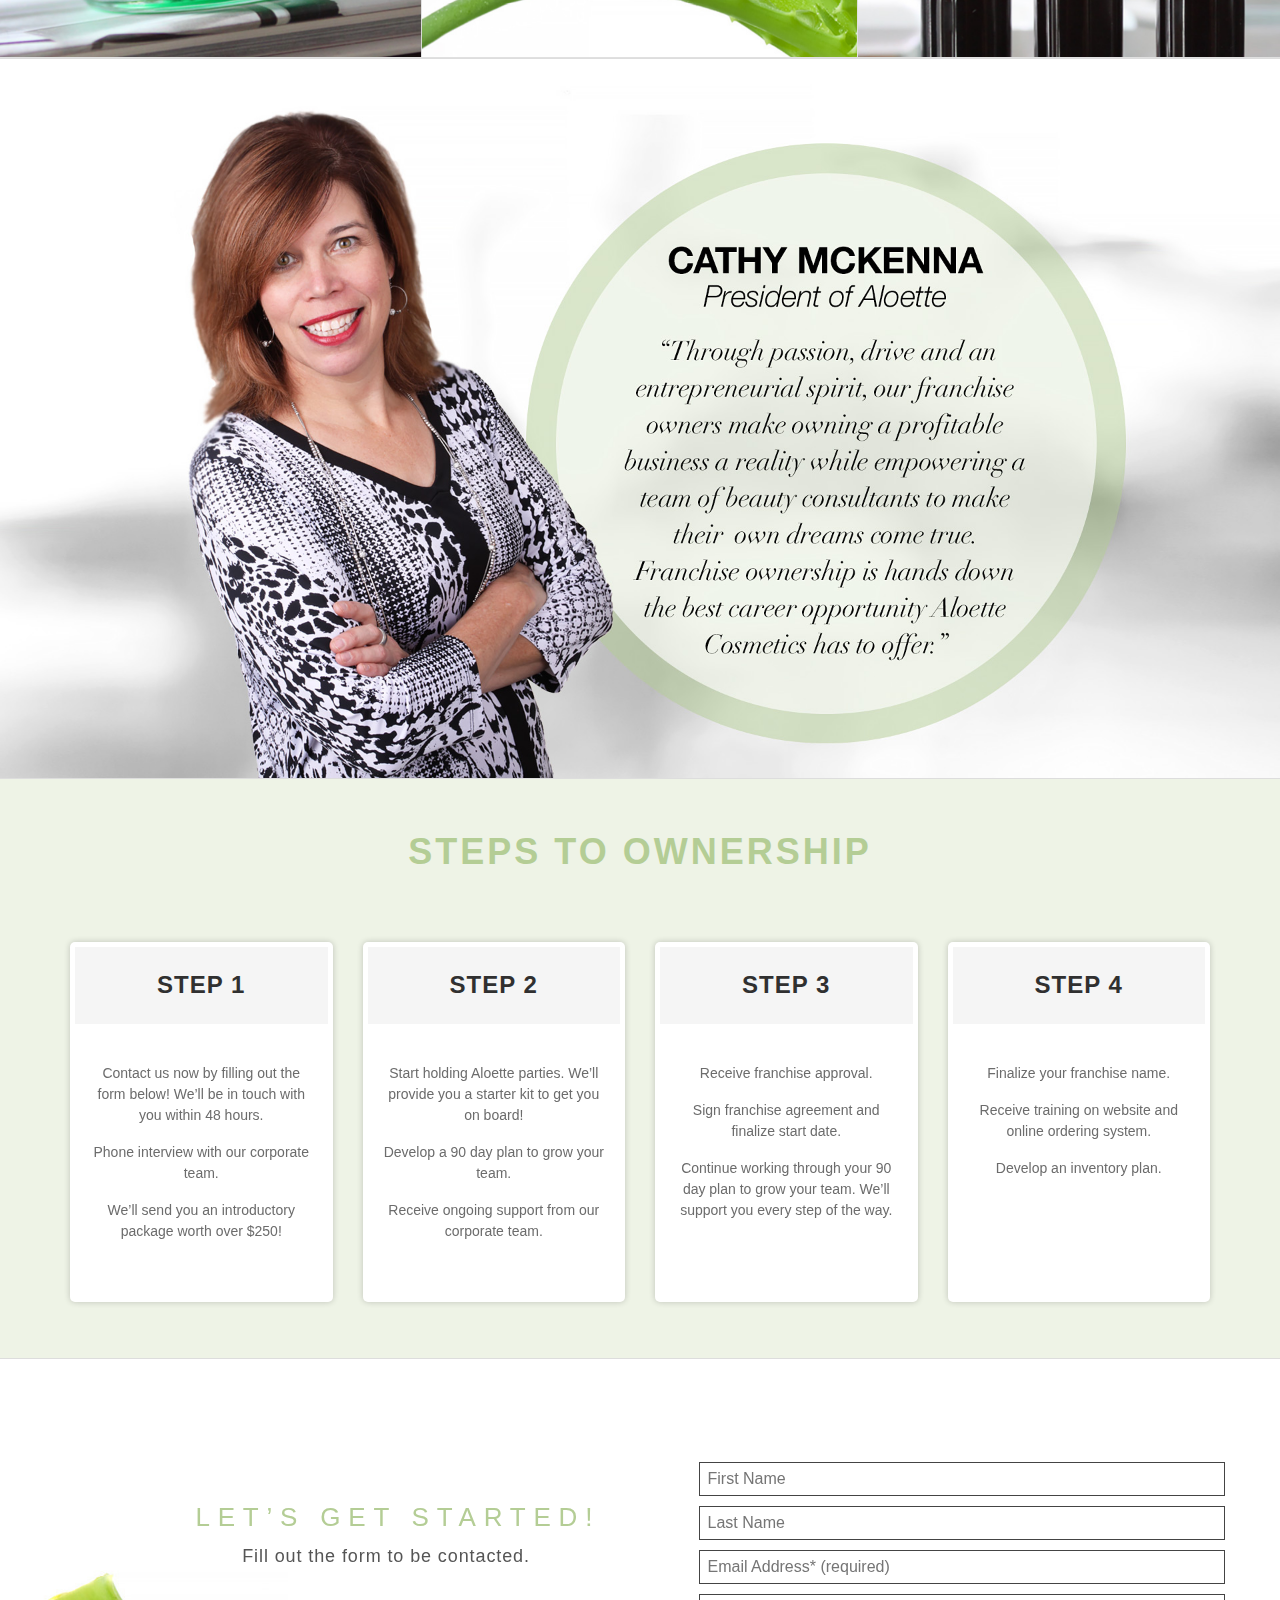
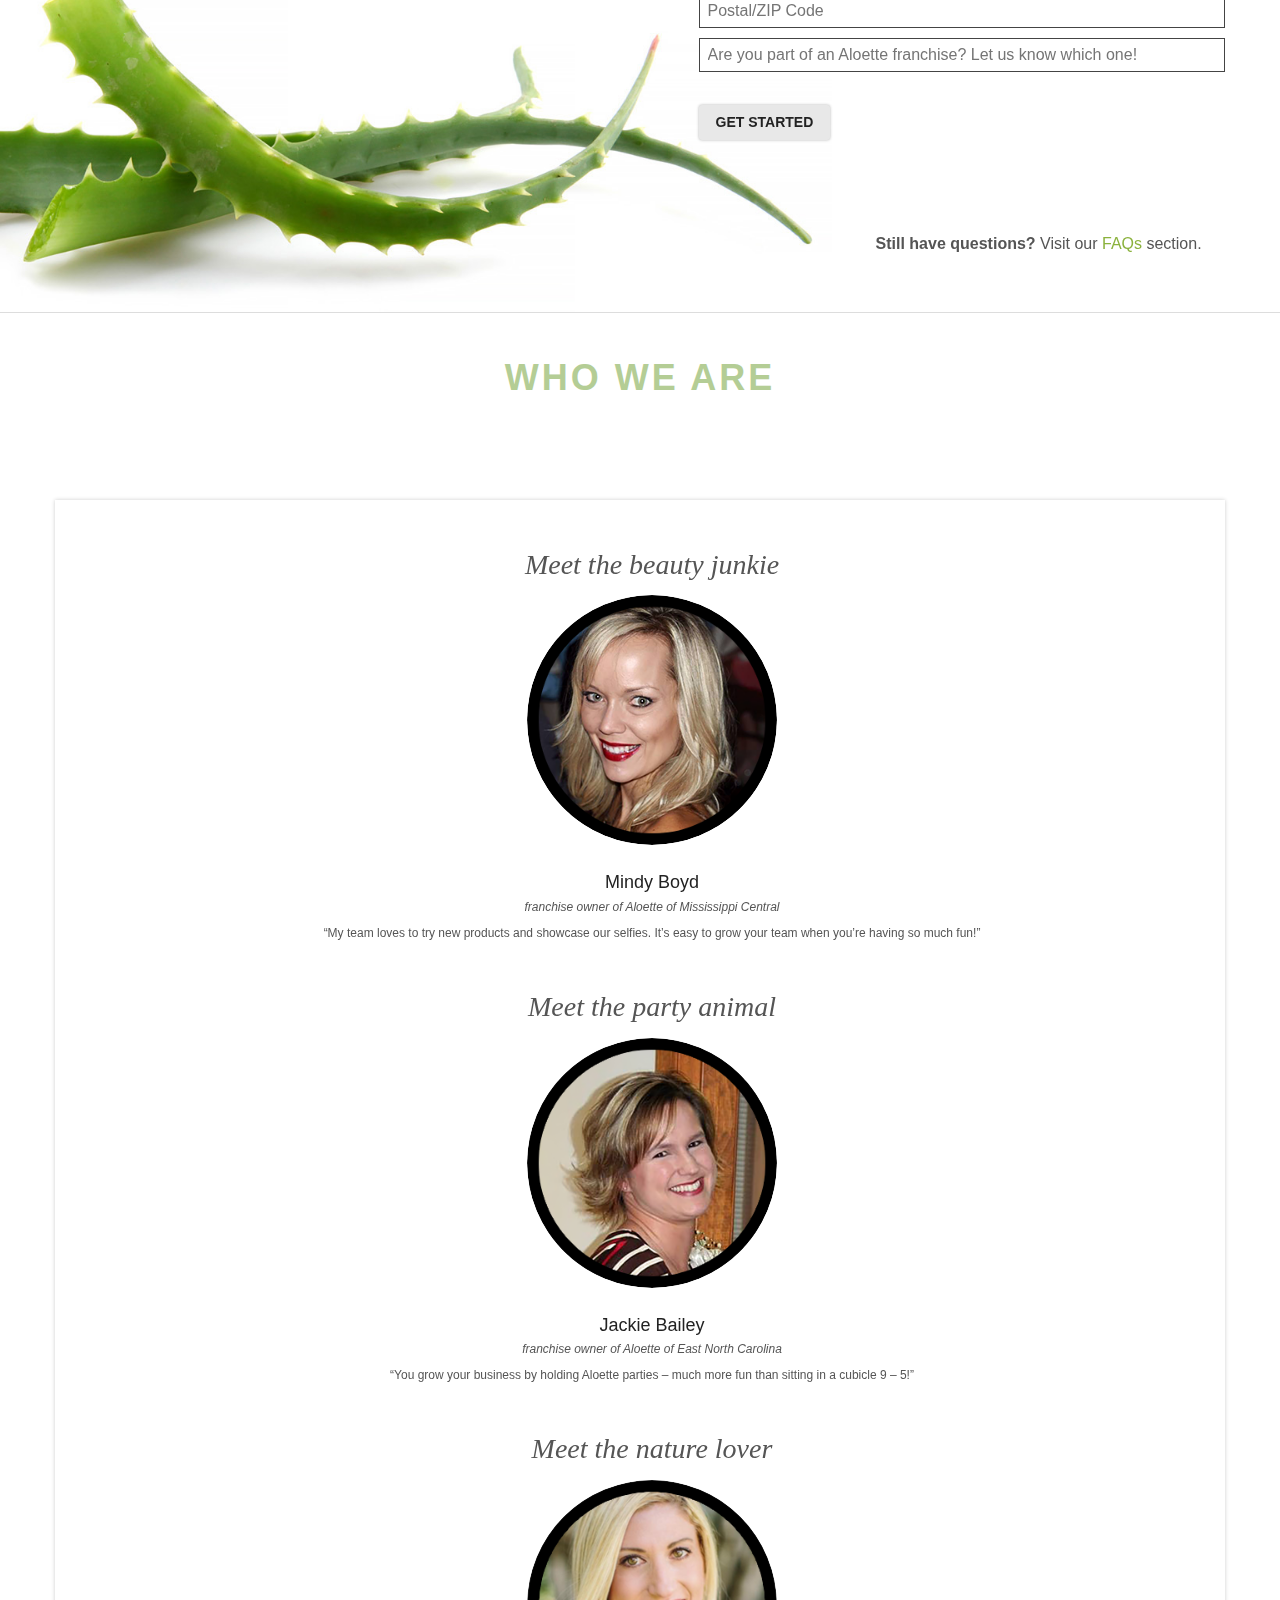
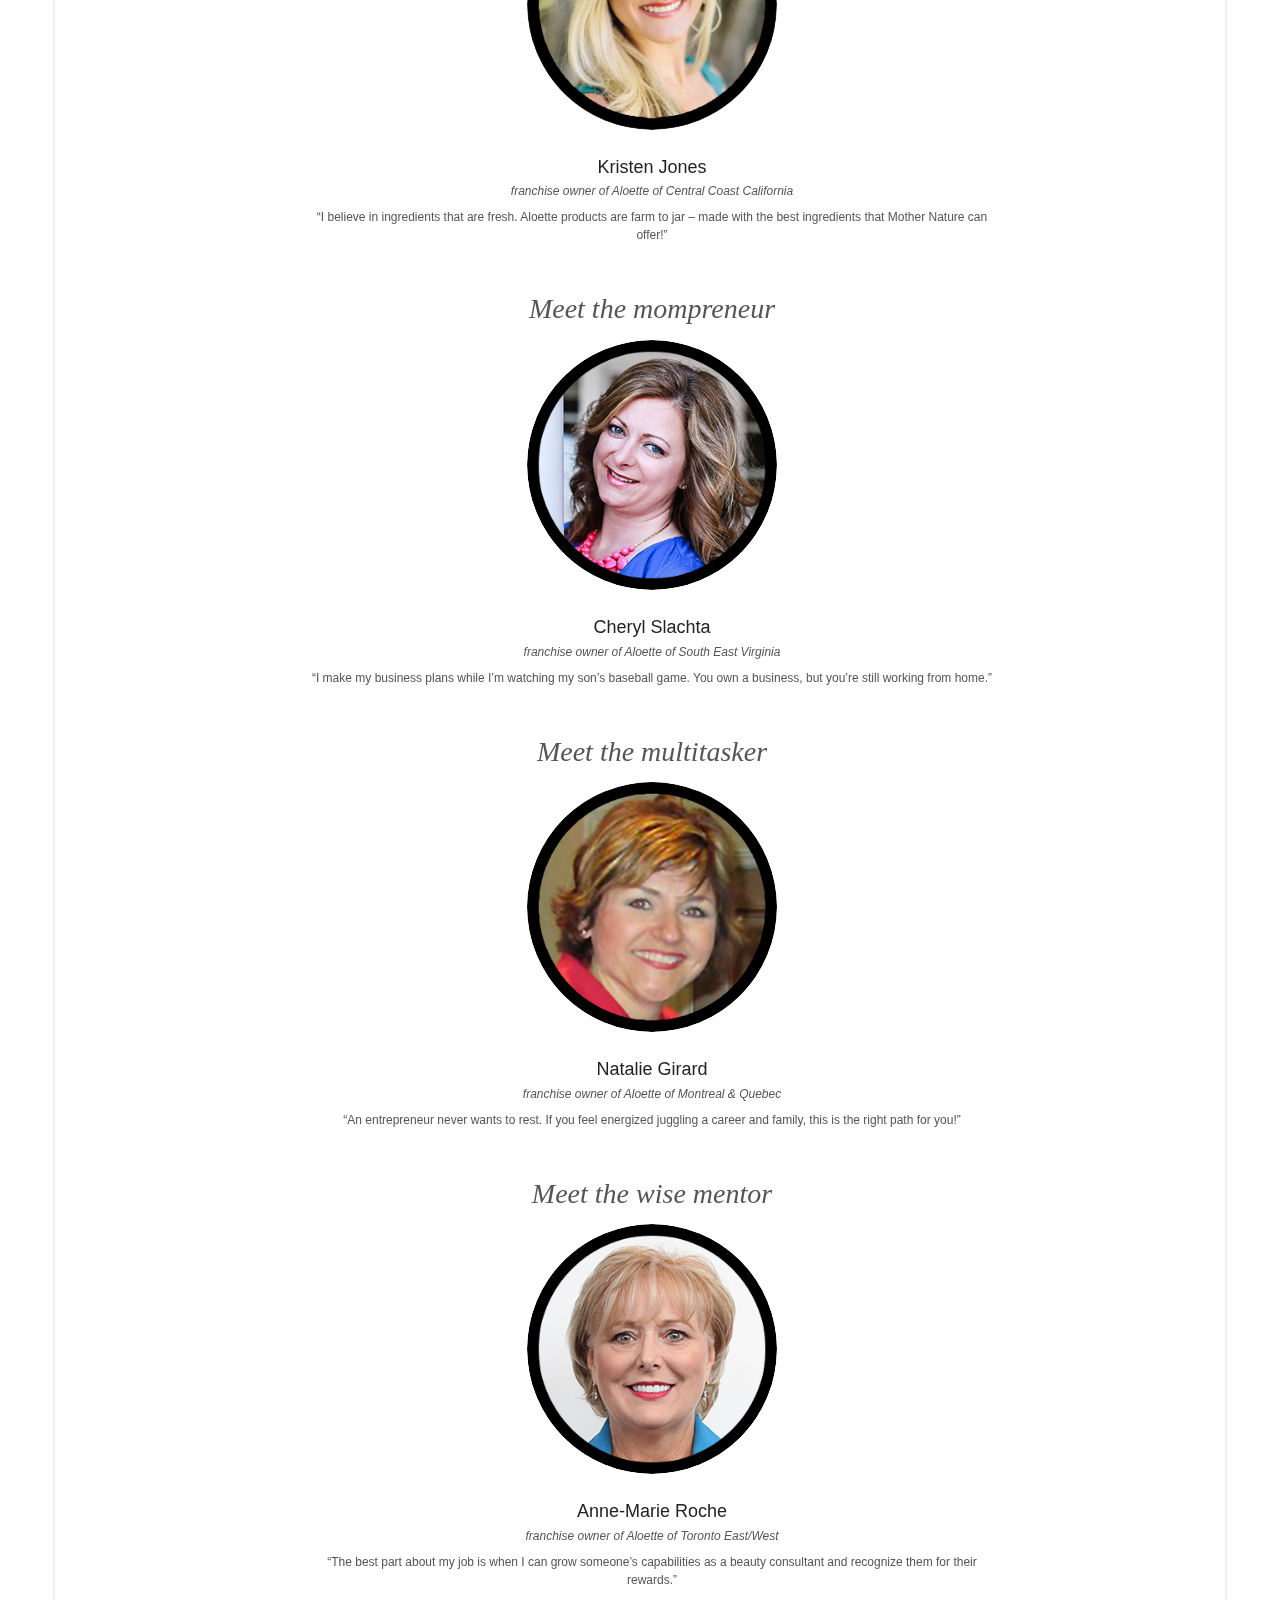
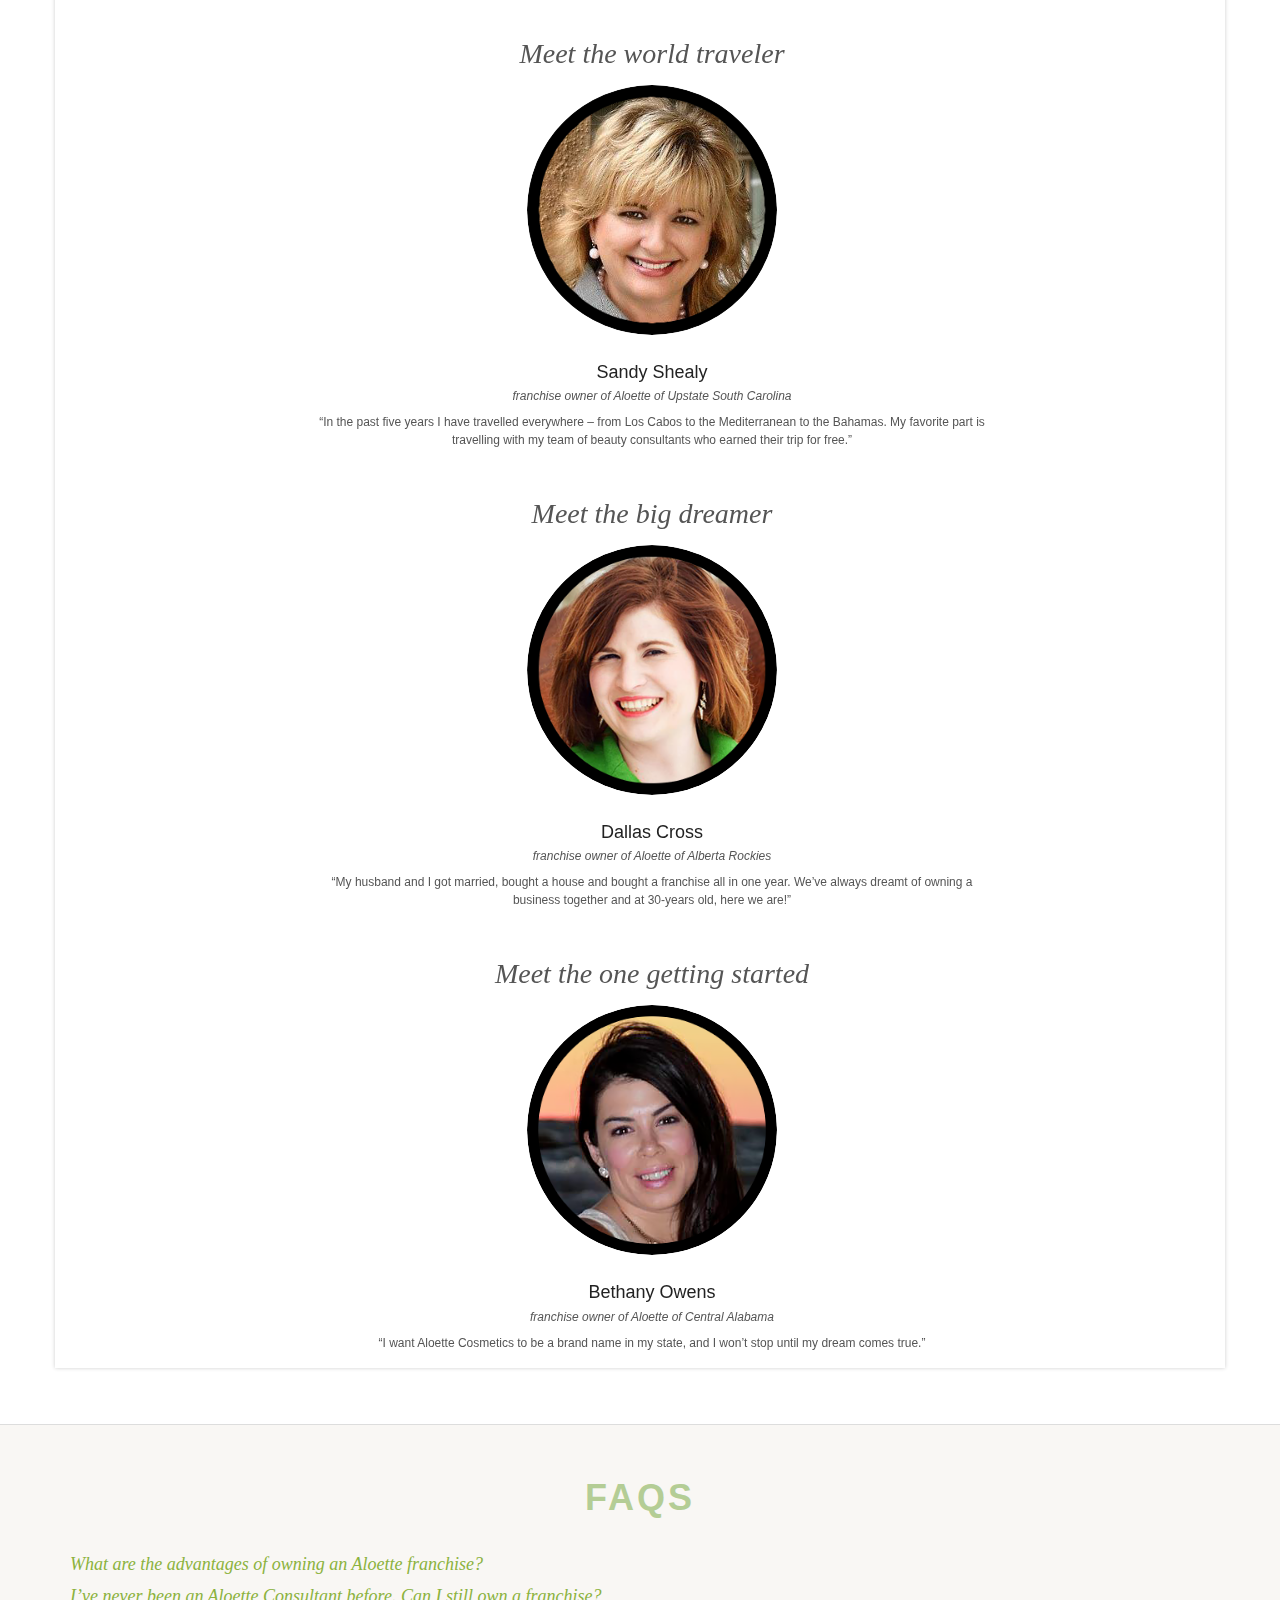
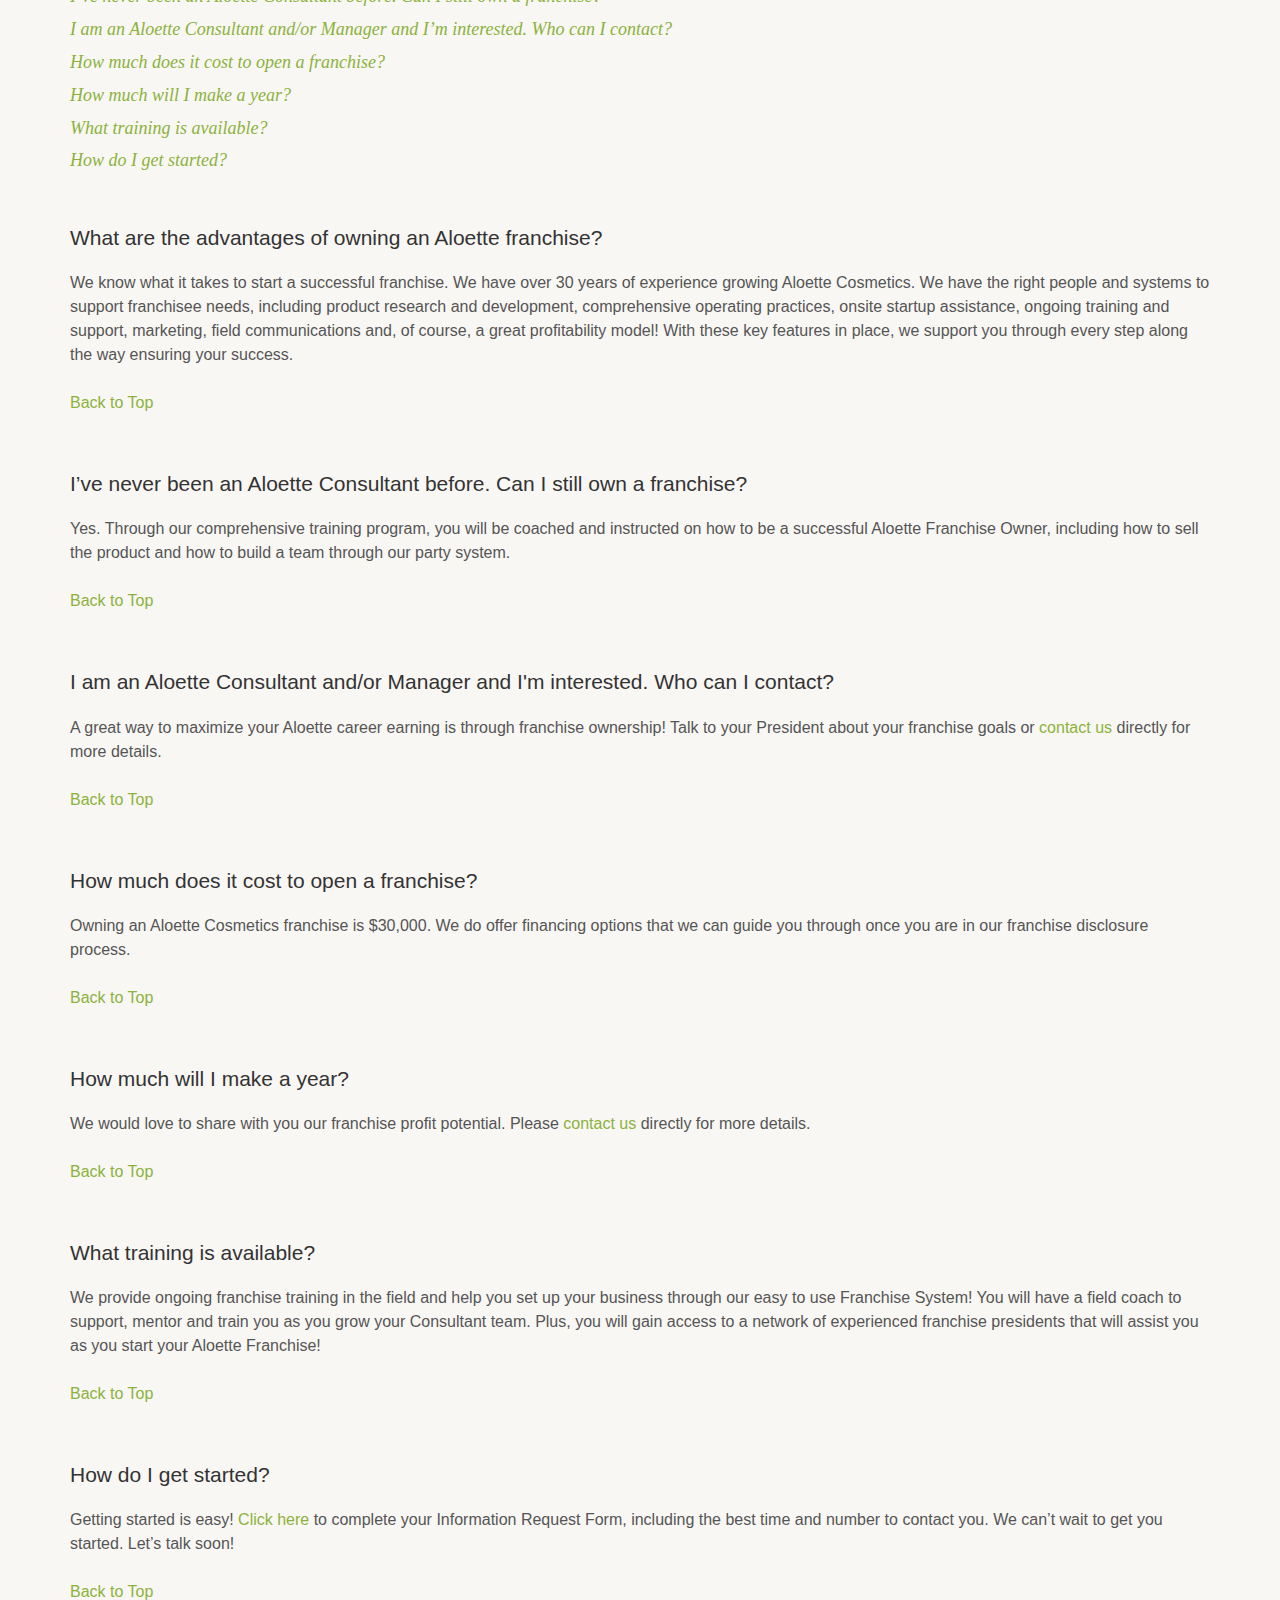
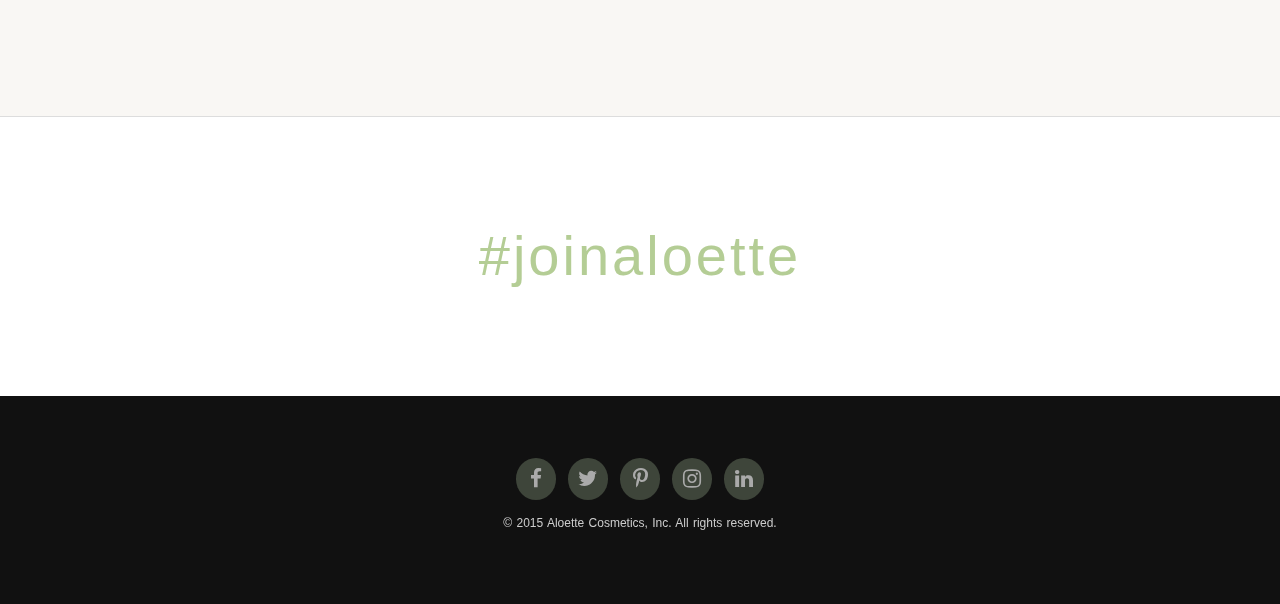
==== commit 89cdc7b0: "Capitalize F" ====
--- a/index.html
+++ b/index.html
@@ -239,7 +239,7 @@
 								</div>
 								<div class="pricing-content alignc">
 									<ul>
-										<li>finalize your franchise name.</li>
+										<li>Finalize your franchise name.</li>
 										<li>Receive training on website and online ordering system.</li>
 										<li>Develop an inventory plan.</li>
 									</ul>
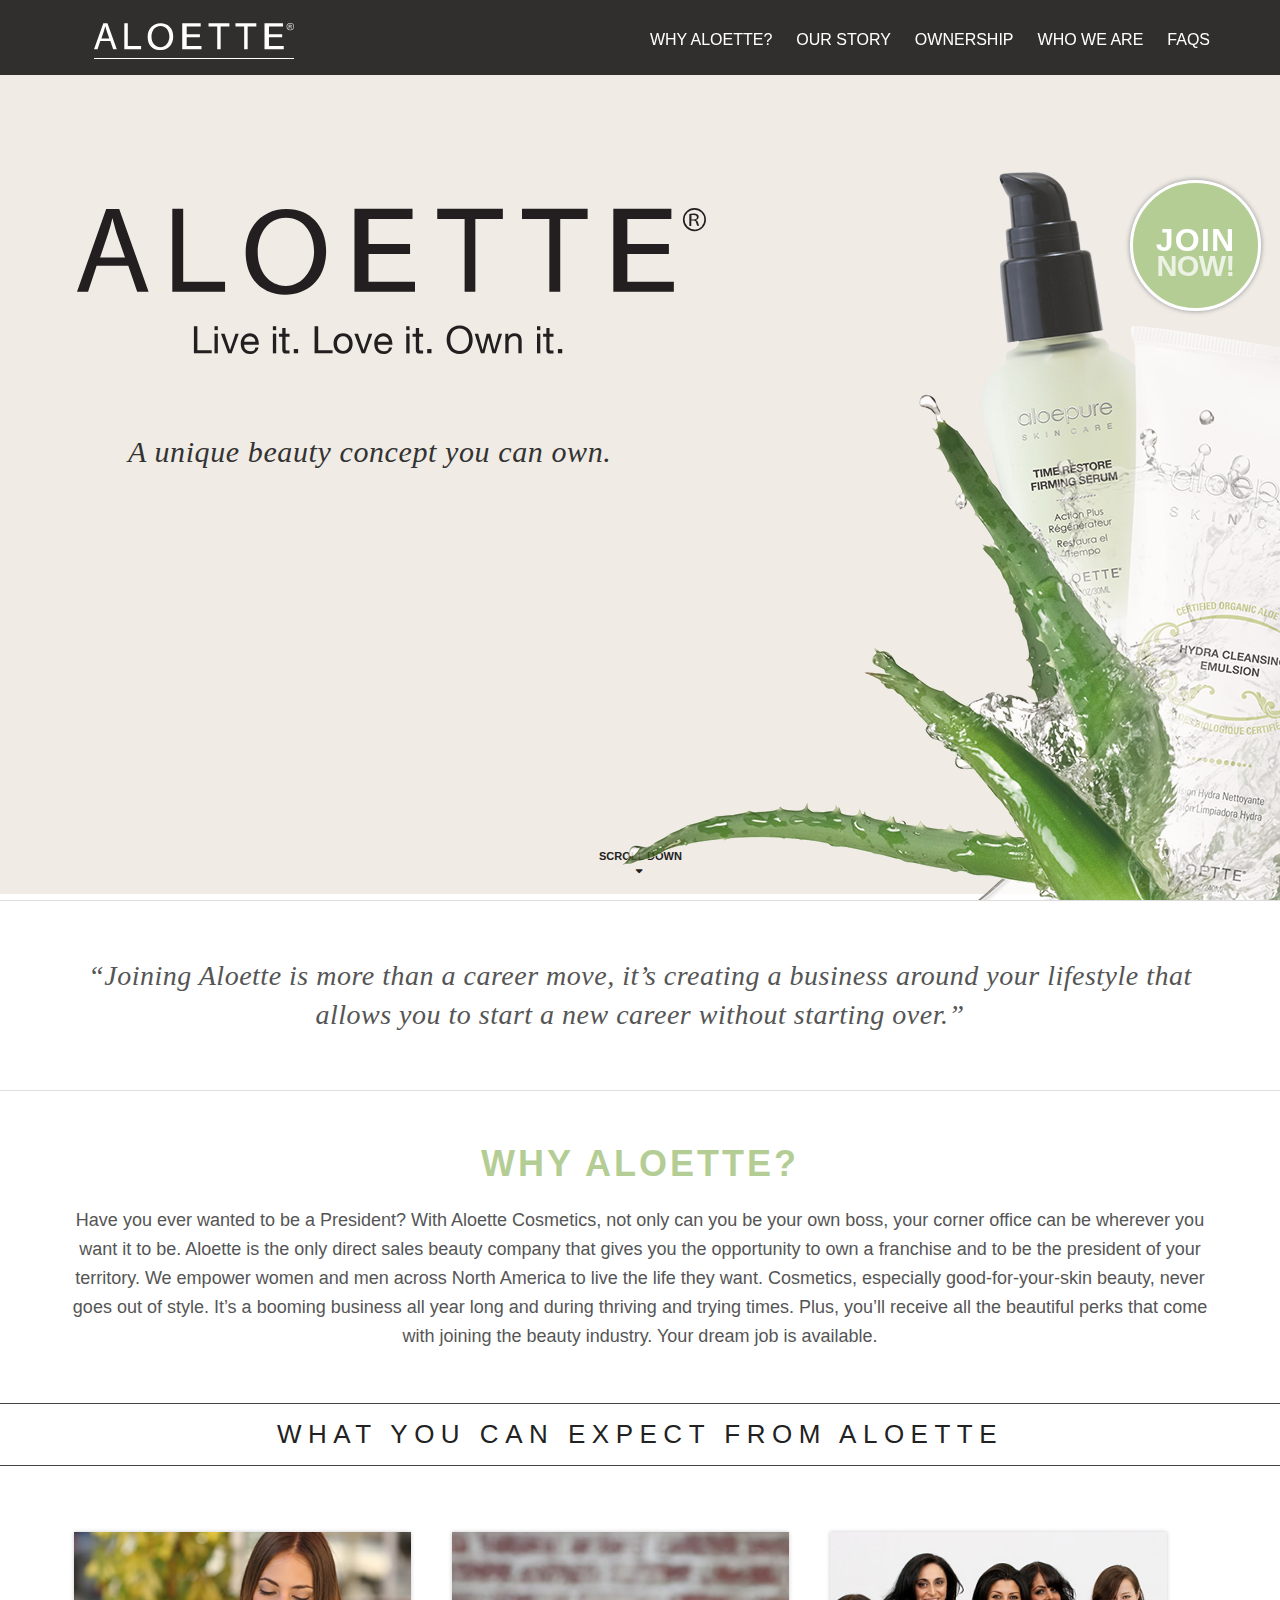
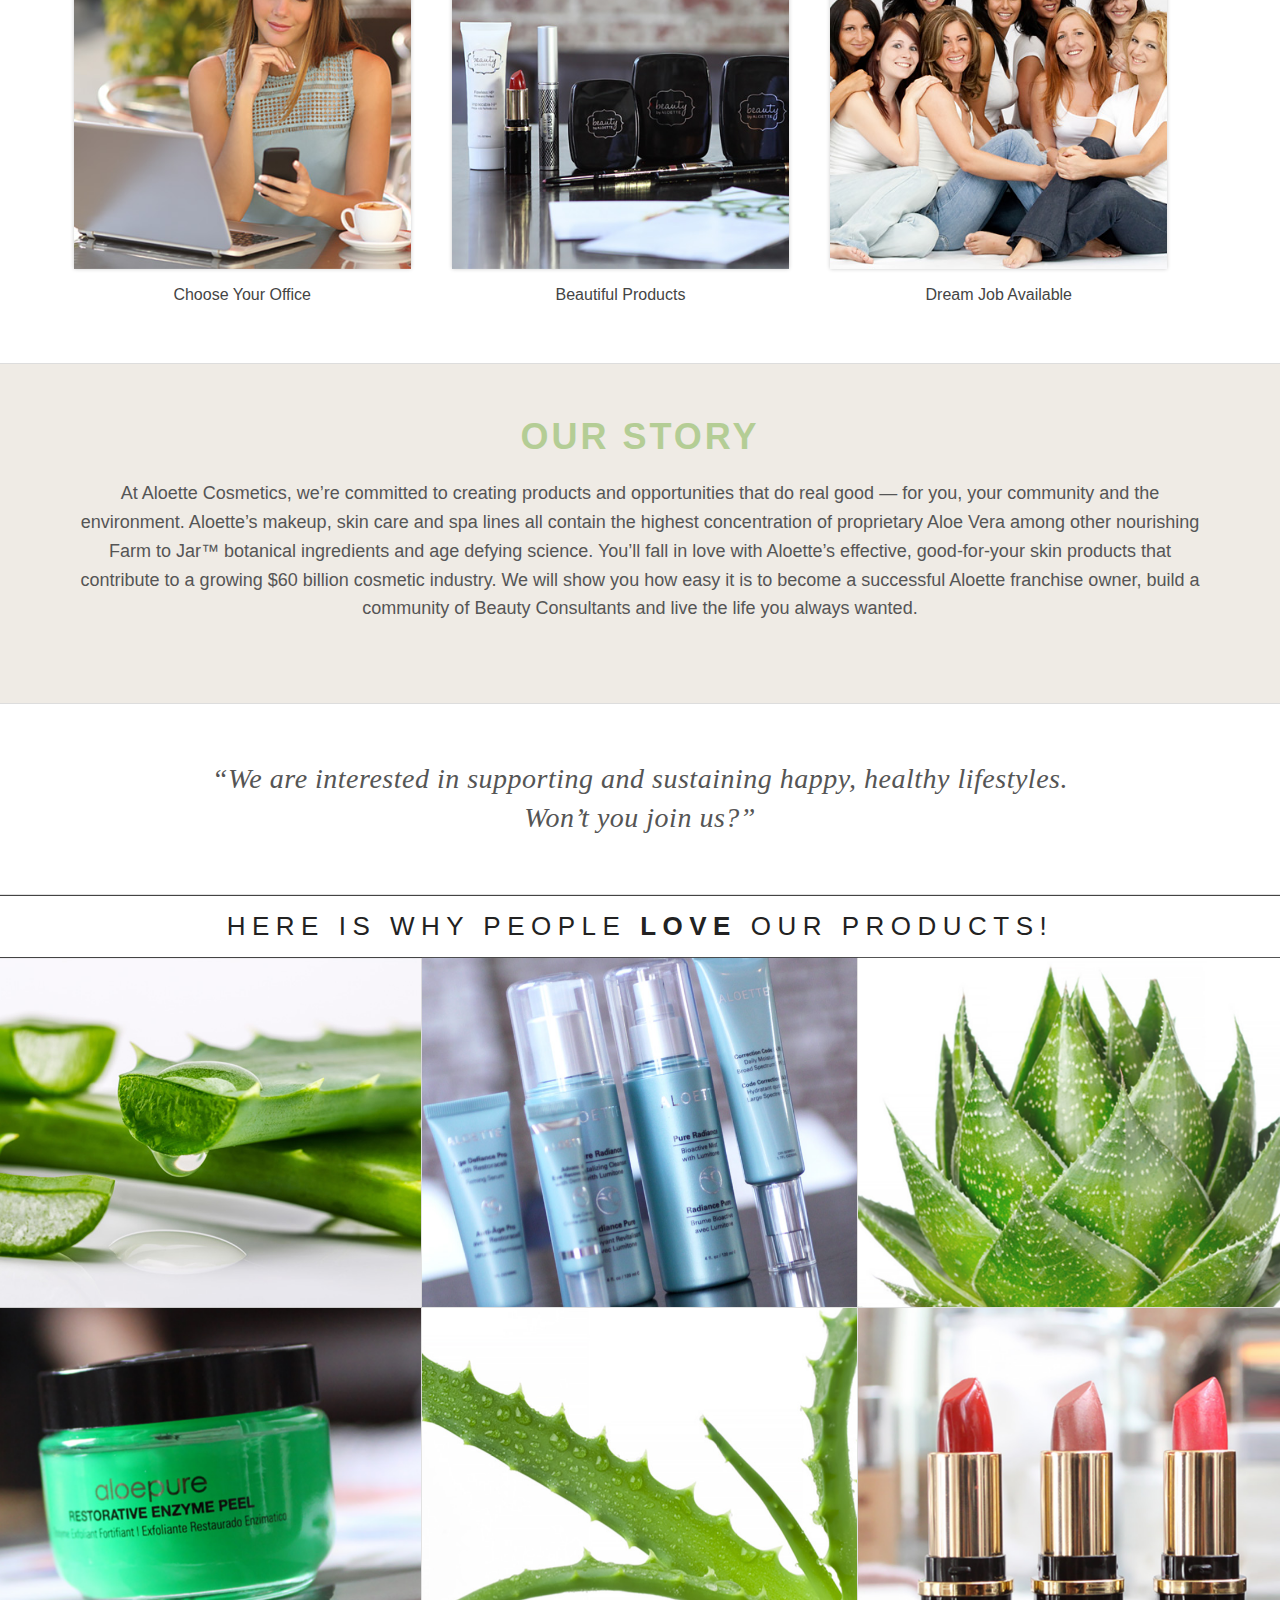
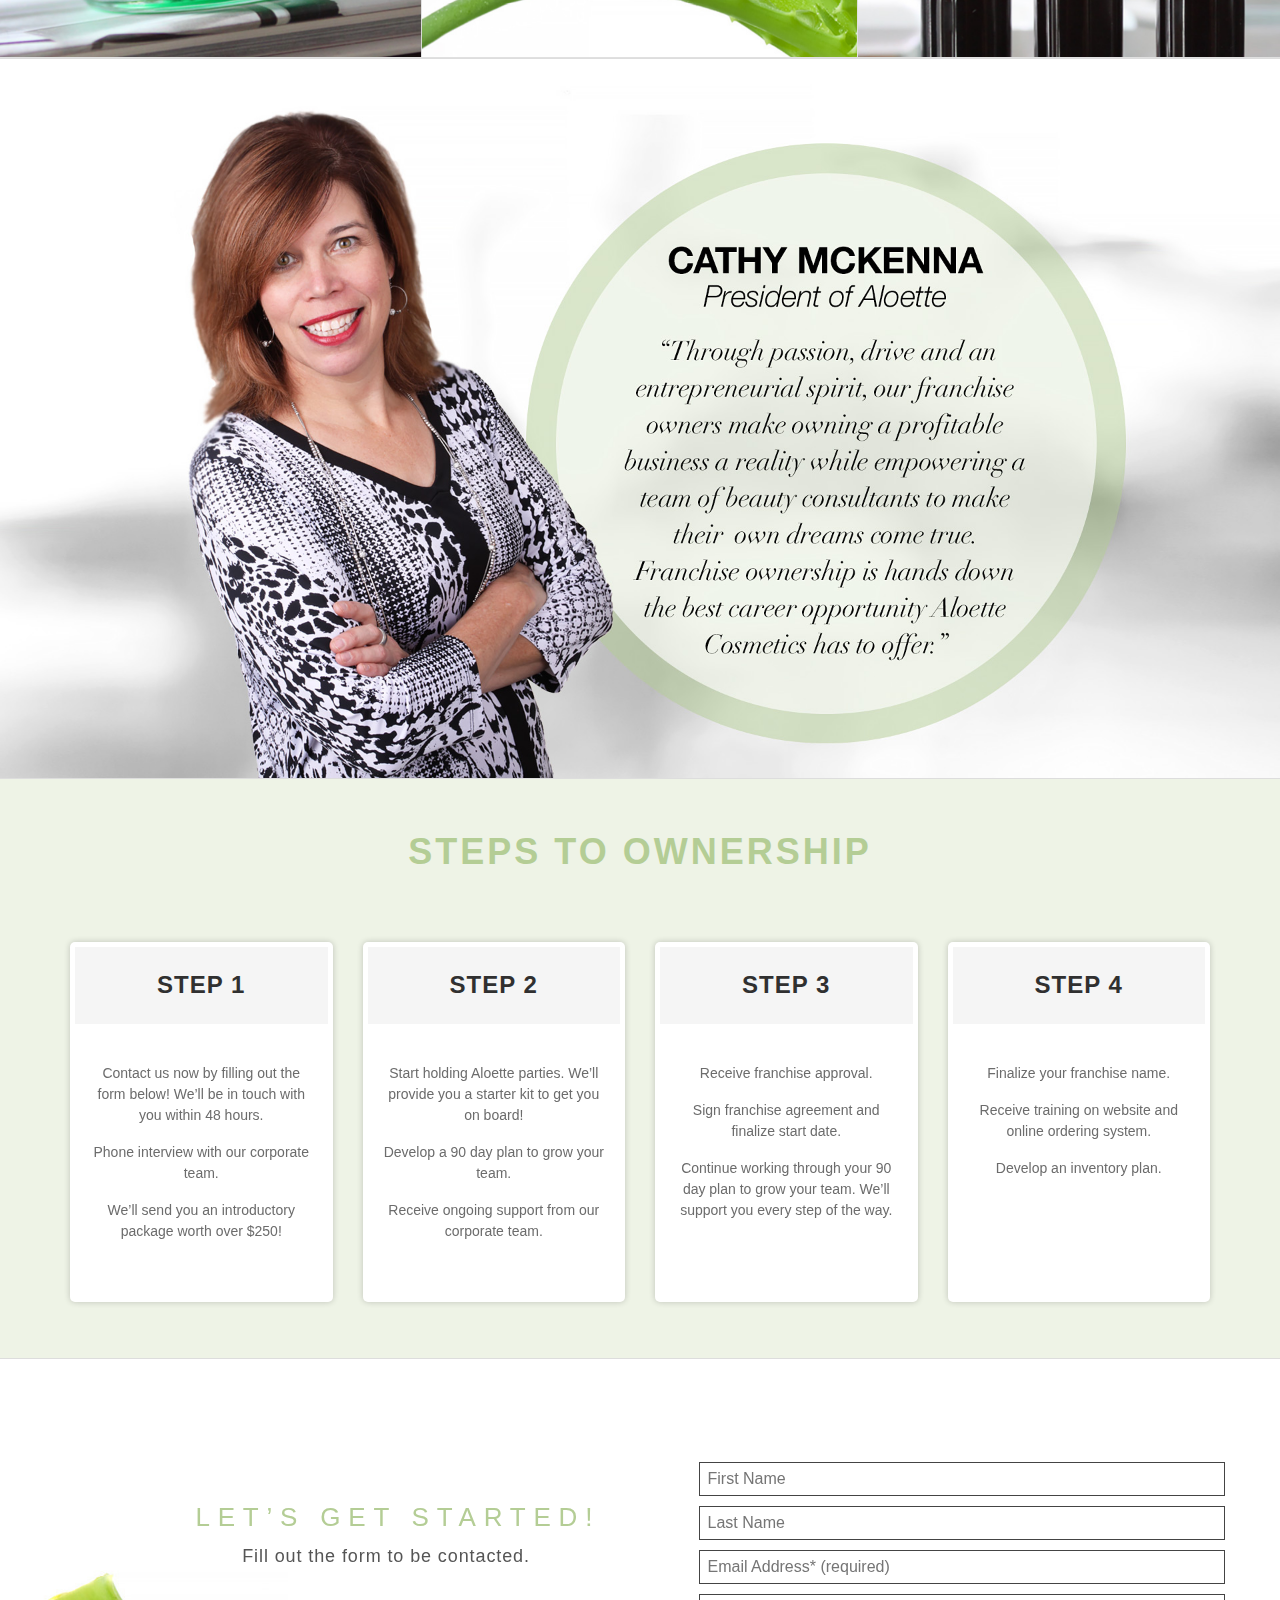
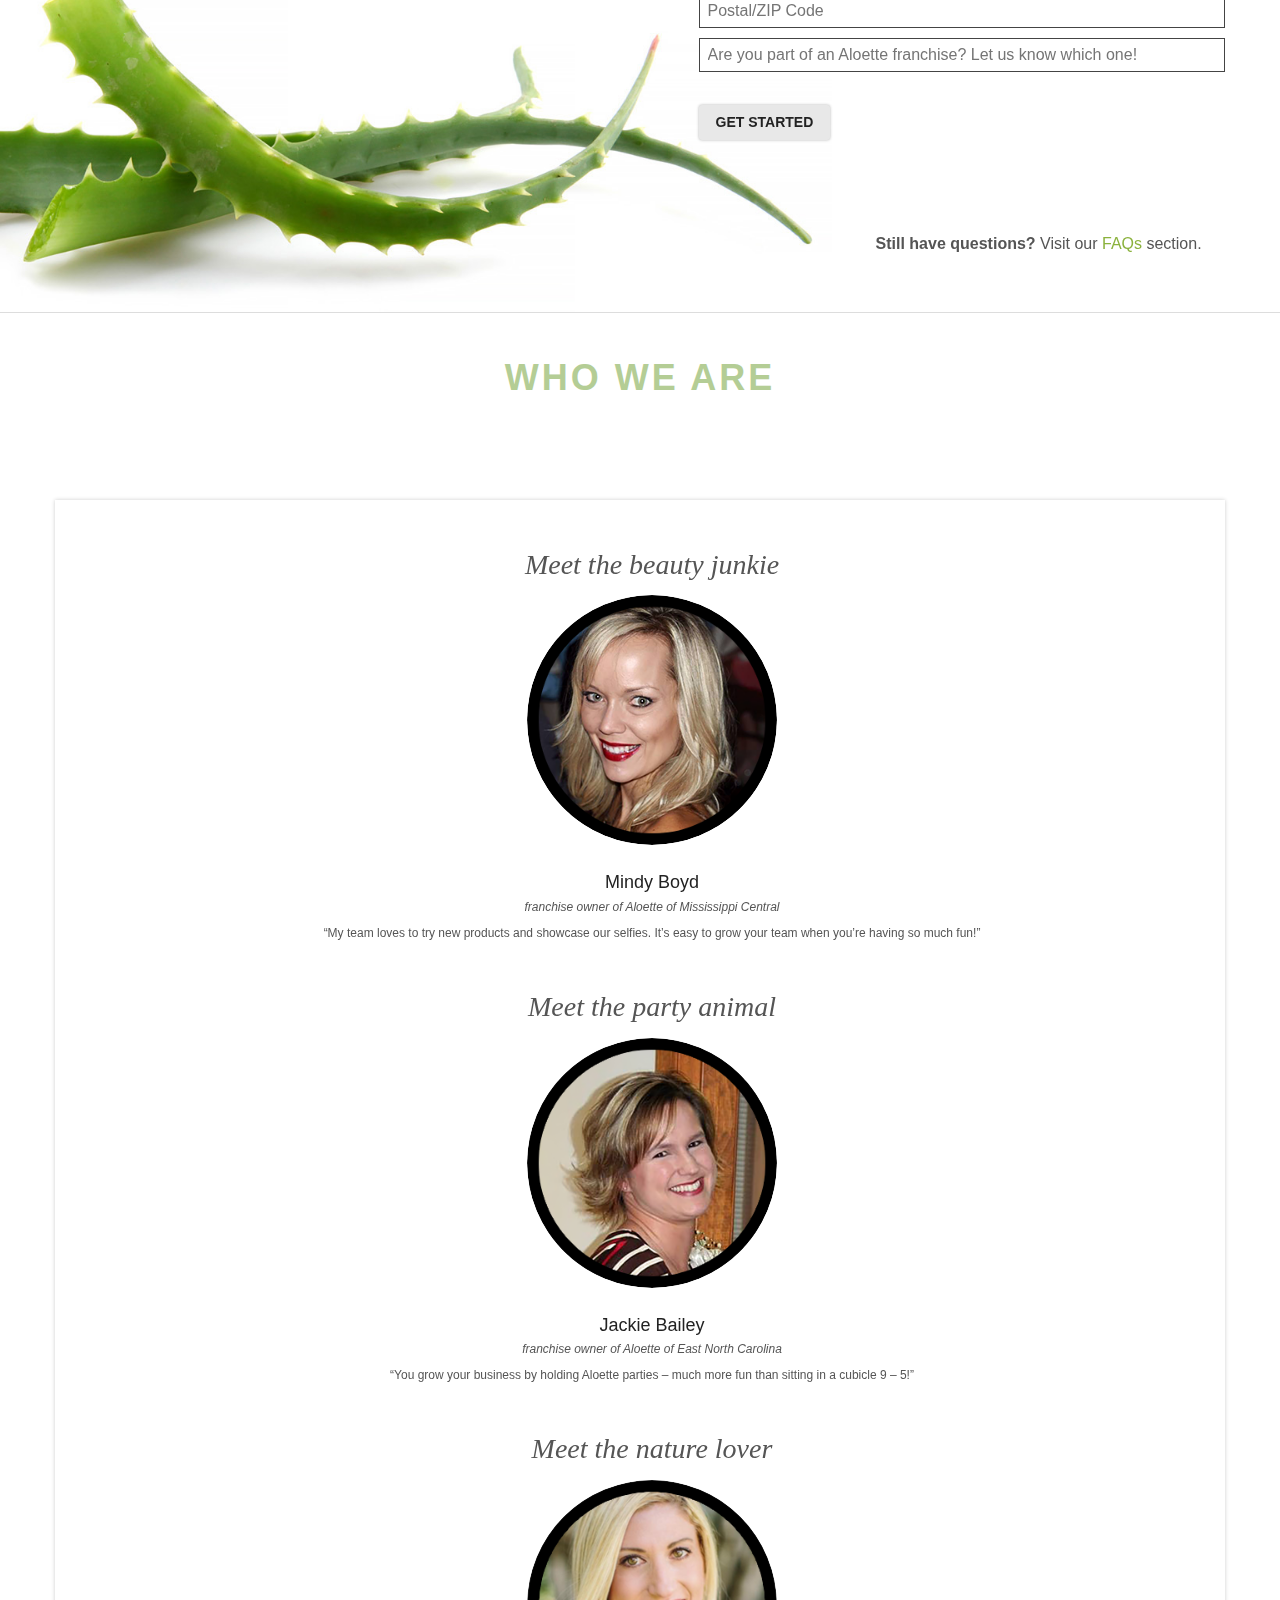
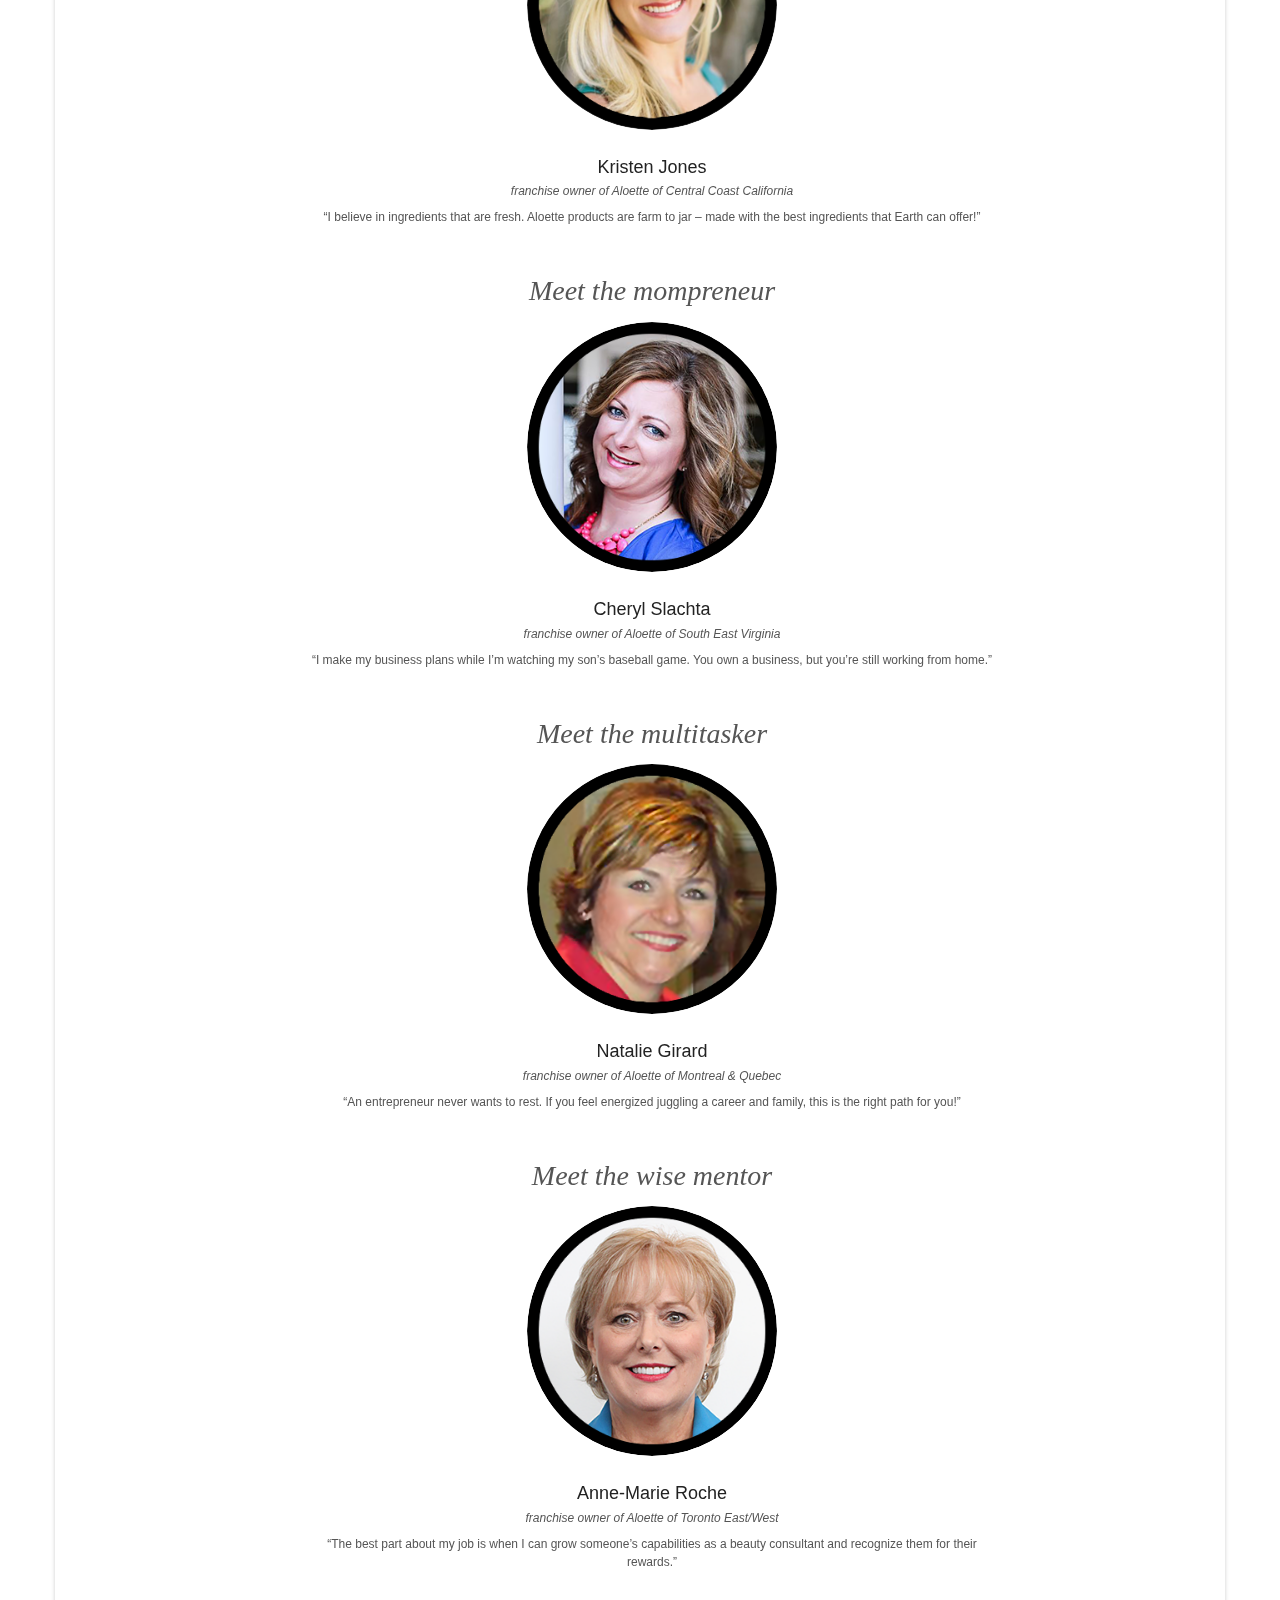
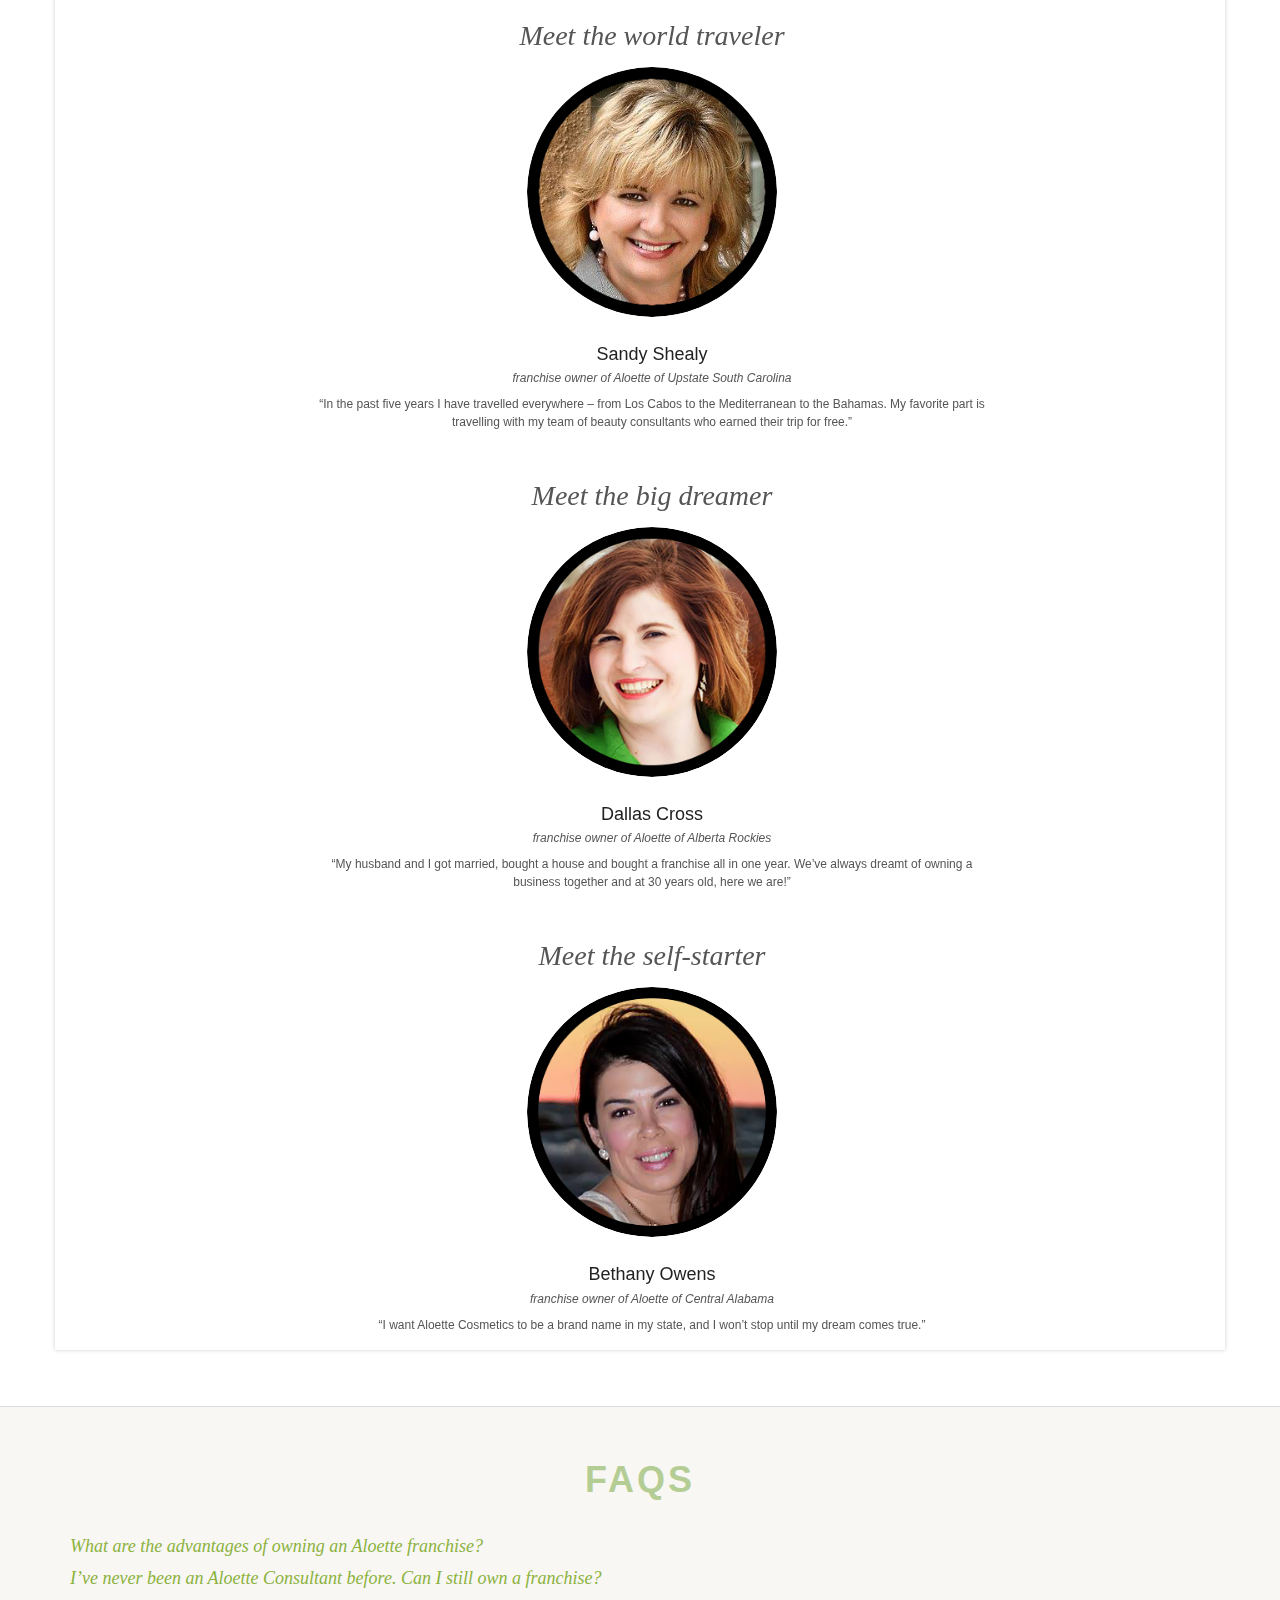
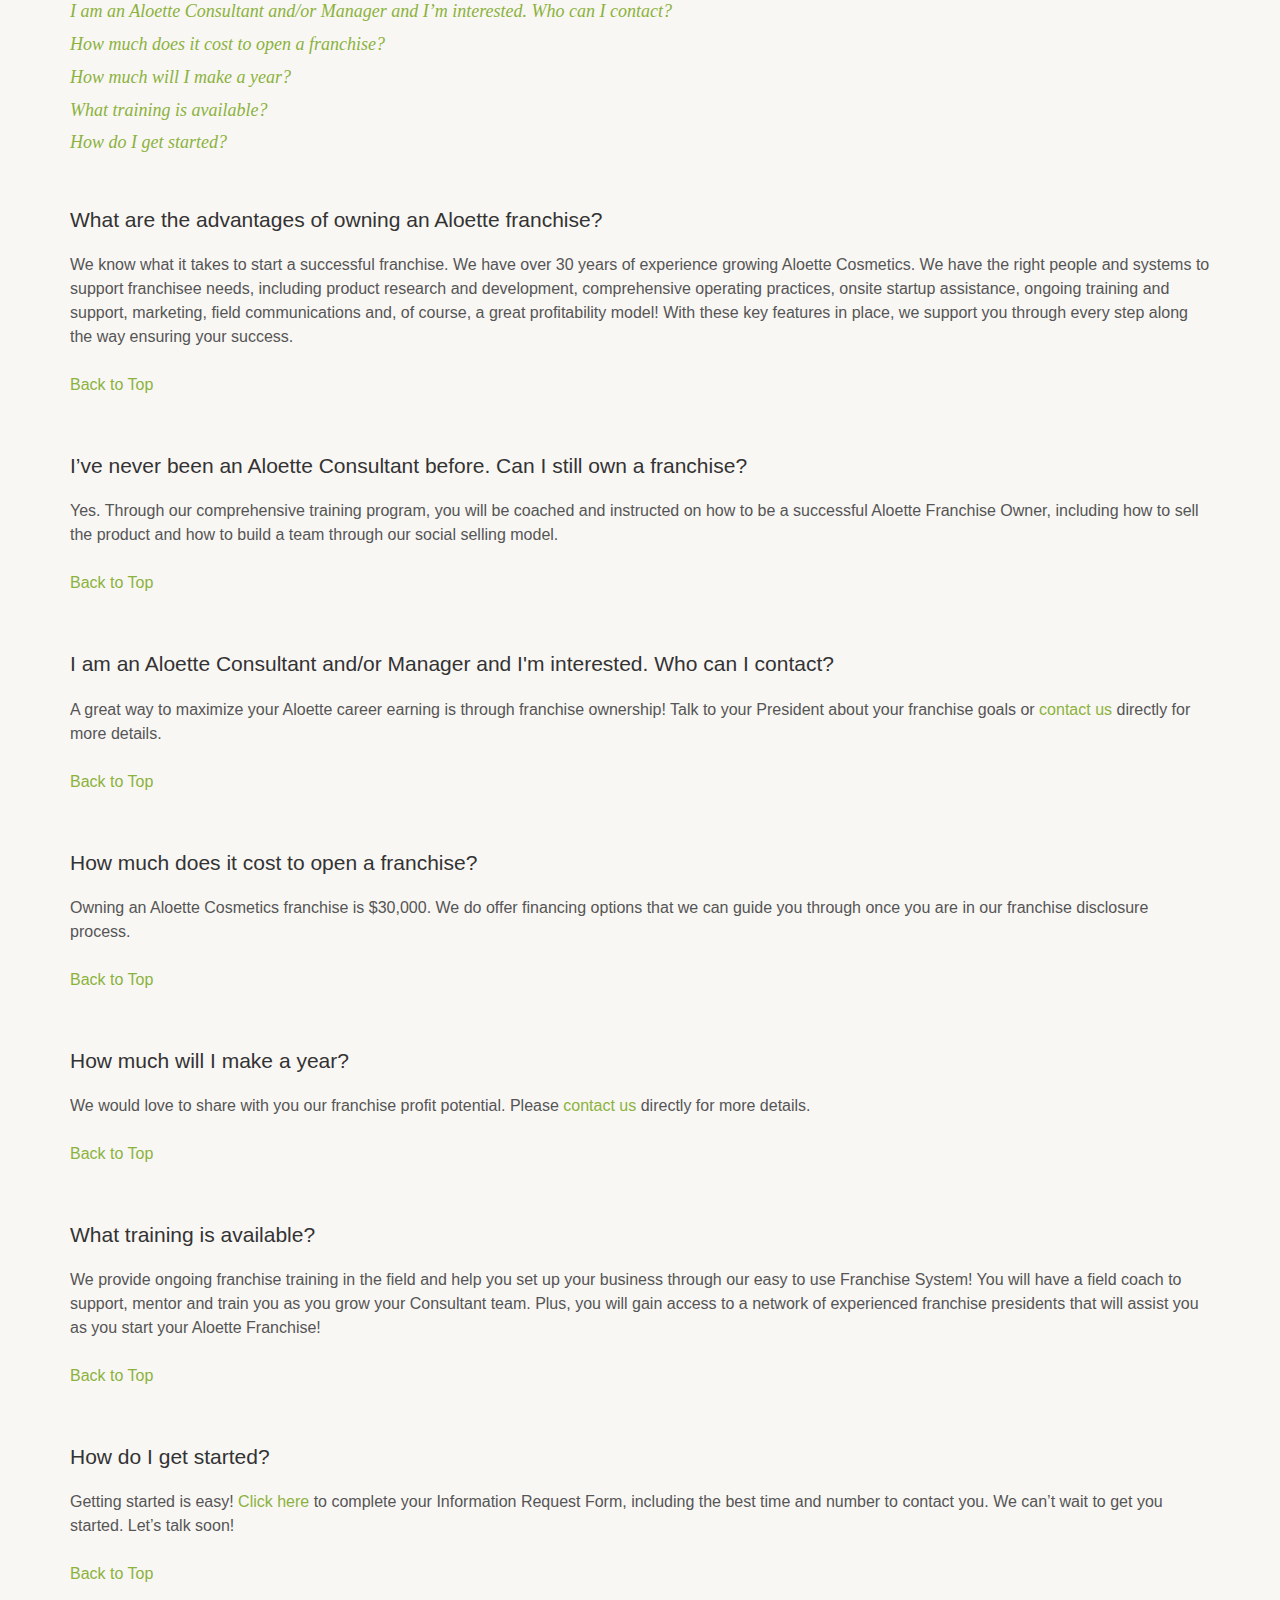
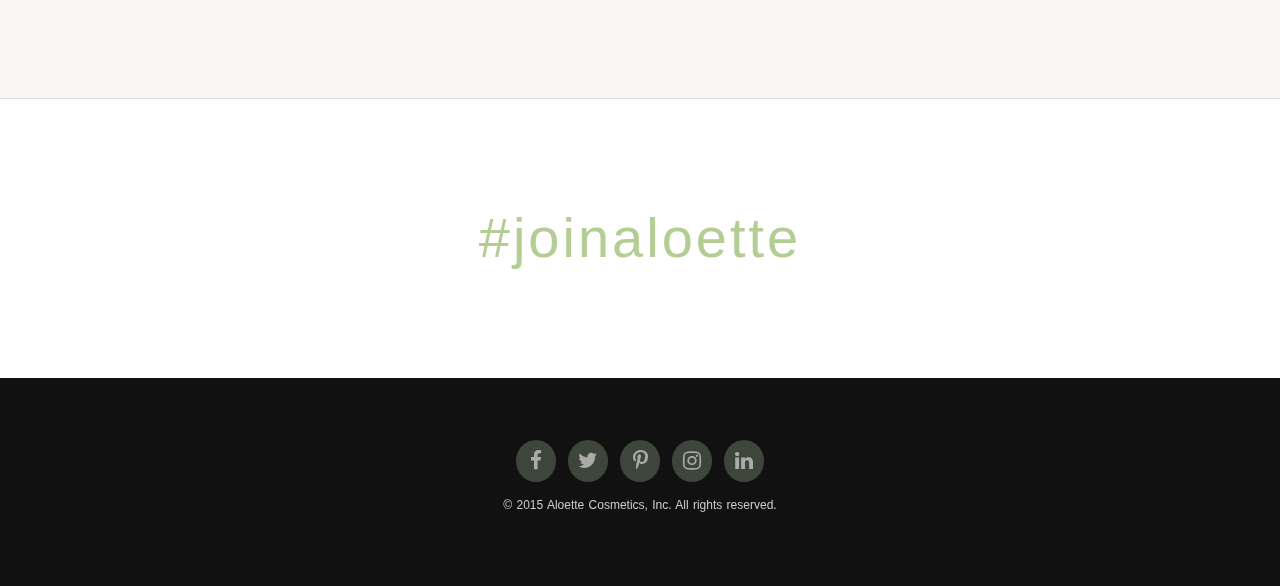
==== commit 9cbea630: "Kim's copy update" ====
--- a/index.html
+++ b/index.html
@@ -110,7 +110,7 @@
 						<div class="col-md-12">
 							<h2 class="section-title margin-24b">Our Story</h2>
 							<div class="section-heading-text margin-24b">
-								At Aloette Cosmetics, we&rsquo;re committed to creating products and opportunities that do real good — for you, your community and the environment. Aloette&rsquo;s makeup, skin care and spa lines all contain the highest concentration of proprietary Aloe Vera among other nourishing Farm to Jar botanical ingredients and age defying science. You&rsquo;ll fall in love with Aloette&rsquo;s effective, good-for-your skin products that contribute to a growing $60 billion cosmetic industry. We will show you how easy it is to become a successful Aloette franchise owner, build a community of Beauty Consultants and live the life you always wanted.
+								At Aloette Cosmetics, we&rsquo;re committed to creating products and opportunities that do real good — for you, your community and the environment. Aloette&rsquo;s makeup, skin care and spa lines all contain the highest concentration of proprietary Aloe Vera among other nourishing Farm to Jar&trade; botanical ingredients and age defying science. You&rsquo;ll fall in love with Aloette&rsquo;s effective, good-for-your skin products that contribute to a growing $60 billion cosmetic industry. We will show you how easy it is to become a successful Aloette franchise owner, build a community of Beauty Consultants and live the life you always wanted.
 							</div>
 						</div><!-- col-md-8 -->
 					</div><!-- row -->
@@ -143,7 +143,7 @@
 				<div class="col-md-4">
 					<a class="pic2">
 						<div class="service">
-							<p class="service-desc">Our age-defying skin care delivers relief from fine lines and wrinkles to freedom age spots and dark circles.</p>
+							<p class="service-desc">Our age-defying skin care delivers relief from fine lines, wrinkles, age spots and dark circles.</p>
 						</div>
 					</a>
 				</div><!-- col-md-4 -->
@@ -374,7 +374,7 @@
 											<h4>Kristen Jones</h4>
 											<span class="user-name">franchise owner of Aloette of Central Coast California</span>
 											<p>
-												&ldquo;I believe in ingredients that are fresh. Aloette products are farm to jar &ndash; made with the best ingredients that Mother Nature can offer!&rdquo;
+												&ldquo;I believe in ingredients that are fresh. Aloette products are farm to jar &ndash; made with the best ingredients that Earth can offer!&rdquo;
 											</p>
 										</div>
 									</div><!-- col-md-4 -->
@@ -449,15 +449,15 @@
 											<h4>Dallas Cross</h4>
 											<span class="user-name">franchise owner of Aloette of Alberta Rockies</span>
 											<p>
-												&ldquo;My husband and I got married, bought a house and bought a franchise all in one year. We&rsquo;ve always dreamt of owning a business together and at 30-years old, here we are!&rdquo;
-											</p>
-										</div>
-									</div><!-- col-md-4 -->
-								</li>
-								<li>
-									<div>
-										<div class="team-member alignc margin-48t">
-											<h3>Meet the one getting started</h3>
+												&ldquo;My husband and I got married, bought a house and bought a franchise all in one year. We&rsquo;ve always dreamt of owning a business together and at 30 years old, here we are!&rdquo;
+											</p>
+										</div>
+									</div><!-- col-md-4 -->
+								</li>
+								<li>
+									<div>
+										<div class="team-member alignc margin-48t">
+											<h3>Meet the self-starter</h3>
 											<figure class="member-img member-img-alt">
 												<img class="img-responsive" src="images/bio_on-bethany.png" alt="" />
 											</figure>
@@ -502,7 +502,7 @@
 							<div id="2" class="faq-block">
 							  <h6>I&rsquo;ve never been an Aloette Consultant before. Can I still own a franchise?</h6>
 							  <p>
-							    Yes. Through our comprehensive training program, you will be coached and instructed on how to be a successful Aloette Franchise Owner, including how to sell the product and how to build a team through our party system.
+							    Yes. Through our comprehensive training program, you will be coached and instructed on how to be a successful Aloette Franchise Owner, including how to sell the product and how to build a team through our social selling model.
 							  </p>
 							  <span><a class="back" href="#aloette-faqs">Back to Top</a></span>
 							</div>
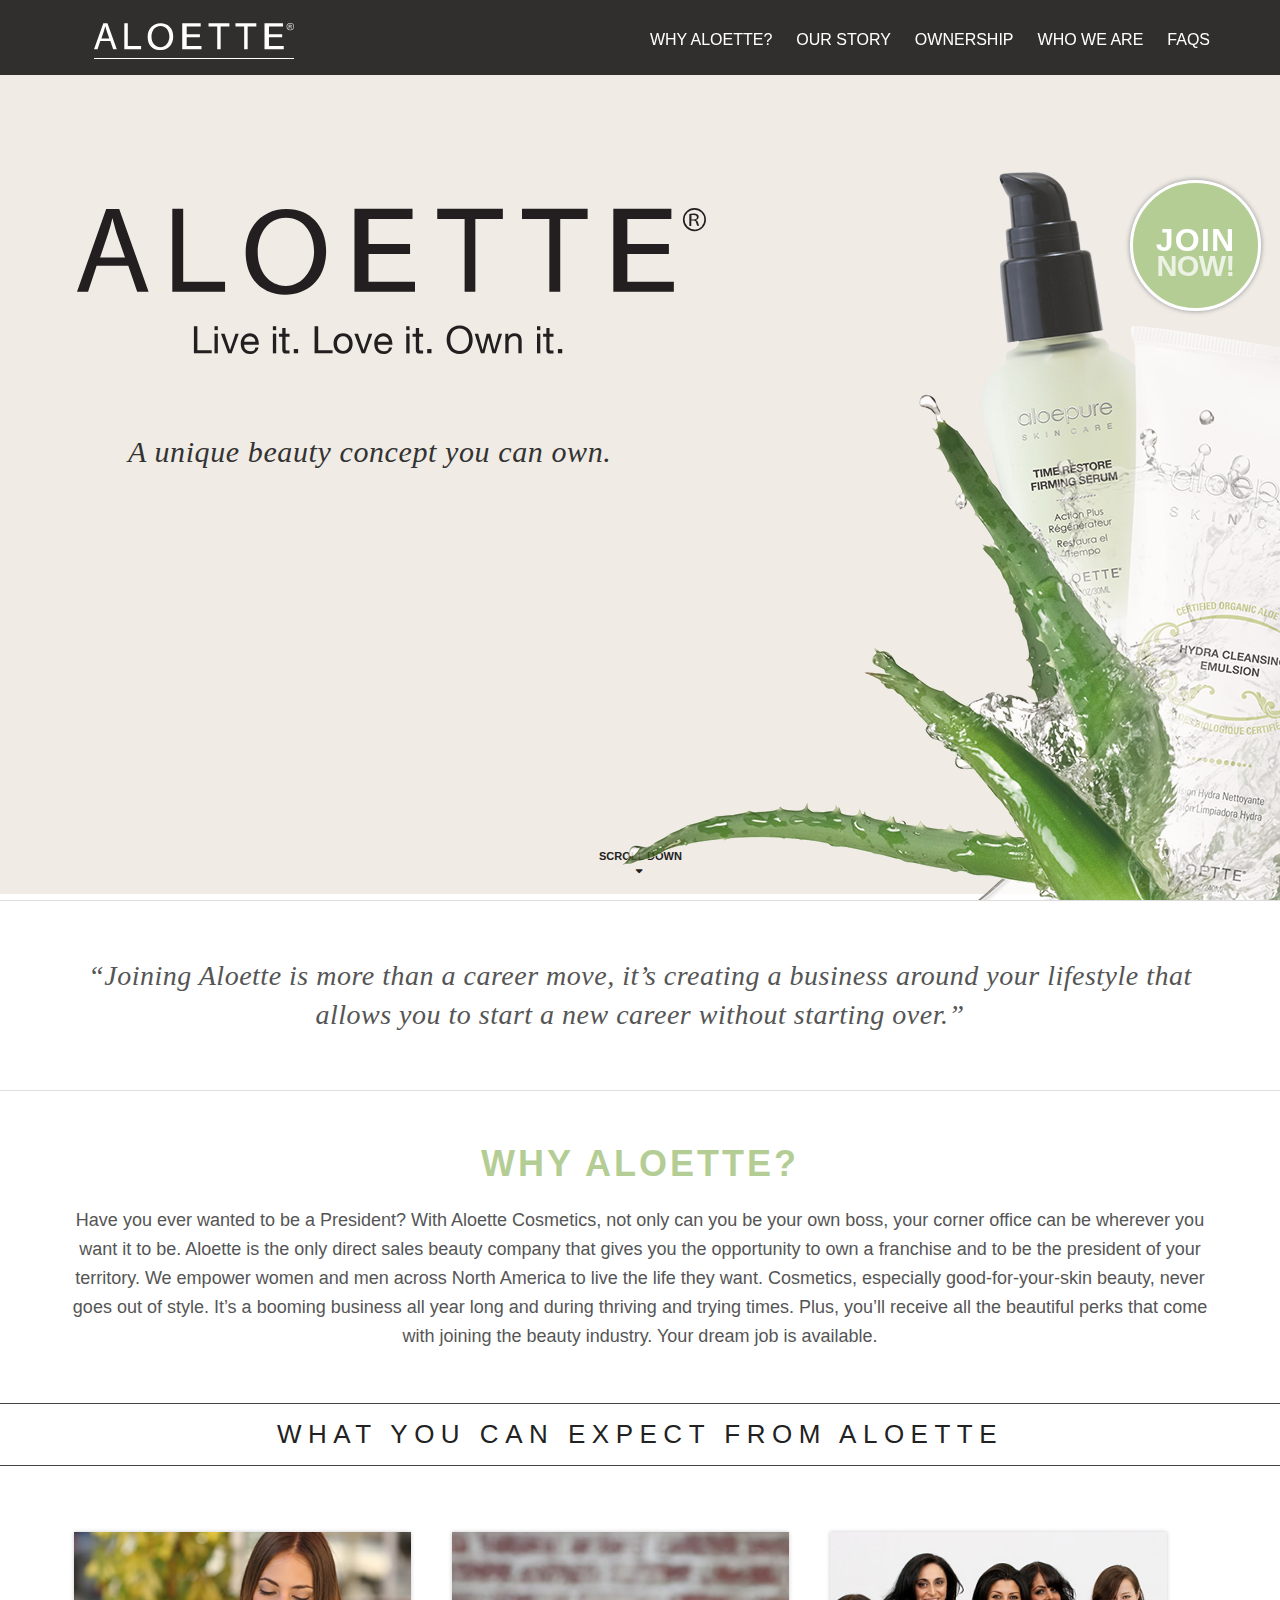
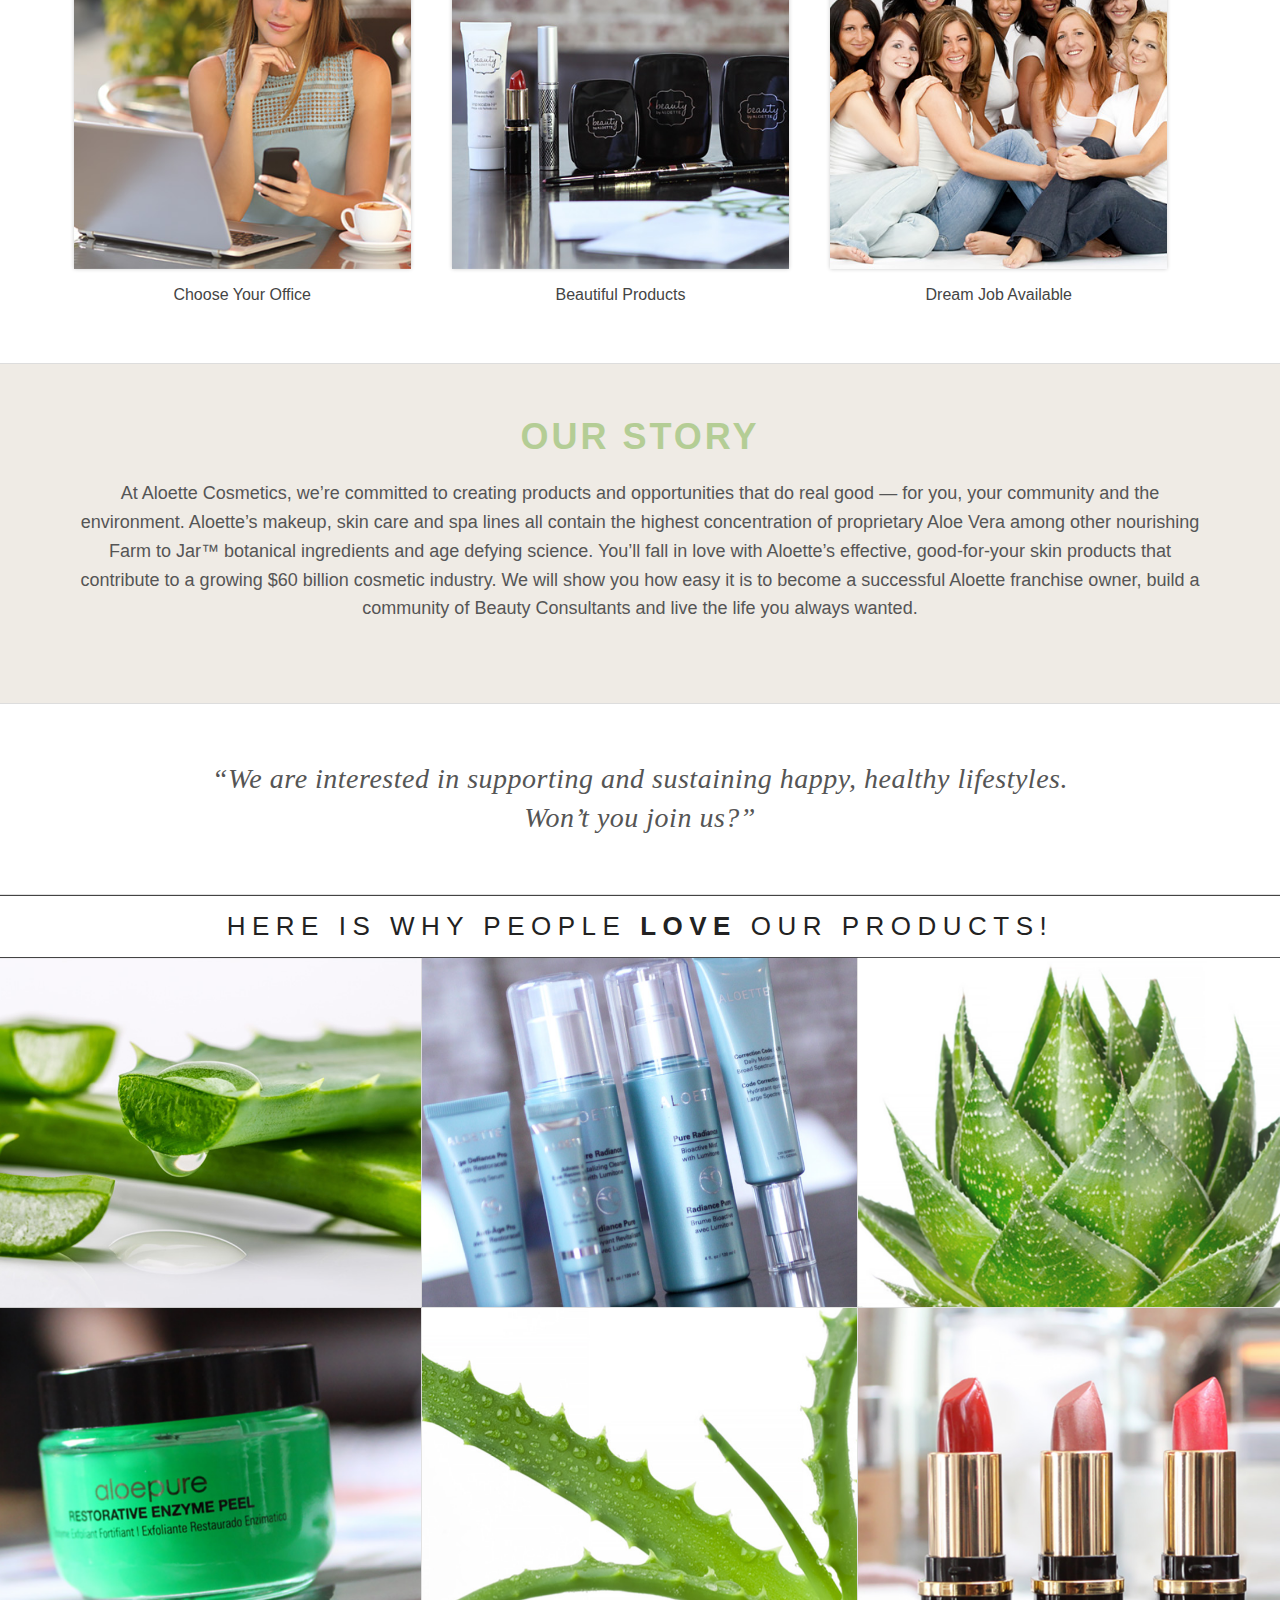
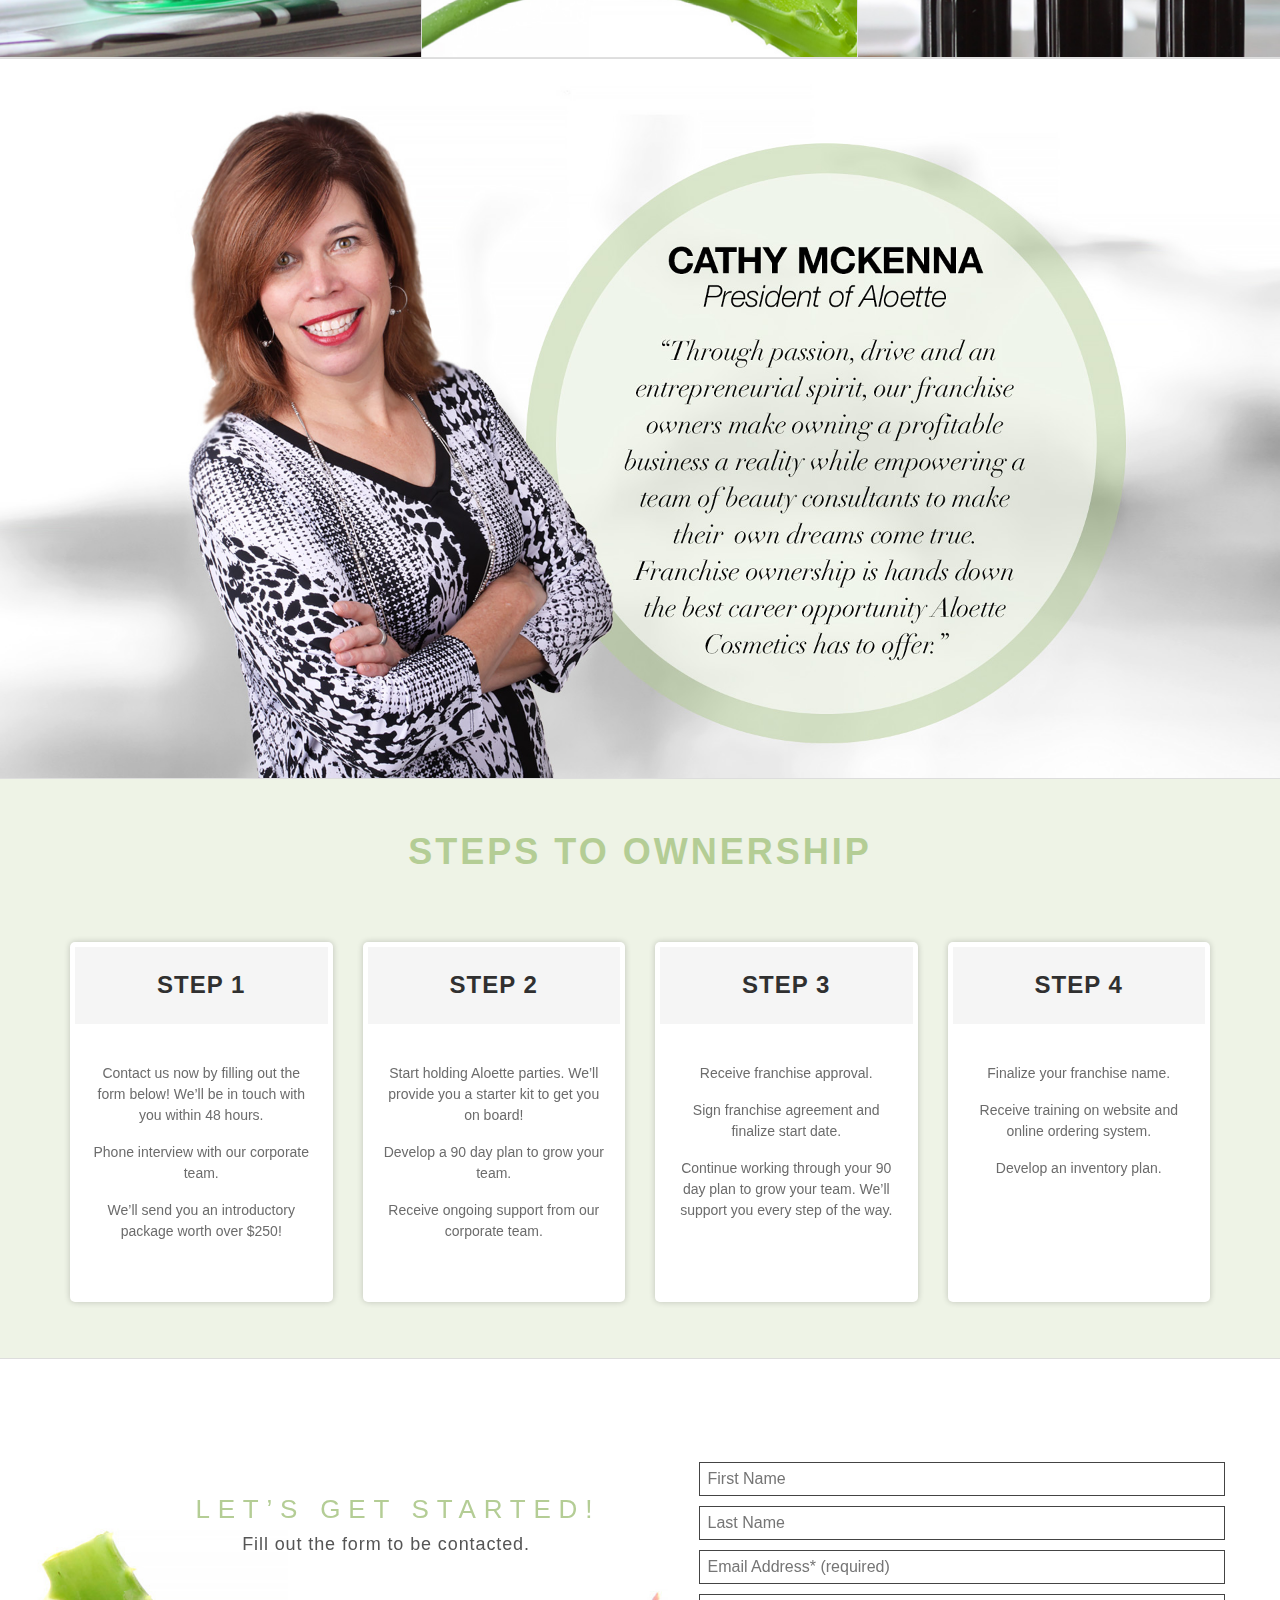
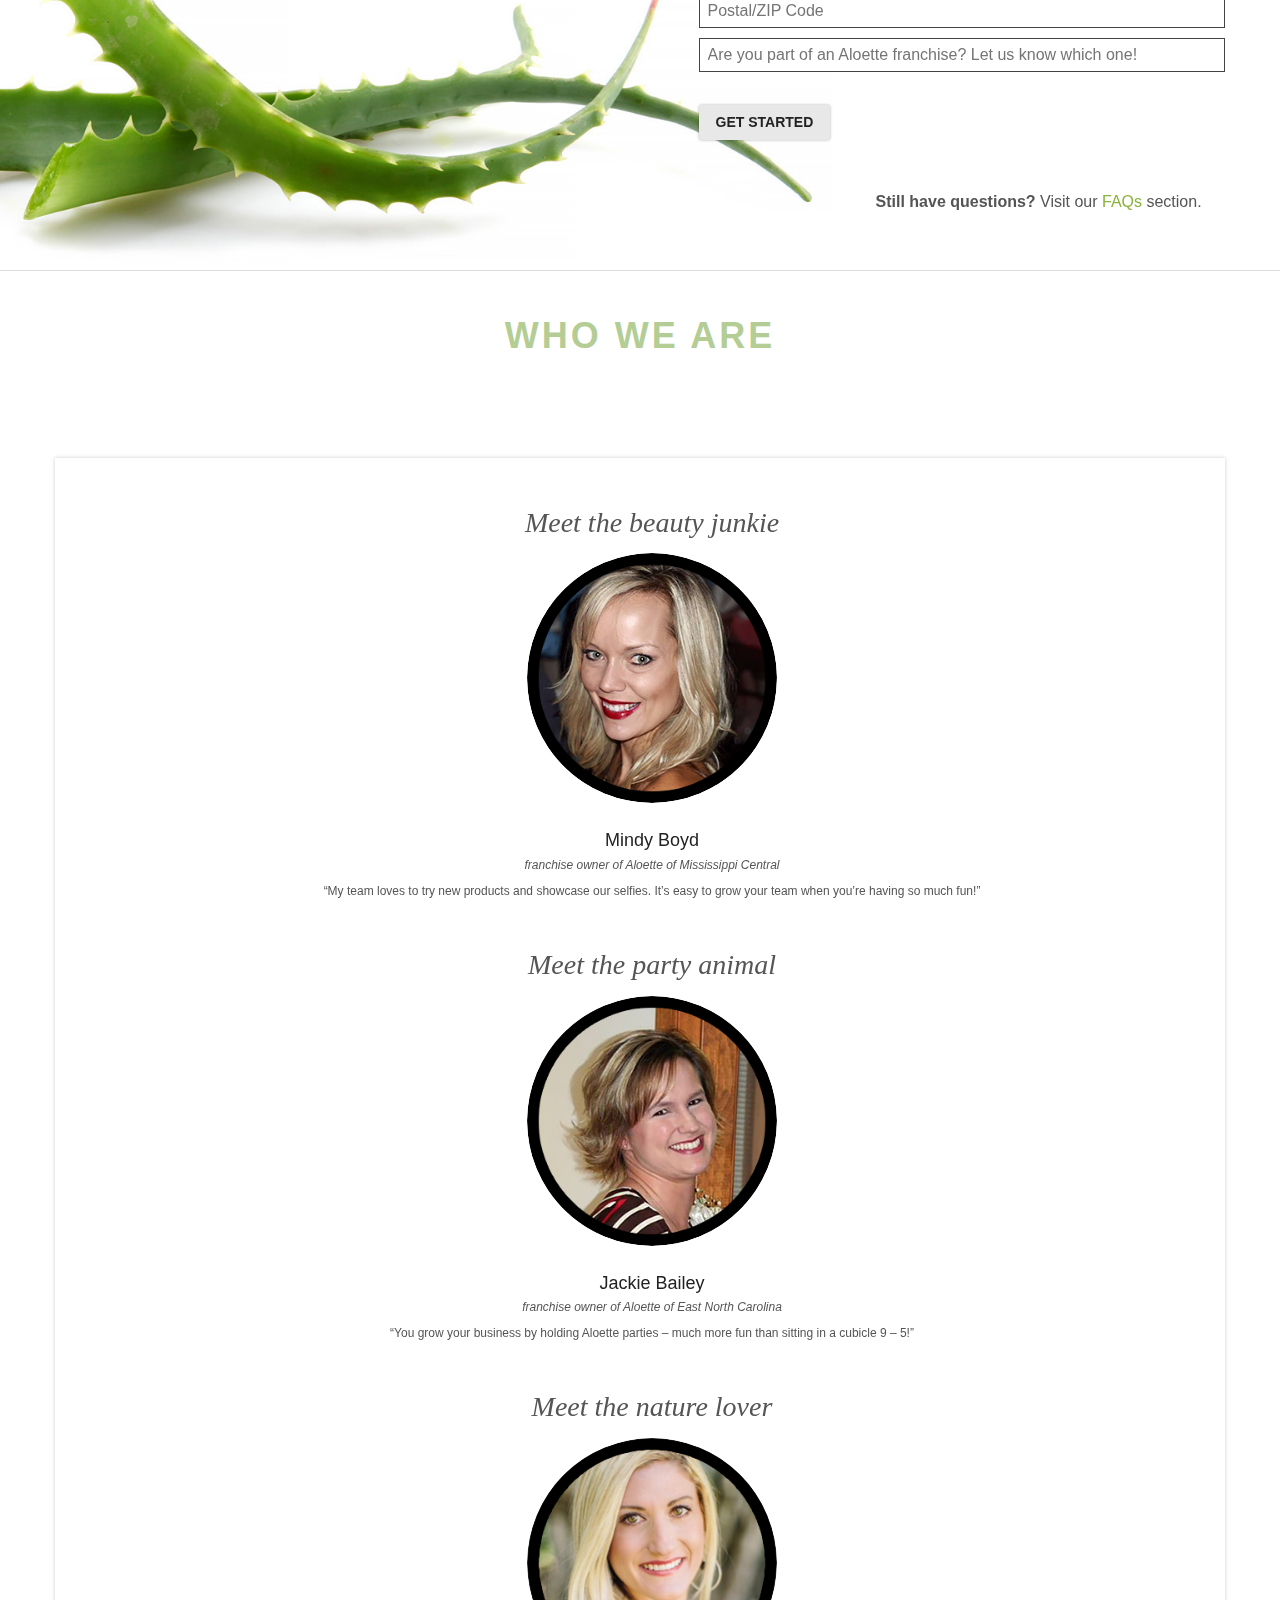
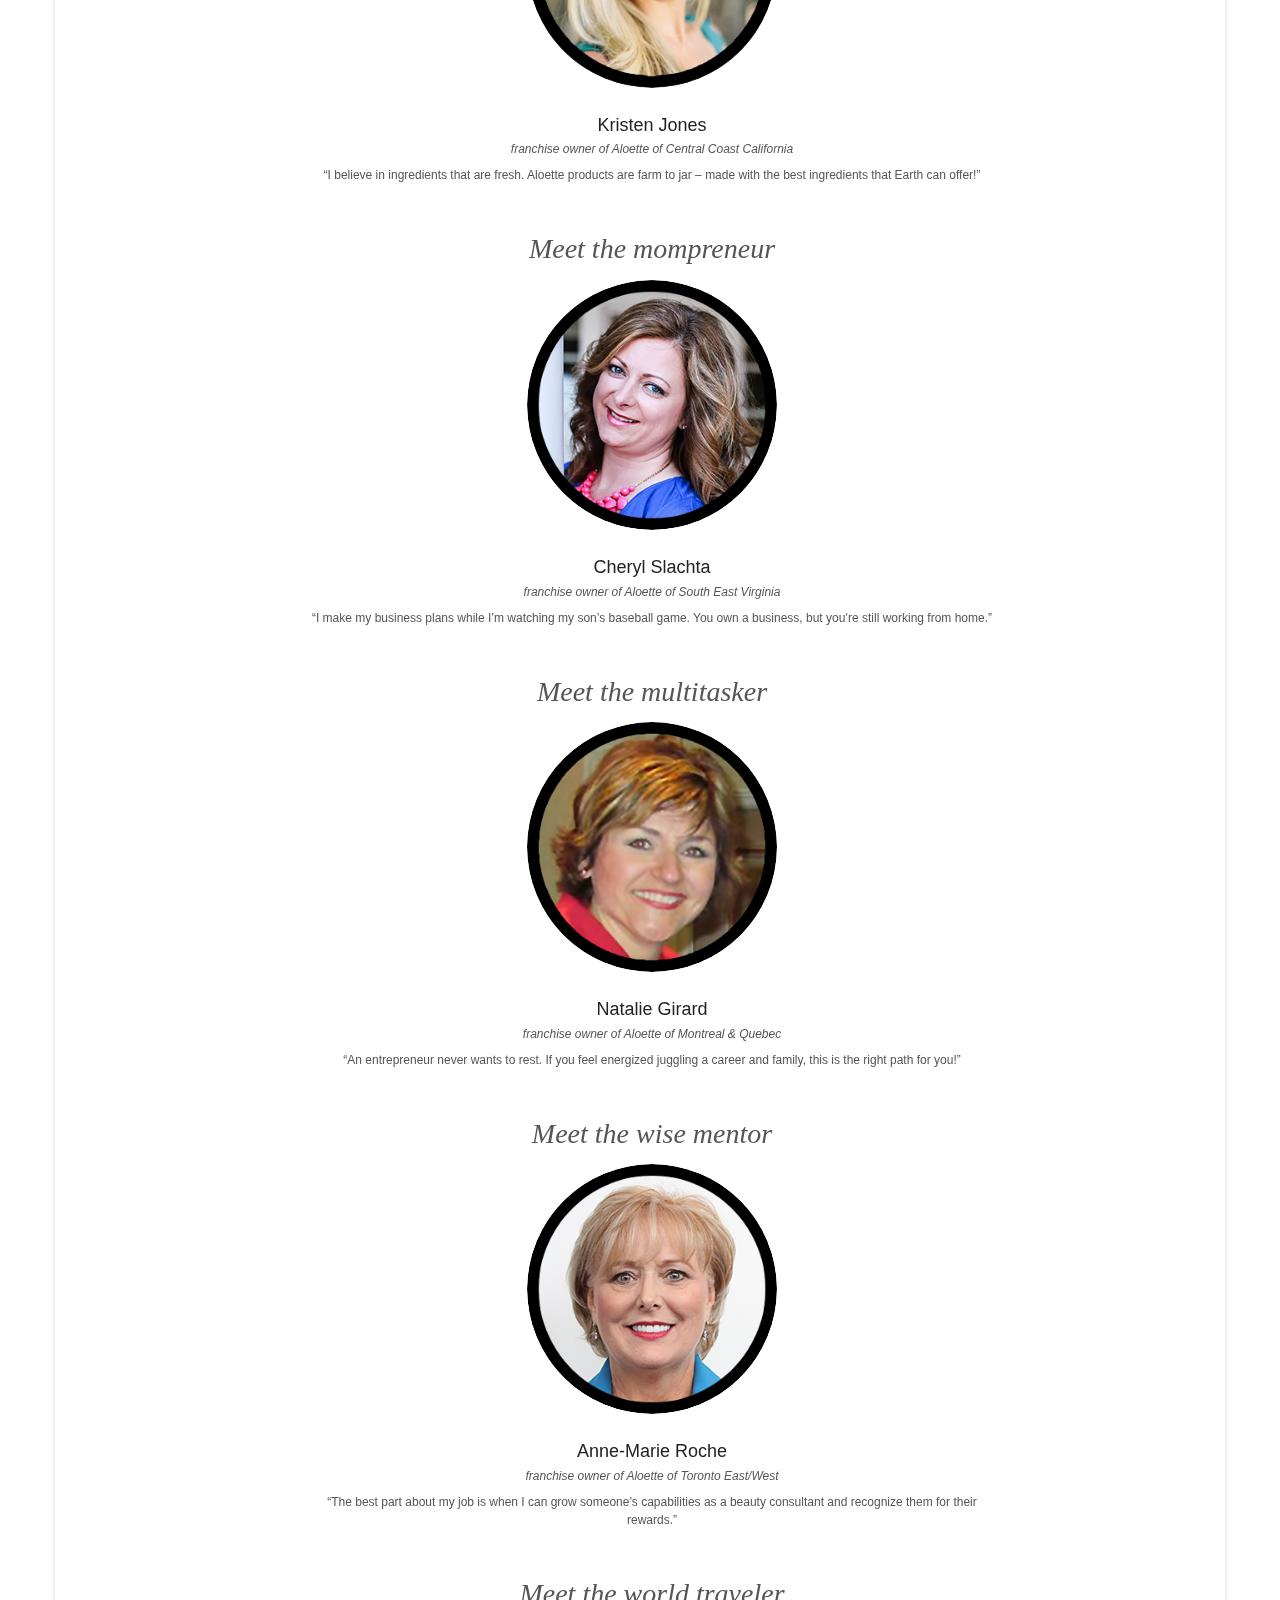
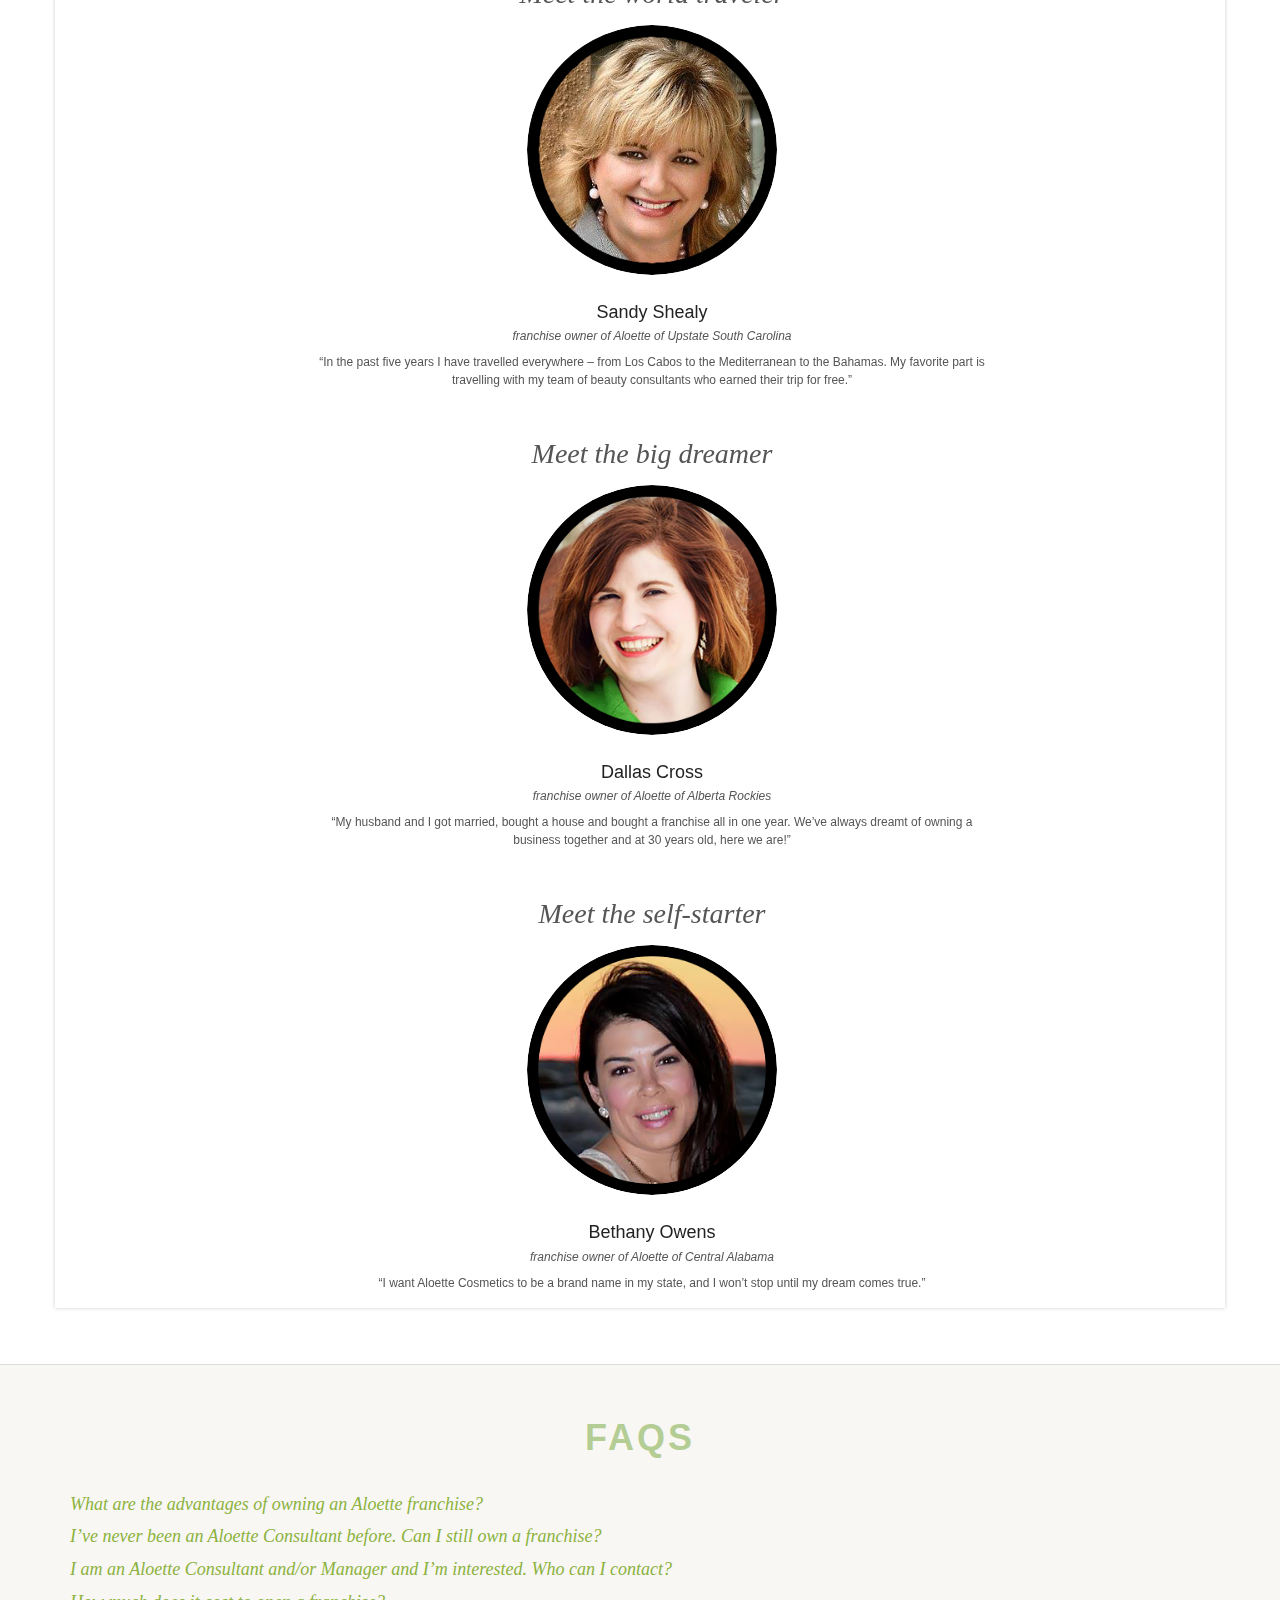
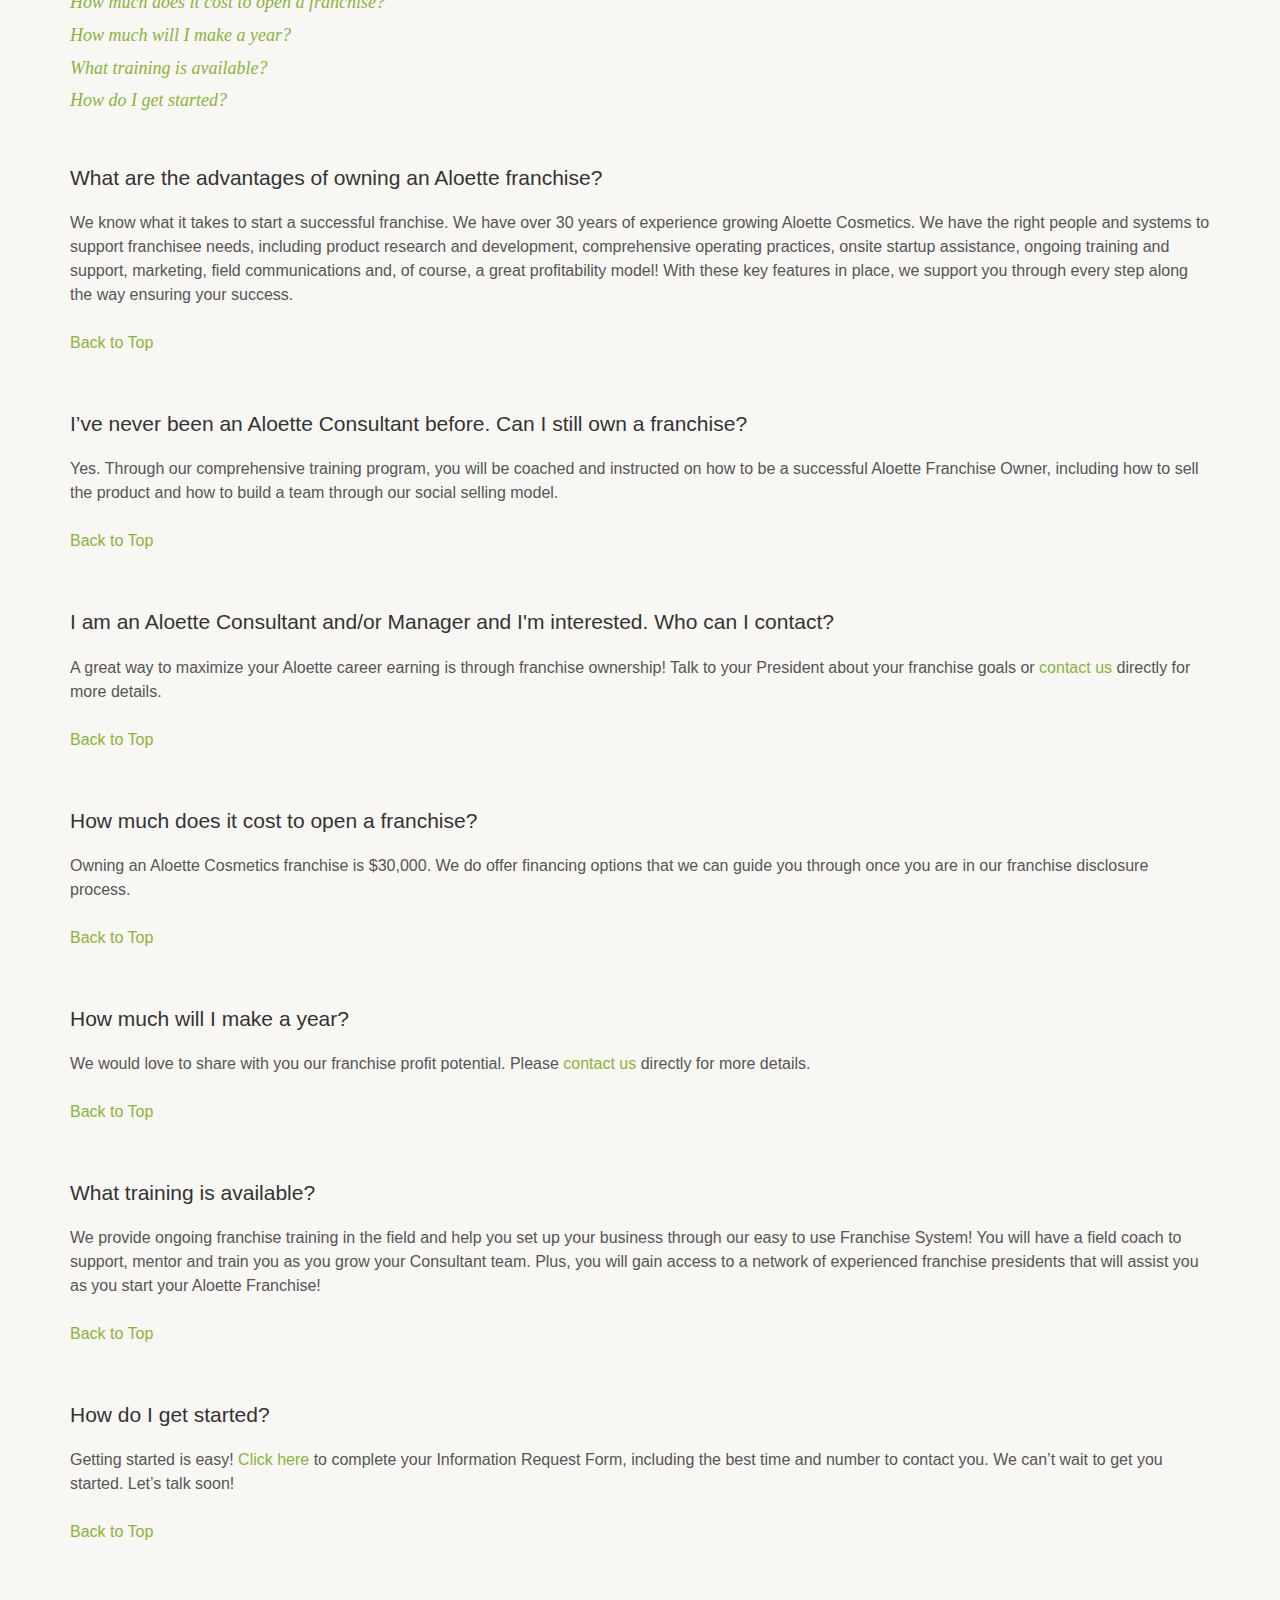
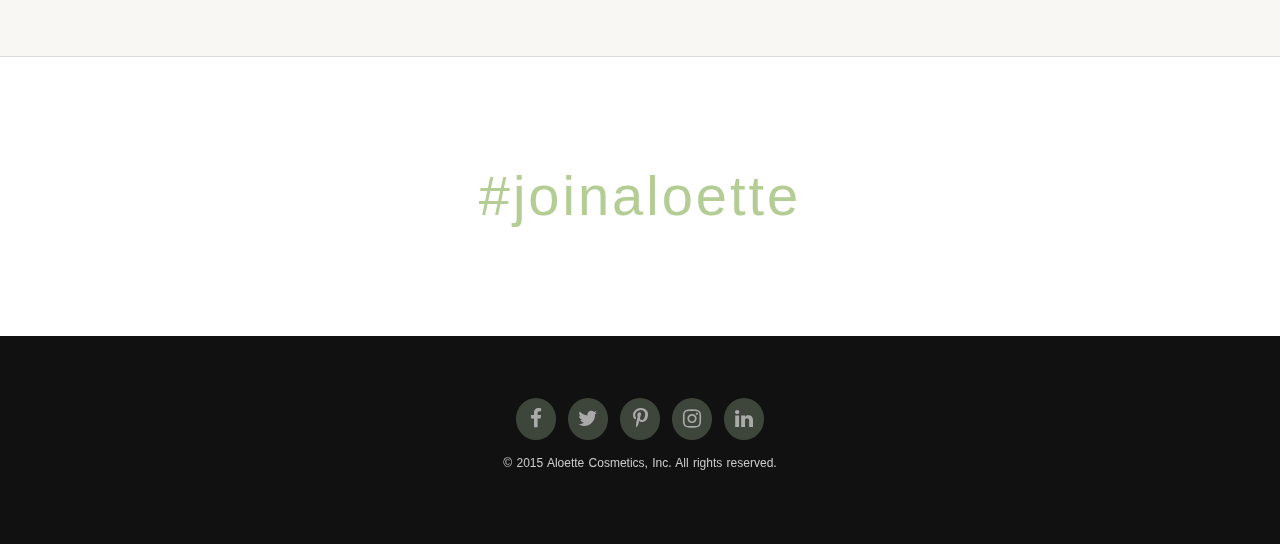
==== commit 7b387e04: "form changes" ====
--- a/index.html
+++ b/index.html
@@ -256,20 +256,19 @@
 					<div class="row">
 						<h4>Let&rsquo;s Get Started!</h4>
 						<h5>Fill out the form to be contacted.</h5>
-						<form class="margin-48t margin-48b" action="http://e.aloette.com/public/webform/process/" method="post">
-							<input type="hidden" name="fid" value="g09j4c5xcd368osdw5fttghs7gkem" />
-							<input type="hidden" name="sid" value="e3224d1bbdeb6e1272ed2a985b28be27" />
-							<input type="hidden" name="delid" value="" />
-							<input type="hidden" name="subid" value="" />
-							<input type="hidden" name="td" value="" />
-							<input type="hidden" name="formtype" value="addcontact" />
+						<form class="margin-48t margin-48b" action="http://enews.aloette.com/q/upAPs2CBsfBjycHxCRPEu2ogwgcjKTPMSu" method="post">
+							<input type="hidden" name="CheckBox.Source.Franchise Aloette" value="off">
+							<input type="hidden" name="crvs" value="DssyYzTBEDMwMyaQzUwlCQmY0EVGGDWVNqlSQkXZTrmi_gKhYVywPpCHsJVZ6lFrks_gXab6znpkWkLjGeriJw">
+							<input type="text" name="NameF" size="10" maxlength="10" value="" tabindex="-1" autocomplete="off" style="float: left !important; position:absolute !important; left:-9000px !important; top: -9000px !important;">
+							<input type="text" name="NameL" size="10" maxlength="10" value="" tabindex="-1" autocomplete="off" style="float: left !important; position:absolute !important; left:-9000px !important; top: -9000px !important;">
+							<input type="text" name="Comment" size="10" maxlength="10" value="" tabindex="-1" autocomplete="off" style="float: left !important; position:absolute !important; left:-9000px !important; top: -9000px !important;"></td>
 							<script type="text/javascript">var fieldMaps = {};</script>
 							<div class="section" id="row_25606">
 								<div id="column_31841">
 									<div class="field_block" field_id="202361">
 										<div class="field">
 											<span>
-												<input type="text" id="field_202361" class="text field" size="35" name="58760[202361]" value="" placeholder="First Name" />
+												<input type="text" id="field_202361" class="text field" size="35" name="first-name" value="" placeholder="First Name" />
 											</span>
 											<div class="field_error"></div>
 										</div>
@@ -277,7 +276,7 @@
 									<div class="field_block" field_id="202362">
 										<div class="field">
 											<span>
-												<input type="text" id="field_202362" class="text field" size="35" name="59023[202362]" value="" placeholder="Last Name" />
+												<input type="text" id="field_202362" class="text field" size="35" name="last-name" value="" placeholder="Last Name" />
 											</span>
 											<div class="field_error"></div>
 										</div>
@@ -285,7 +284,7 @@
 									<div class="email field_block">
 										<div class="field">
 											<span>
-												<input type="text" class="text field fb-email" size="35" name="58761" value="" placeholder="Email Address* (required)" />
+												<input type="text" class="text field fb-email" size="35" name="email" value="" placeholder="Email Address* (required)" />
 											</span>
 											<div class="field_error"></div>
 										</div>
@@ -293,7 +292,7 @@
 									<div class="field_block" field_id="202363">
 										<div class="field">
 											<span>
-												<input type="text" id="field_202363" class="text field" size="35" name="58762[202363]" value="" placeholder="Postal/ZIP Code" />
+												<input type="text" id="field_202363" class="text field" size="35" name="zip" value="" placeholder="Postal/ZIP Code" />
 											</span>
 											<div class="field_error"></div>
 										</div>
@@ -301,7 +300,7 @@
 									<div class="field_block" field_id="202366">
 										<div class="field">
 											<span>
-												<input type="text" id="field_202366" class="text field" size="35" name="58763[202366]" value="" placeholder="Are you part of an Aloette franchise? Let us know which one!" />
+												<input type="text" id="field_202366" class="text field" size="35" name="already-franchise-member" value="" placeholder="Are you part of an Aloette franchise? Let us know which one!" />
 											</span>
 											<div class="field_error"></div>
 										</div>
@@ -310,15 +309,6 @@
 										<div class="field"><span><input type="submit" value="Get Started" /></span></div>
 									</div>
 								</div>
-								<div style="clear: both;">&nbsp;</div>
-							</div>
-							<div class="section" id="row_25607">
-								<div id="column_31842"><input type="hidden" name="58765[633654]" value="true" /></div>
-								<div id="column_31843"></div>
-								<div style="clear: both;">&nbsp;</div>
-							</div>
-							<div class="section" id="row_25608">
-								<div id="column_31844"></div>
 								<div style="clear: both;">&nbsp;</div>
 							</div>
 						</form>
@@ -475,82 +465,82 @@
 				</div><!--container-->
 			</div><!--inner-space-->
 		</section><!--who-we-are end-->
-    <section id="aloette-faqs">
+		<section id="aloette-faqs">
 			<div class="inner-space">
 				<div class="container">
 					<div class="row">
 						<div class="col-md-12">
 							<h2 class="section-title margin-24b">FAQs</h2>
 							<ul class="faqs">
-							  <li><a href="#1">What are the advantages of owning an Aloette franchise?</a></li>
-							  <li><a href="#2">I&rsquo;ve never been an Aloette Consultant before. Can I still own a franchise?</a></li>
-							  <li><a href="#3">I am an Aloette Consultant and/or Manager and I&rsquo;m interested. Who can I contact?</a></li>
-							  <li><a href="#4">How much does it cost to open a franchise?</a></li>
-							  <li><a href="#5">How much will I make a year?</a></li>
-							  <li><a href="#6">What training is available?</a></li>
-							  <li><a href="#7">How do I get started?</a></li>
+								<li><a href="#1">What are the advantages of owning an Aloette franchise?</a></li>
+								<li><a href="#2">I&rsquo;ve never been an Aloette Consultant before. Can I still own a franchise?</a></li>
+								<li><a href="#3">I am an Aloette Consultant and/or Manager and I&rsquo;m interested. Who can I contact?</a></li>
+								<li><a href="#4">How much does it cost to open a franchise?</a></li>
+								<li><a href="#5">How much will I make a year?</a></li>
+								<li><a href="#6">What training is available?</a></li>
+								<li><a href="#7">How do I get started?</a></li>
 							</ul>
 							<!-- #######  FAQ 1  ###### -->
 							<div id="1" class="faq-block">
-							  <h6>What are the advantages of owning an Aloette franchise?</h6>
-							  <p>
-							    We know what it takes to start a successful franchise. We have over 30 years of experience growing Aloette Cosmetics. We have the right people and systems to support franchisee needs, including product research and development, comprehensive operating practices, onsite startup assistance, ongoing training and support, marketing, field communications and, of course, a great profitability model! With these key features in place, we support you through every step along the way ensuring your success.
-							  </p>
-							  <span><a class="back" href="#aloette-faqs">Back to Top</a></span>
+								<h6>What are the advantages of owning an Aloette franchise?</h6>
+								<p>
+									We know what it takes to start a successful franchise. We have over 30 years of experience growing Aloette Cosmetics. We have the right people and systems to support franchisee needs, including product research and development, comprehensive operating practices, onsite startup assistance, ongoing training and support, marketing, field communications and, of course, a great profitability model! With these key features in place, we support you through every step along the way ensuring your success.
+								</p>
+								<span><a class="back" href="#aloette-faqs">Back to Top</a></span>
 							</div>
 							<!-- #######  FAQ 2  ###### -->
 							<div id="2" class="faq-block">
-							  <h6>I&rsquo;ve never been an Aloette Consultant before. Can I still own a franchise?</h6>
-							  <p>
-							    Yes. Through our comprehensive training program, you will be coached and instructed on how to be a successful Aloette Franchise Owner, including how to sell the product and how to build a team through our social selling model.
-							  </p>
-							  <span><a class="back" href="#aloette-faqs">Back to Top</a></span>
+								<h6>I&rsquo;ve never been an Aloette Consultant before. Can I still own a franchise?</h6>
+								<p>
+									Yes. Through our comprehensive training program, you will be coached and instructed on how to be a successful Aloette Franchise Owner, including how to sell the product and how to build a team through our social selling model.
+								</p>
+								<span><a class="back" href="#aloette-faqs">Back to Top</a></span>
 							</div>
 							<!-- #######  FAQ 3  ###### -->
 							<div id="3" class="faq-block">
-							  <h6>I am an Aloette Consultant and/or Manager and I'm interested. Who can I contact?</h6>
-							  <p>
-							    A great way to maximize your Aloette career earning is through franchise ownership! Talk to your President about your franchise goals or <a class="back" href="#join-now">contact us</a> directly for more details.
-							  </p>
-							  <span><a class="back" href="#aloette-faqs">Back to Top</a></span>
+								<h6>I am an Aloette Consultant and/or Manager and I'm interested. Who can I contact?</h6>
+								<p>
+									A great way to maximize your Aloette career earning is through franchise ownership! Talk to your President about your franchise goals or <a class="back" href="#join-now">contact us</a> directly for more details.
+								</p>
+								<span><a class="back" href="#aloette-faqs">Back to Top</a></span>
 							</div>
 							<!-- #######  FAQ 4  ###### -->
 							<div id="4" class="faq-block">
-							  <h6>How much does it cost to open a franchise?</h6>
-							  <p>
-							    Owning an Aloette Cosmetics franchise is $30,000. We do offer financing options that we can guide you through once you are in our franchise disclosure process.
-							  </p>
-							  <span><a class="back" href="#aloette-faqs">Back to Top</a></span>
+								<h6>How much does it cost to open a franchise?</h6>
+								<p>
+									Owning an Aloette Cosmetics franchise is $30,000. We do offer financing options that we can guide you through once you are in our franchise disclosure process.
+								</p>
+								<span><a class="back" href="#aloette-faqs">Back to Top</a></span>
 							</div>
 							<!-- #######  FAQ 5  ###### -->
 							<div id="5" class="faq-block">
-							  <h6>How much will I make a year?</h6>
-							  <p>
-							    We would love to share with you our franchise profit potential. Please <a class="back" href="#join-now">contact us</a> directly for more details.
-							  </p>
-							  <span><a class="back" href="#aloette-faqs">Back to Top</a></span>
+								<h6>How much will I make a year?</h6>
+								<p>
+									We would love to share with you our franchise profit potential. Please <a class="back" href="#join-now">contact us</a> directly for more details.
+								</p>
+								<span><a class="back" href="#aloette-faqs">Back to Top</a></span>
 							</div>
 							<!-- #######  FAQ 6  ###### -->
 							<div id="6" class="faq-block">
-							  <h6>What training is available?</h6>
-							  <p>
-							    We provide ongoing franchise training in the field and help you set up your business through our easy to use Franchise System! You will have a field coach to support, mentor and train you as you grow your Consultant team. Plus, you will gain access to a network of experienced franchise presidents that will assist you as you start your Aloette Franchise!
-							  </p>
-							  <span><a class="back" href="#aloette-faqs">Back to Top</a></span>
+								<h6>What training is available?</h6>
+								<p>
+									We provide ongoing franchise training in the field and help you set up your business through our easy to use Franchise System! You will have a field coach to support, mentor and train you as you grow your Consultant team. Plus, you will gain access to a network of experienced franchise presidents that will assist you as you start your Aloette Franchise!
+								</p>
+								<span><a class="back" href="#aloette-faqs">Back to Top</a></span>
 							</div>
 							<!-- #######  FAQ 7  ###### -->
 							<div id="7" class="faq-block">
-							  <h6>How do I get started?</h6>
-							  <p>
-							    Getting started is easy! <a class="back" href="#join-now">Click here</a> to complete your Information Request Form, including the best time and number to contact you. We can&rsquo;t wait to get you started. Let’s talk soon!
-							  </p>
-							  <span><a class="back" href="#aloette-faqs">Back to Top</a></span>
+								<h6>How do I get started?</h6>
+								<p>
+									Getting started is easy! <a class="back" href="#join-now">Click here</a> to complete your Information Request Form, including the best time and number to contact you. We can&rsquo;t wait to get you started. Let’s talk soon!
+								</p>
+								<span><a class="back" href="#aloette-faqs">Back to Top</a></span>
 							</div>
 						</div>
 					</div><!-- col-md-8 -->
 				</div><!-- row -->
 			</div>
-    </section>
+		</section>
 		<section id="hashtag">
 			<div class="container">
 				<div class="row">
@@ -566,33 +556,33 @@
 		</section>
 		<!--pricing start-->
 		<footer>
-      <ul class="social">
-        <li>
-          <a target="_blank" href="https://www.facebook.com/pages/Aloette-Cosmetics/44692365354" title="Facebook">
-            <i class="fa fa-facebook"></i>
-          </a>
-        </li>
-        <li>
-          <a target="_blank" href="https://twitter.com/aloette" title="Twitter">
-            <i class="fa fa-twitter"></i>
-          </a>
-        </li>
-        <li>
-          <a target="_blank" href="https://pinterest.com/AloetteCosmetic/" title="Pinterest">
-            <i class="fa fa-pinterest-p"></i>
-          </a>
-        </li>
-        <li>
-          <a target="_blank" href="https://www.instagram.com/aloette/" title="Instagram">
-            <i class="fa fa-instagram"></i>
-          </a>
-        </li>
-        <li>
-          <a target="_blank" href="https://www.linkedin.com/company/aloette-cosmetics" title="LinkedIn">
-            <i class="fa fa-linkedin"></i>
-          </a>
-        </li>
-      </ul>
+			<ul class="social">
+				<li>
+					<a target="_blank" href="https://www.facebook.com/pages/Aloette-Cosmetics/44692365354" title="Facebook">
+						<i class="fa fa-facebook"></i>
+					</a>
+				</li>
+				<li>
+					<a target="_blank" href="https://twitter.com/aloette" title="Twitter">
+						<i class="fa fa-twitter"></i>
+					</a>
+				</li>
+				<li>
+					<a target="_blank" href="https://pinterest.com/AloetteCosmetic/" title="Pinterest">
+						<i class="fa fa-pinterest-p"></i>
+					</a>
+				</li>
+				<li>
+					<a target="_blank" href="https://www.instagram.com/aloette/" title="Instagram">
+						<i class="fa fa-instagram"></i>
+					</a>
+				</li>
+				<li>
+					<a target="_blank" href="https://www.linkedin.com/company/aloette-cosmetics" title="LinkedIn">
+						<i class="fa fa-linkedin"></i>
+					</a>
+				</li>
+			</ul>
 			<p class="foo-copyright alignc">&copy; 2015 Aloette Cosmetics, Inc. All rights reserved.</p>
 		</footer>
 		<div class="modal fade" id="myModal" tabindex="-1" role="dialog" aria-hidden="true">
@@ -608,5 +598,17 @@
 		<script type='text/javascript' src='js/jquery.isotope.min.js'></script>
 		<script type='text/javascript' src='js/prettyphoto/js/jquery.prettyPhoto.js'></script>
 		<script type='text/javascript' src='js/init.js'></script>
+		<!-- Google Goal Tracking -->
+		<script type="text/javascript">
+			var _gaq = _gaq || [];
+			_gaq.push(['_setAccount', 'UA-688036-24']);
+			_gaq.push(['_trackPageview']);
+
+			(function() {
+				var ga = document.createElement('script'); ga.type = 'text/javascript'; ga.async = true;
+				ga.src = ('https:' == document.location.protocol ? 'https://ssl' : 'http://www') + '.google-analytics.com/ga.js';
+				var s = document.getElementsByTagName('script')[0]; s.parentNode.insertBefore(ga, s);
+			})();
+		</script>
 	</body>
 </html>